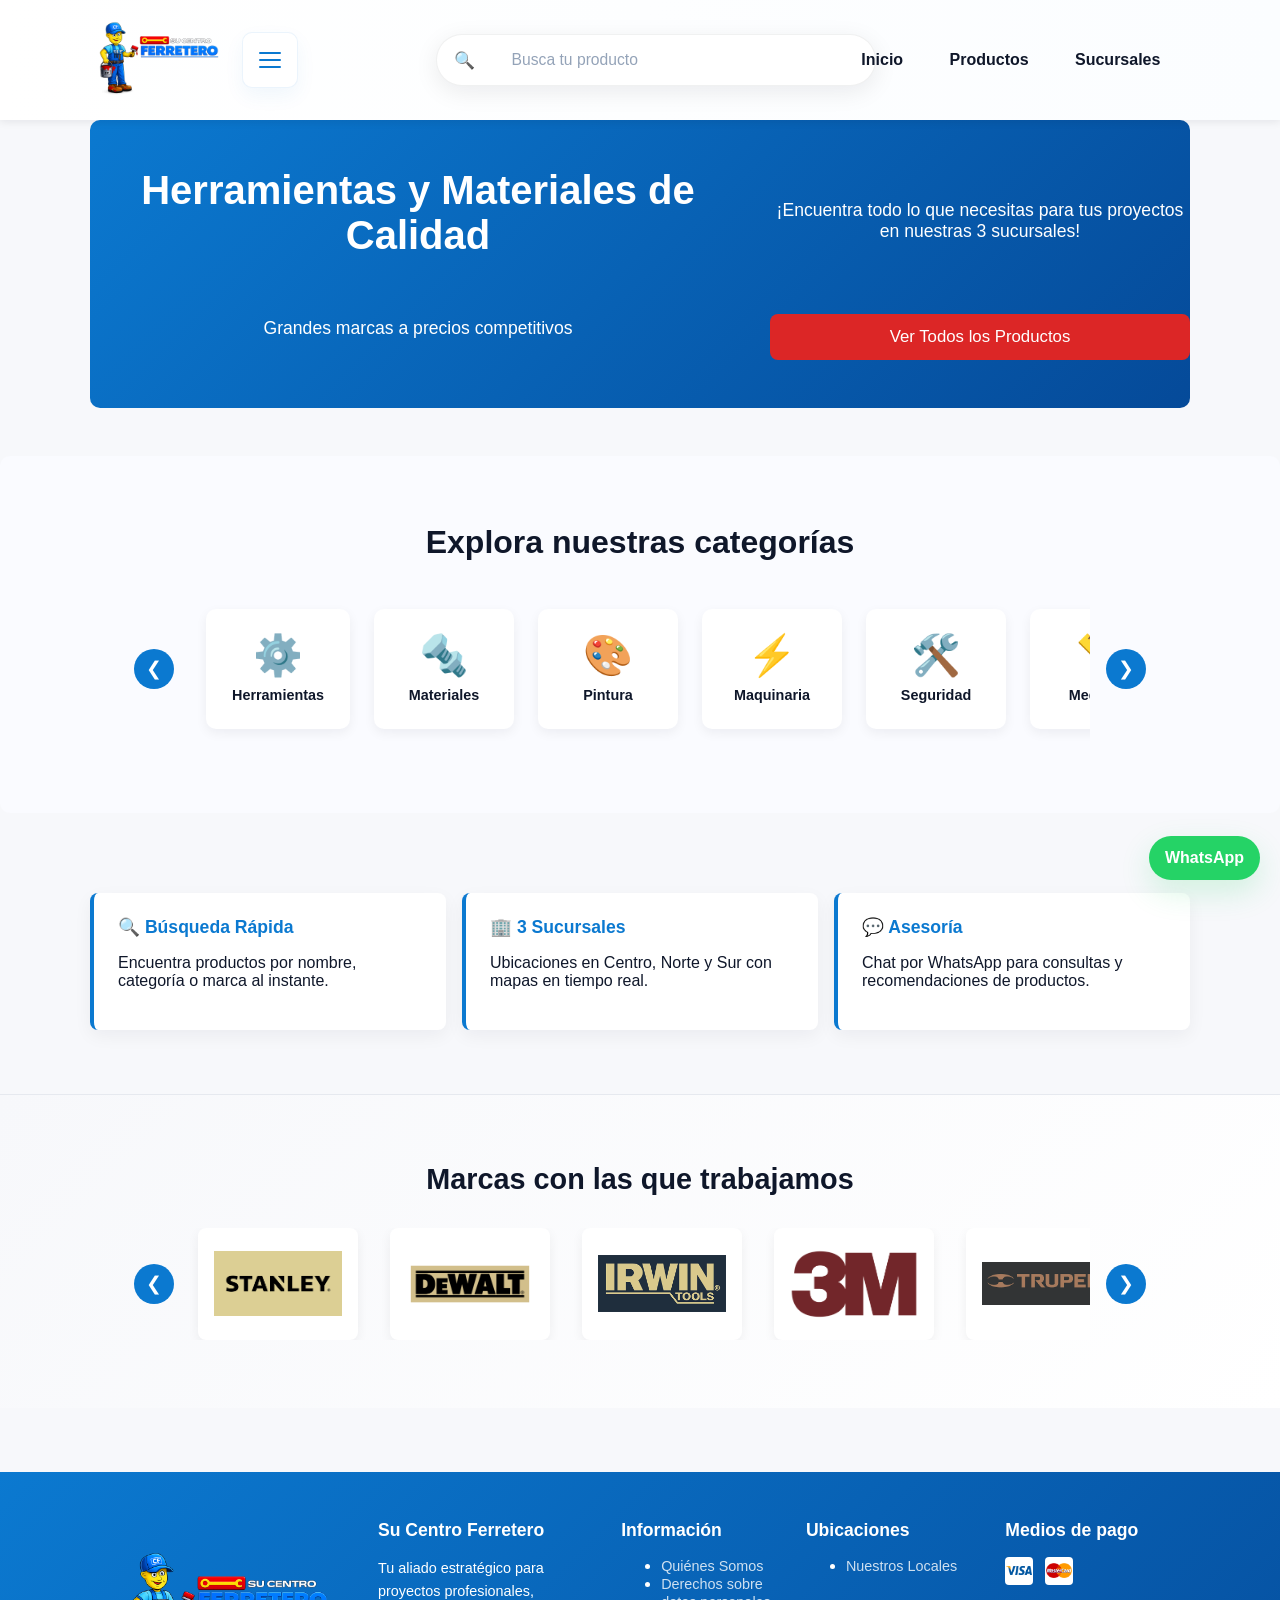
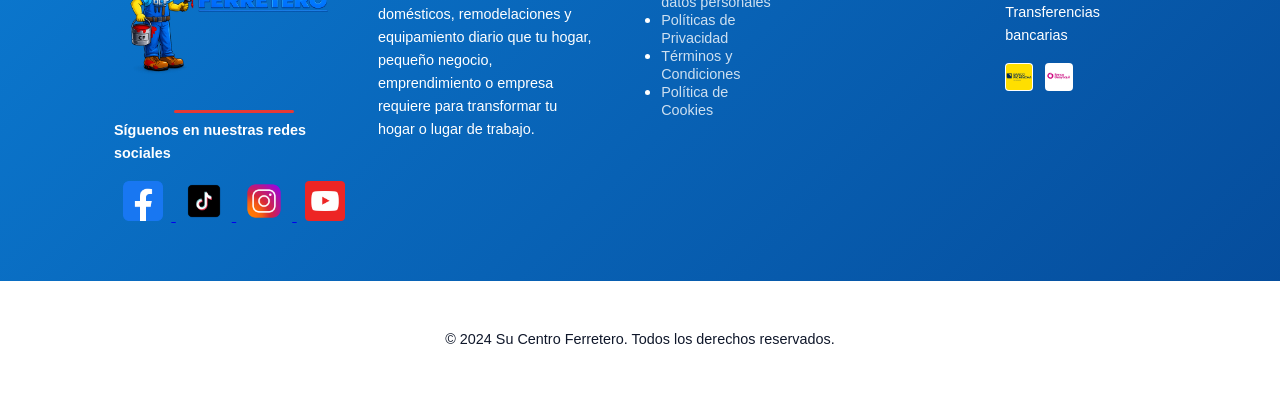
==== index.html @ 07e0f1fb "codigo al 50" ====
<!doctype html>
<html lang="es">
<head>
  <meta charset="utf-8" />
  <meta name="viewport" content="width=device-width,initial-scale=1" />
  <title>Su Centro Ferretero — Inicio</title>
  <link rel="stylesheet" href="styles/style.css?v=4" />
  <link rel="stylesheet" href="styles/animations.css?v=4" />
  <style>
    .hero {
      background: linear-gradient(135deg, #0b79d0 0%, #054a99 100%);
      color: white;
      padding: 3rem 0;
      text-align: center;
      margin-bottom: 2rem;
      border-radius: 10px;
      overflow: hidden;
    }
    .hero h2 {
      font-size: 2.5rem;
      margin: 0 0 1rem 0;
      font-weight: 700;
    }
    .hero p {
      font-size: 1.1rem;
      margin: 0.5rem 0;
    }
    .hero .btn {
      background: #dc2626;
      margin-top: 1rem;
      display: inline-block;
      font-size: 1.05rem;
      padding: 0.8rem 2rem;
    }
    .hero .btn:hover {
      background: #b91c1c;
    }
    
    .categories-section {
      margin: 3rem 0;
    }
    .categories-section h2 {
      text-align: center;
      font-size: 2rem;
      margin-bottom: 2rem;
      color: #0f172a;
    }
    .categories-carousel {
      width: 100%;
      overflow: auto;
      padding: 1rem 0;
    }
    .categories-track {
      display: flex;
      gap: 1.5rem;
      padding: 0 1rem;
    }
    .category-card {
      flex: 0 0 140px;
      display: flex;
      flex-direction: column;
      align-items: center;
      gap: 0.75rem;
      padding: 1.5rem;
      background: white;
      border-radius: 10px;
      box-shadow: 0 4px 12px rgba(12,18,30,0.06);
      transition: all 300ms ease;
      cursor: pointer;
      text-decoration: none;
      color: #0f172a;
      border: 2px solid transparent;
    }
    .category-card:hover {
      transform: translateY(-8px);
      box-shadow: 0 12px 30px rgba(12,18,30,0.15);
      border-color: #0b79d0;
    }
    .category-card .icon {
      font-size: 2.5rem;
      line-height: 1;
    }
    .category-card p {
      font-weight: 600;
      text-align: center;
      font-size: 0.9rem;
      margin: 0;
    }
  </style>
</head>
<body>
  <header class="site-header site-header--home header-style-disensa">
    <div class="container nav-row">
      <div class="brand-controls">
        <a class="logo" href="index.html" title="Inicio"><img src="images/CentroFerre.png" alt="Su Centro Ferretero" /></a>
        <button class="menu-toggle" id="menu-toggle" aria-label="Abrir categorías"><span class="hamburger" aria-hidden="true"></span></button>
      </div>

      <nav class="main-nav">
        <a href="index.html">Inicio</a>
        <a href="products.html">Productos</a>
        <a href="branches.html">Sucursales</a>
      </nav>

      <div class="header-search" role="search">
        <div class="search-box">
          <button id="header-search-btn" class="search-btn search-icon" aria-label="Buscar">🔍</button>
          <input id="header-search" type="search" placeholder="Busca tu producto" aria-label="Buscar" />
        </div>
      </div>

      <div class="header-cta-wrap" aria-hidden="true">
        <!-- placeholder for CTA if desired -->
      </div>
    </div>
  </header>

  <script>
    // Header search: enviar término a products.html usando sessionStorage
    (function(){
      const input = document.getElementById('header-search');
      const btn = document.getElementById('header-search-btn');
      function doSearch(){
        const q = (input && input.value || '').trim();
        if(!q) return;
        sessionStorage.setItem('globalSearch', q);
        window.location.href = 'products.html';
      }
      if(btn) btn.addEventListener('click', doSearch);
      if(input) input.addEventListener('keypress', (e)=>{ if(e.key === 'Enter') doSearch(); });
    })();
  </script>

  <!-- Menú desplegable de categorías -->
  <div class="categories-modal" id="categories-modal">
    <div class="categories-modal-content">
      <button class="close-modal" id="close-modal">✕</button>
      <h2>Categorías</h2>
      <div class="categories-list">
        <div class="category-menu-item">
          <button class="category-toggle">Herramientas ⬇</button>
          <div class="subcategories-list">
            <a href="products.html?cat=Herramientas&subcat=Manuales">Herramientas Manuales</a>
          </div>
        </div>
        <div class="category-menu-item">
          <button class="category-toggle">Maquinaria ⬇</button>
          <div class="subcategories-list">
            <a href="products.html?cat=Maquinaria&subcat=Herramientas Eléctricas">Herramientas Eléctricas</a>
            <a href="products.html?cat=Maquinaria&subcat=Soldadura">Soldadura</a>
          </div>
        </div>
        <div class="category-menu-item">
          <button class="category-toggle">Pintura ⬇</button>
          <div class="subcategories-list">
            <a href="products.html?cat=Pintura&subcat=Aplicadores">Aplicadores</a>
            <a href="products.html?cat=Pintura&subcat=Acabados">Acabados</a>
            <a href="products.html?cat=Pintura&subcat=Accesorios">Accesorios</a>
          </div>
        </div>
        <div class="category-menu-item">
          <button class="category-toggle">Materiales ⬇</button>
          <div class="subcategories-list">
            <a href="products.html?cat=Materiales&subcat=Fasteners">Fasteners</a>
            <a href="products.html?cat=Materiales&subcat=Hardware">Hardware</a>
          </div>
        </div>
        <div class="category-menu-item">
          <button class="category-toggle">Hogar ⬇</button>
          <div class="subcategories-list">
            <a href="products.html?cat=Hogar&subcat=Decoración">Decoración</a>
            <a href="products.html?cat=Hogar&subcat=Muebles">Muebles</a>
            <a href="products.html?cat=Hogar&subcat=Seguridad">Seguridad</a>
            <a href="products.html?cat=Hogar&subcat=Puertas">Puertas</a>
          </div>
        </div>
        <div class="category-menu-item">
          <button class="category-toggle">Seguridad ⬇</button>
          <div class="subcategories-list">
            <a href="products.html?cat=Seguridad&subcat=Protección">Protección Personal</a>
          </div>
        </div>
        <div class="category-menu-item">
          <button class="category-toggle">Medición ⬇</button>
          <div class="subcategories-list">
            <a href="products.html?cat=Medición&subcat=Medidores">Medidores</a>
          </div>
        </div>
      </div>
    </div>
  </div>

  <main>
    <section class="container hero">
      <h2>Herramientas y Materiales de Calidad</h2>
      <p>¡Encuentra todo lo que necesitas para tus proyectos en nuestras 3 sucursales!</p>
      <p>Grandes marcas a precios competitivos</p>
      <a class="btn" href="products.html">Ver Todos los Productos</a>
    </section>

    <section class="categories-section">
      <div class="container">
        <h2>Explora nuestras categorías</h2>
        <div class="carousel-wrapper">
          <button class="carousel-btn prev" onclick="scrollCarousel('categories', -1)">❮</button>
          <div class="categories-carousel" id="categories-carousel">
            <div class="categories-track">
              <a href="products.html" class="category-card" onclick="filterByCategory('Herramientas')">
                <span class="icon">⚙️</span>
                <p>Herramientas</p>
              </a>
              <a href="products.html" class="category-card" onclick="filterByCategory('Materiales')">
                <span class="icon">🔩</span>
                <p>Materiales</p>
              </a>
              <a href="products.html" class="category-card" onclick="filterByCategory('Pintura')">
                <span class="icon">🎨</span>
                <p>Pintura</p>
              </a>
              <a href="products.html" class="category-card" onclick="filterByCategory('Maquinaria')">
                <span class="icon">⚡</span>
                <p>Maquinaria</p>
              </a>
              <a href="products.html" class="category-card" onclick="filterByCategory('Seguridad')">
                <span class="icon">🛠️</span>
                <p>Seguridad</p>
              </a>
              <a href="products.html" class="category-card" onclick="filterByCategory('Medición')">
                <span class="icon">📏</span>
                <p>Medición</p>
              </a>
            </div>
          </div>
          <button class="carousel-btn next" onclick="scrollCarousel('categories', 1)">❯</button>
        </div>
      </div>
    </section>

    <section class="container features">
      <div class="feature-card">
        <h3>🔍 Búsqueda Rápida</h3>
        <p>Encuentra productos por nombre, categoría o marca al instante.</p>
      </div>
      <div class="feature-card">
        <h3>🏢 3 Sucursales</h3>
        <p>Ubicaciones en Centro, Norte y Sur con mapas en tiempo real.</p>
      </div>
      <div class="feature-card">
        <h3>💬 Asesoría</h3>
        <p>Chat por WhatsApp para consultas y recomendaciones de productos.</p>
      </div>
    </section>

    <section class="brands-section">
      <div class="container">
        <h2>Marcas con las que trabajamos</h2>
        <div class="carousel-wrapper">
          <button class="carousel-btn prev" onclick="scrollCarousel('brands', -1)">❮</button>
          <div class="brands-carousel" id="brands-carousel">
          <div class="carousel-track">
            <div class="brand-item" data-brand="Stanley" role="button" tabindex="0">
              <img src="images/Stanley.png" alt="Stanley" title="Stanley" />
            </div>
            <div class="brand-item" data-brand="DeWalt" role="button" tabindex="0">
              <img src="images/DeWalt.png" alt="DeWalt" title="DeWalt" />
            </div>
            <div class="brand-item" data-brand="Irwin" role="button" tabindex="0">
              <img src="images/irwin.png" alt="Irwin" title="Irwin" />
            </div>
            <div class="brand-item" data-brand="3M" role="button" tabindex="0">
              <img src="images/Logo-3M.png" alt="3M" title="3M" />
            </div>
            <div class="brand-item" data-brand="Truper" role="button" tabindex="0">
              <img src="images/truper.png" alt="Truper" title="Truper" />
            </div>
            <div class="brand-item" data-brand="Tigre" role="button" tabindex="0">
              <img src="images/tigre.png" alt="Tigre" title="Tigre" />
            </div>
            <div class="brand-item" data-brand="Norton" role="button" tabindex="0">
              <img src="images/norton.png" alt="Norton" title="Norton" />
            </div>
            <div class="brand-item" data-brand="Plastigama" role="button" tabindex="0">
              <img src="images/Plastigama.jpg" alt="Plastigama" title="Plastigama" />
            </div>
            <div class="brand-item" data-brand="VETO" role="button" tabindex="0">
              <img src="images/VETO.png" alt="VETO" title="VETO" />
            </div>
            <div class="brand-item" data-brand="Volteck" role="button" tabindex="0">
              <img src="images/volteck.png" alt="Volteck" title="Volteck" />
            </div>
            <div class="brand-item" data-brand="Ingco" role="button" tabindex="0">
              <img src="images/Ingco.png" alt="Ingco" title="Ingco" />
            </div>
            <div class="brand-item" data-brand="Maviju" role="button" tabindex="0">
              <img src="images/maviju.png" alt="Maviju" title="Maviju" />
            </div>
            <div class="brand-item" data-brand="Mercury" role="button" tabindex="0">
              <img src="images/Mercury.jpg" alt="Mercury" title="Mercury" />
            </div>
            <div class="brand-item" data-brand="Rival" role="button" tabindex="0">
              <img src="images/rival.png" alt="Rival" title="Rival" />
            </div>
            <div class="brand-item" data-brand="Selva Alegre" role="button" tabindex="0">
              <img src="images/selvalegre.png" alt="Selva Alegre" title="Selva Alegre" />
            </div>
            <div class="brand-item" data-brand="Edesa" role="button" tabindex="0">
              <img src="images/edesa.jpg" alt="Edesa" title="Edesa" />
            </div>
            <div class="brand-item" data-brand="FV" role="button" tabindex="0">
              <img src="images/fv.png" alt="FV" title="FV" />
            </div>
            <div class="brand-item" data-brand="Sika" role="button" tabindex="0">
              <img src="images/sika.png" alt="Sika" title="Sika" />
            </div>
            <div class="brand-item" data-brand="Sylvania" role="button" tabindex="0">
              <img src="images/Sylvania.png" alt="Sylvania" title="Sylvania" />
            </div>
            <div class="brand-item" data-brand="Intaco" role="button" tabindex="0">
              <img src="images/intaco.png" alt="Intaco" title="Intaco" />
            </div>
            <div class="brand-item" data-brand="Adelca" role="button" tabindex="0">
              <img src="images/Adelca.png" alt="Adelca" title="Adelca" />
            </div>
          </div>
        </div>
         <button class="carousel-btn next" onclick="scrollCarousel('brands', 1)">❯</button>
      </div>
    </section>
  </main>

  <!-- Footer -->
  <footer class="site-footer">
    <div class="container footer-content">
      <div class="footer-column footer-brand-centered">
        <img src="images/CentroFerre.png" alt="Su Centro Ferretero" class="footer-logo-large">
        <hr class="brand-underline" />
        <p class="follow-text">Síguenos en nuestras redes sociales</p>
       <div class="footer-socials">
  <a href="#">
    <img src="RedesSociales/facebook.png" alt="Facebook">
  </a>

  <a href="#">
    <img src="RedesSociales/tiktok.png" alt="TikTok">
  </a>

  <a href="#">
    <img src="RedesSociales/instagram.png" alt="Instagram">
  </a>

  <a href="#">
    <img src="RedesSociales/youtube.png" alt="YouTube">
  </a>
</div>
      </div>

      <div class="footer-column">
        <h3 style="margin-top:0">Su Centro Ferretero</h3>
        <p style="max-width:520px">Tu aliado estratégico para proyectos profesionales, domésticos, remodelaciones y equipamiento diario que tu hogar, pequeño negocio, emprendimiento o empresa requiere para transformar tu hogar o lugar de trabajo.</p>
      </div>
      
      <div class="footer-column">
        <h4>Información</h4>
        <ul>
          <li><a href="quien-somos.html">Quiénes Somos</a></li>
          <li><a href="derechos-datos.html">Derechos sobre datos personales</a></li>
          <li><a href="politicas-privacidad.html">Políticas de Privacidad</a></li>
          <li><a href="terminos-condiciones.html">Términos y Condiciones</a></li>
          <li><a href="politica-cookies.html">Política de Cookies</a></li>
        </ul>
      </div>
      
      <div class="footer-column">
        <h4>Ubicaciones</h4>
        <ul>
          <li><a href="branches.html">Nuestros Locales</a></li>
        
        </ul>
      </div>  

      <div class="footer-column">
        <h4>Medios de pago</h4>
        <div class="payment-methods payment-methods--small">
          <img src="pagos/Visa.png" alt="Visa" />
          <img src="pagos/MasterCard.png" alt="MasterCard" />
        </div>
        <p style="font-size:0.9rem;margin-top:1rem">Transferencias bancarias</p>
        <div class="payment-methods payment-methods--small">
        <img src="pagos/pichincha.jpg" alt="Banco Pichincha" />
        <img src="pagos/guayaquil.jpg" alt="Banco Guayaquil" />
        </div>
      </div>
    </div>
    
    <div class="footer-bottom">
      <div class="container">
        <p>&copy; 2024 Su Centro Ferretero. Todos los derechos reservados.</p>
      </div>
    </div>
  </footer>

  <a class="whatsapp-fab" href="https://wa.me/1234567890" target="_blank" rel="noopener">WhatsApp</a>

  <script>
    // Función para hacer scroll en carruseles
    function scrollCarousel(carouselId, direction) {
      const carousel = document.getElementById(carouselId + '-carousel');
      const scrollAmount = 300;
      if (direction === 1) {
        carousel.scrollLeft += scrollAmount;
      } else {
        carousel.scrollLeft -= scrollAmount;
      }
    }

    // Menu desplegable de categorías
    const menuToggle = document.getElementById('menu-toggle');
    const closeModal = document.getElementById('close-modal');
    const modal = document.getElementById('categories-modal');
    const categoryToggles = document.querySelectorAll('.category-toggle');

    if(menuToggle){
      menuToggle.addEventListener('click', () => {
        modal.classList.add('active');
      });
    }

    if(closeModal){
      closeModal.addEventListener('click', () => {
        modal.classList.remove('active');
      });
    }

    modal.addEventListener('click', (e) => {
      if(e.target === modal) modal.classList.remove('active');
    });

    categoryToggles.forEach(toggle => {
      toggle.addEventListener('click', () => {
        const subcategories = toggle.nextElementSibling;
        const isActive = subcategories.classList.contains('active');
        
        // Close all other subcategories
        document.querySelectorAll('.subcategories-list.active').forEach(sub => {
          if(sub !== subcategories){
            sub.classList.remove('active');
            sub.previousElementSibling.classList.remove('active');
          }
        });
        
        // Toggle current
        subcategories.classList.toggle('active');
        toggle.classList.toggle('active');
      });
    });

    // Marca: al hacer click, guardar filtro y navegar a la página de productos
    document.querySelectorAll('.brand-item').forEach(item => {
      item.addEventListener('click', () => {
        const brand = item.dataset.brand || item.getAttribute('data-brand');
        if(brand){
          sessionStorage.setItem('filterBrand', brand);
          window.location.href = 'products.html';
        }
      });
      item.addEventListener('keypress', (e) => {
        if(e.key === 'Enter' || e.key === ' ') item.click();
      });
    });
  </script>

  <script src="scripts/app.js"></script>
</body>
</html>
---- styles/style.css ----
/* Updated: 2026-01-28 - Product Grid Fix */
:root{
  --logo-size:96px;
}

.nav-row .logo img{height:var(--logo-size);margin-right:4px;vertical-align:middle}

.brand-controls{display:flex;align-items:center;gap:0.25rem}

/* Header home specific styles: bigger logo, hamburger button and header search */
.site-header--home .brand-controls .logo img{height:var(--logo-size)}

.site-header--home .menu-toggle{background:#ffffff;border:1px solid rgba(11,121,208,0.08);width:56px;height:56px;border-radius:10px;display:flex;align-items:center;justify-content:center;box-shadow:0 8px 20px rgba(11,121,208,0.06);padding:0}
.site-header--home .menu-toggle .hamburger{display:block;width:22px;height:2px;background:#0b79d0;border-radius:2px;position:relative}
.site-header--home .menu-toggle .hamburger::before,.site-header--home .menu-toggle .hamburger::after{content:"";position:absolute;left:0;width:100%;height:2px;background:#0b79d0;border-radius:2px}
.site-header--home .menu-toggle .hamburger::before{top:-7px}
.site-header--home .menu-toggle .hamburger::after{top:7px}

.site-header--home .header-search{display:flex;align-items:center;margin-left:1rem}
.site-header--home .search-box{display:flex;align-items:center;background:#fff;border-radius:10px;padding:0.18rem;border:1px solid #e6e9ef;box-shadow:0 2px 8px rgba(12,18,30,0.04)}
.site-header--home .search-box input{border:none;padding:0.6rem 0.8rem;min-width:300px;font-size:0.96rem;outline:none}
.site-header--home .search-box input::placeholder{color:#94a3b8}
.site-header--home .search-btn{background:transparent;border:none;padding:0.4rem 0.6rem;cursor:pointer;color:var(--accent);font-size:1.05rem}

/* Header layout (disensa-like) applied as a class so we can reuse on index and products */
.header-style-disensa .nav-row{align-items:center;gap:1rem;position:relative}
.header-style-disensa .brand-controls{flex:0 0 auto;z-index:3}
/* Move main navigation to the right side and keep it vertically centered */
.header-style-disensa .main-nav{display:flex;gap:0.6rem;align-items:center;position:absolute;right:1rem;top:50%;transform:translateY(-50%);z-index:4}
/* Center the search and reduce its width */
.header-style-disensa .header-search{position:absolute;left:50%;transform:translateX(-50%);display:flex;justify-content:center;width:440px;max-width:52vw;z-index:2}
.header-style-disensa .search-box{width:100%;display:flex;align-items:center;border-radius:999px;padding:0.25rem;border:1px solid rgba(12,18,30,0.06);box-shadow:0 6px 24px rgba(12,18,30,0.08);background:var(--card)}
.header-style-disensa .search-box .search-icon{background:transparent;border:none;padding:0.6rem 0.8rem;border-radius:999px;margin-right:0.5rem}
.header-style-disensa .search-box input{border:none;padding:0.75rem 1rem;font-size:0.98rem;border-radius:999px;width:100%;outline:none}
.header-style-disensa .header-cta-wrap{flex:0 0 auto;margin-left:1rem}
.header-style-disensa .header-cta{display:inline-block;padding:0.6rem 1rem;border-radius:8px;border:1px solid currentColor;background:transparent;font-weight:700;text-decoration:none}

@media(max-width:900px){
  .header-style-disensa .header-search{
  width:clamp(260px, 35vw, 340px);
}
}

.site-header--home .main-nav a{padding:0.6rem 0.85rem;border-radius:8px;margin-left:0.6rem;font-weight:700;color:#0f172a;transition:all 220ms ease}
.site-header--home .main-nav a:hover{background:linear-gradient(90deg,rgba(11,121,208,0.06),rgba(11,121,208,0.02));color:var(--accent);transform:translateY(-2px)}

@media(max-width:900px){
  .site-header--home .search-box input{display:none}
  .site-header--home .search-box{padding:0.12rem}
  .site-header--home .brand-controls .logo img{height:64px}
  .site-header--home .menu-toggle{width:44px;height:44px}
}

:root{
  --bg:#f7f8fb;
  --card:#ffffff;
  --accent:#0b79d0;
  --muted:#6b7280;
  --success:#16a34a;
  --danger:#dc2626;
  --container:1100px;
  --radius:8px;
}
*{box-sizing:border-box}
body{font-family:Inter,Segoe UI,Roboto,Arial,sans-serif;margin:0;background:var(--bg);color:#0f172a}
.container{max-width:var(--container);margin:0 auto;padding:1.25rem}
.site-header{background:linear-gradient(90deg,#fff, #fbfdff);box-shadow:0 2px 8px rgba(12,18,30,0.08);position:sticky;top:0;z-index:100}
.nav-row{display:flex;align-items:center;justify-content:space-between;padding:0.75rem 0;gap:0.3rem}
.logo{margin:0;font-size:1.5rem;font-weight:700;color:#0b79d0}
.menu-toggle{background:#0b79d0;color:white;border:none;padding:0.22rem 0.5rem;border-radius:6px;font-weight:600;cursor:pointer;transition:all 300ms ease;display:inline-block;margin-left:0;margin-right:0;font-size:1.25rem}
.menu-toggle:hover{background:#054a99}
.main-nav a{padding:0.5rem 0.7rem;border-radius:8px;margin-left:0.6rem;color:inherit;text-decoration:none;font-weight:700;transition:all 220ms ease}
.main-nav a:hover{background:linear-gradient(90deg,rgba(11,121,208,0.06),rgba(11,121,208,0.02));color:var(--accent);transform:translateY(-2px)}

/* Hamburger button style for products page */
.menu-toggle.hamburger-btn{background:#ffffff;border:1px solid rgba(11,121,208,0.08);width:52px;height:52px;border-radius:10px;display:flex;align-items:center;justify-content:center;box-shadow:0 8px 20px rgba(11,121,208,0.06);padding:0}
.menu-toggle .hamburger{display:block;width:22px;height:2px;background:#0b79d0;border-radius:2px;position:relative}
.menu-toggle .hamburger::before,.menu-toggle .hamburger::after{content:"";position:absolute;left:0;width:100%;height:2px;background:#0b79d0;border-radius:2px}
.menu-toggle .hamburger::before{top:-7px}
.menu-toggle .hamburger::after{top:7px}
.main-nav a:hover{color:#0b79d0}

.categories-modal{display:none;position:fixed;top:0;left:0;width:100%;height:100%;background:rgba(0,0,0,0.5);z-index:200;align-items:flex-start;justify-content:flex-start}
.categories-modal.active{display:flex}
.categories-modal-content{background:white;width:100%;max-width:400px;height:100%;overflow-y:auto;padding:2rem 1.5rem;box-shadow:2px 0 10px rgba(0,0,0,0.1);animation:slideIn 300ms ease}
.close-modal{position:absolute;top:1rem;right:1rem;background:none;border:none;font-size:1.5rem;cursor:pointer;color:#0f172a}
.categories-modal h2{margin:0 0 1.5rem 0;font-size:1.5rem;color:#0f172a}

.categories-list{display:flex;flex-direction:column;gap:0.5rem}
.category-menu-item{border-bottom:1px solid #e6e9ef}
.category-toggle{width:100%;padding:1rem;background:none;border:none;text-align:left;font-weight:600;color:#0f172a;cursor:pointer;display:flex;justify-content:space-between;align-items:center;transition:all 300ms ease;font-size:1rem}
.category-toggle:hover{background:#f7f8fb;color:#0b79d0}
.category-toggle.active{color:#0b79d0}

.subcategories-list{display:none;flex-direction:column;gap:0.5rem;padding:0.5rem 1rem;background:#f7f8fb;border-radius:6px;margin:0.5rem 0}
.subcategories-list.active{display:flex}
.subcategories-list a{padding:0.75rem;color:#6b7280;text-decoration:none;border-left:3px solid transparent;transition:all 300ms ease}
.subcategories-list a:hover{color:#0b79d0;border-left-color:#0b79d0;padding-left:1rem}

@keyframes slideIn{from{transform:translateX(-100%)}to{transform:translateX(0)}}

@media(max-width:900px){
  .menu-toggle{display:inline-block}
}
.hero{display:grid;grid-template-columns:1fr 420px;gap:1.5rem;align-items:center;padding:2rem 0}
.hero img{width:100%;border-radius:10px;box-shadow:0 6px 18px rgba(15,23,42,0.08)}
.hero-content h2{margin:0 0 0.5rem 0;font-size:2rem}
.btn{display:inline-block;background:var(--accent);color:#fff;padding:0.65rem 1rem;border-radius:8px;text-decoration:none}
.features{display:grid;grid-template-columns:repeat(3,1fr);gap:1rem;padding:2rem 0}
.feature-card{background:var(--card);padding:1.5rem;border-radius:var(--radius);box-shadow:0 6px 18px rgba(12,18,30,0.05);transition:all 300ms ease;border-left:4px solid var(--accent)}
.feature-card:hover{transform:translateY(-4px);box-shadow:0 12px 30px rgba(12,18,30,0.12)}
.feature-card h3{margin:0 0 0.5rem 0;color:var(--accent);font-size:1.1rem}

.products-hero{display:flex;justify-content:space-between;align-items:center;padding:1rem 0;position:sticky;top:60px;background:#f7f8fb;z-index:40;border-bottom:2px solid #e6e9ef;box-shadow:0 2px 8px rgba(12,18,30,0.08)}
.search-row{display:flex;gap:0.5rem;align-items:center;flex:1}
input[type=search]{flex:1;padding:0.6rem;border-radius:8px;border:1px solid #e6e9ef}
.small{padding:0.45rem 0.6rem}

.product-grid{display:grid !important;grid-template-columns:repeat(3,1fr) !important;gap:1.5rem;padding:1rem 0;width:100%}
.product-card{background:var(--card);padding:1rem;border-radius:10px;display:flex;flex-direction:column;gap:0.75rem;animation:fadeIn 320ms ease both;transition:all 300ms ease;border:1px solid #f0f2f5;overflow:hidden}
.product-card:hover{box-shadow:0 12px 30px rgba(12,18,30,0.15);transform:translateY(-6px);border-color:var(--accent)}
.product-card img{width:100%;height:160px;object-fit:cover;border-radius:6px;transition:transform 300ms ease}
.product-card:hover img{transform:scale(1.08)}
.product-card > div{flex:1;display:flex;flex-direction:column;gap:0.5rem}
.product-meta{display:flex;justify-content:space-between;align-items:flex-start;gap:0.75rem;flex-wrap:wrap}
.category-tags{display:flex;gap:0.4rem;flex-wrap:wrap;flex:1}
.cat-badge{display:inline-block;padding:0.3rem 0.6rem;background:var(--accent);color:#fff;border-radius:4px;font-size:0.75rem;font-weight:600}
.subcat-badge{display:inline-block;padding:0.3rem 0.6rem;background:rgba(11,121,208,0.1);color:var(--accent);border-radius:4px;font-size:0.75rem;font-weight:500}
.badge{padding:0.25rem 0.5rem;border-radius:999px;font-weight:600;font-size:0.85rem;white-space:nowrap}
.badge.in{background:rgba(22,163,74,0.12);color:var(--success)}
.badge.out{background:rgba(220,38,38,0.08);color:var(--danger)}

.map-section{display:grid;grid-template-columns:1fr 320px;gap:1rem;align-items:start}
.map{height:480px;border-radius:10px;overflow:hidden}
.branch-list{background:var(--card);padding:1rem;border-radius:var(--radius)}
.branch-list ul{list-style:none;padding:0;margin:0}
.branch-list li{padding:0.5rem 0;border-bottom:1px solid #f0f2f5}

.brands-section{background:linear-gradient(135deg,#f7f8fb 0%,#ffffff 100%);padding:3rem 0;margin-top:2rem;border-top:1px solid #e6e9ef}
.brands-section h2{text-align:center;margin:0 0 2rem 0;font-size:1.8rem;color:#0f172a}
.brands-carousel{width:100%;max-width:900px;overflow-x:auto;overflow-y:hidden;scroll-behavior:smooth;-webkit-overflow-scrolling:touch}
.brands-carousel::-webkit-scrollbar{display:none}
.carousel-track{display:flex;gap:2rem;padding:0 0.5rem;width:fit-content}
.brand-item{flex:0 0 160px;display:flex;align-items:center;justify-content:center;background:white;padding:1rem;border-radius:8px;box-shadow:0 4px 12px rgba(12,18,30,0.06);transition:all 300ms ease;cursor:pointer}
.brand-item img{max-width:100%;max-height:80px;object-fit:contain;filter:grayscale(70%);transition:filter 300ms ease}
.brand-item:hover{box-shadow:0 8px 20px rgba(12,18,30,0.12);filter:brightness(0.95)}
.brand-item:hover img{filter:grayscale(0%)}

.whatsapp-fab{position:fixed;right:20px;bottom:20px;background:#25D366;color:#fff;padding:0.8rem 1rem;border-radius:999px;text-decoration:none;box-shadow:0 12px 30px rgba(37,211,102,0.18);font-weight:700;transition:all 300ms ease;z-index:99}
.whatsapp-fab:hover{transform:scale(1.1);box-shadow:0 16px 40px rgba(37,211,102,0.28)}

.categories-section{background:#fafbff;padding:3rem 0;margin:2rem 0;border-radius:10px}
.categories-section h2{text-align:center;margin:0 0 2rem 0;font-size:1.8rem;color:#0f172a}
.carousel-wrapper{display:flex;align-items:center;justify-content:center;gap:1rem;padding:0 1rem}
.categories-carousel{width:100%;max-width:900px;overflow-x:auto;overflow-y:hidden;scroll-behavior:smooth;-webkit-overflow-scrolling:touch}
.categories-carousel::-webkit-scrollbar{display:none}
.categories-track{display:flex;gap:1.5rem;padding:0 0.5rem;width:fit-content}
.category-card{flex:0 0 140px;display:flex;flex-direction:column;align-items:center;justify-content:center;gap:0.75rem;background:white;padding:1.5rem;border-radius:10px;box-shadow:0 4px 12px rgba(12,18,30,0.06);transition:all 300ms ease;cursor:pointer;text-decoration:none;color:#0f172a}
.category-card .icon{font-size:2.5rem}
.category-card p{margin:0;font-weight:600;text-align:center;font-size:0.95rem}
.category-card:hover{box-shadow:0 8px 24px rgba(12,18,30,0.12);transform:translateY(-4px);border-color:var(--accent);background:linear-gradient(135deg,#f0f7ff,#ffffff)}

@keyframes fadeIn{from{opacity:0;transform:translateY(6px)}to{opacity:1;transform:none}}

.subscription-section{background:linear-gradient(135deg,#f0f7ff 0%,#ffffff 100%);padding:3rem 0;margin:3rem 0;border:2px solid #0b79d0;border-radius:10px;text-align:center}
.subscription-section h2{margin:0 0 1.5rem 0;font-size:1.5rem;color:#0f172a}
.btn-large{padding:1rem 2.5rem;font-size:1.1rem;background:#dc2626}
.btn-large:hover{background:#b91c1c}

.carousel-btn{background:#0b79d0;color:white;border:none;width:40px;height:40px;border-radius:50%;font-size:1.2rem;cursor:pointer;transition:all 300ms ease;display:flex;align-items:center;justify-content:center;flex-shrink:0}
.carousel-btn:hover{background:#054a99;transform:scale(1.1)}

.site-footer{background:linear-gradient(135deg,#0b79d0 0%,#054a99 100%);color:white;padding:1.5rem 0 0 0;margin-top:4rem}
.footer-content{display:grid;grid-template-columns:0.8fr 1.5fr 1.1fr 1.2fr 1.1fr;gap:1.5rem;margin-bottom:1rem;align-items:flex-start;padding:1.5rem;border-radius:8px 8px 0 0}
.footer-column h3,.footer-column h4{margin:0 0 1rem 0;font-size:1.1rem;color:#fff}
.footer-column{color:#fff}
.footer-column p{margin:0 0 1rem 0;font-size:0.9rem;line-height:1.6;color:#fff}
.footer-column ul li a{color:rgba(255,255,255,0.8);text-decoration:none;font-size:0.9rem;transition:color 300ms ease}
.footer-column ul li a:hover{color:white}
.social-links{display:flex;gap:1rem}
.social-links a{display:flex;align-items:center;justify-content:center;width:40px;height:40px;background:rgba(255,255,255,0.1);border-radius:50%;color:white;text-decoration:none;font-weight:bold;transition:all 300ms ease}
.social-links a:hover{background:rgba(255,255,255,0.3);transform:scale(1.1)}
.payment-methods{display:flex;gap:0.75rem;flex-wrap:wrap}
.payment-methods img{width:40px;height:40px;border-radius:4px;object-fit:contain;background:white;padding:2px}

/* Small payment icons used in most footers (except products.html) */
.payment-methods--small img{width:28px;height:28px;padding:1px}
.footer-bottom{background:#ffffff;padding:1rem 0;text-align:center;font-size:0.9rem;color:#0f172a}

@media(max-width:900px){ .footer-content{grid-template-columns:repeat(3,1fr)}
}

/* Footer brand layout */
.footer-brand{display:flex;align-items:center;gap:1rem;margin-bottom:1rem}
.footer-logo{height:64px;width:auto;border-radius:6px}
.footer-brand .brand-text h3{margin:0;color:#fff;font-size:1.25rem}
@media(max-width:900px){
  .footer-brand{flex-direction:row;align-items:center}
  .footer-logo{height:48px}
}
/* New centered footer style (Kywi-like) */
.footer-brand-centered{display:flex;flex-direction:column;align-items:center;justify-content:center;padding:1rem 0}
.footer-logo-large{height:160px;width:auto;border-radius:6px;margin-bottom:8px}
.brand-underline{width:120px;height:3px;background:#e53935;border:none;margin:6px 0;border-radius:2px}
.follow-text{color:#fff;font-weight:700;margin:6px 0 10px 0}
.footer-socials img {
  width: 40px;
  margin: 0 8px;
}
.bank-logos{display:flex;gap:0.75rem;flex-wrap:wrap;margin-top:0.5rem}
.bank-logos img{width:60px;height:auto;border-radius:4px;object-fit:contain;background:white;padding:2px}
@media(max-width:900px){
  .footer-logo-large{height:64px}
}

@media(max-width:600px){
  .product-grid{grid-template-columns:1fr;gap:1rem}
  .hero-content h2{font-size:1.5rem}
  .products-hero{flex-direction:column;align-items:flex-start;gap:1rem}
  .search-row{width:100%}
}
---- styles/animations.css ----
/* Small animation helpers */
.floating{animation:floaty 3s ease-in-out infinite}
@keyframes floaty{0%{transform:translateY(0)}50%{transform:translateY(-6px)}100%{transform:translateY(0)}}

.fade-up{animation:fadeUp .5s ease both}
@keyframes fadeUp{from{opacity:0;transform:translateY(8px)}to{opacity:1;transform:none}}
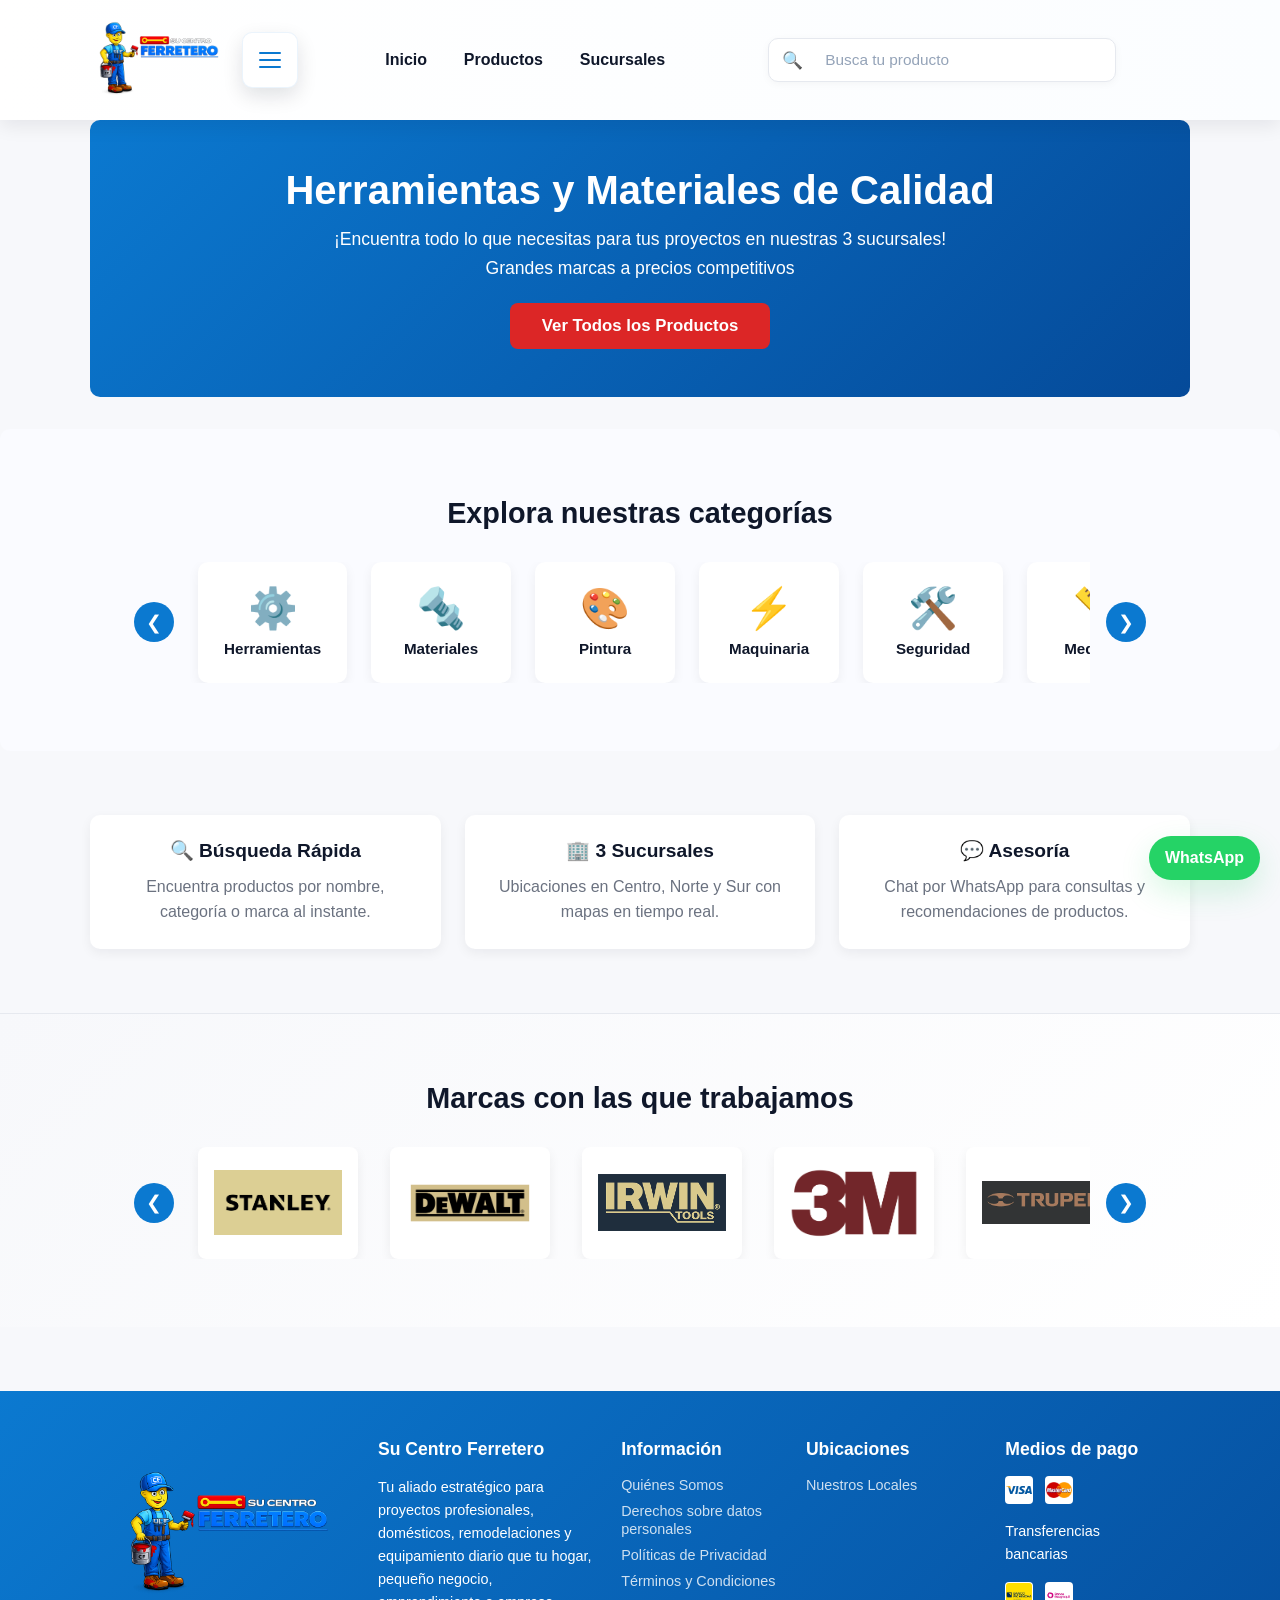
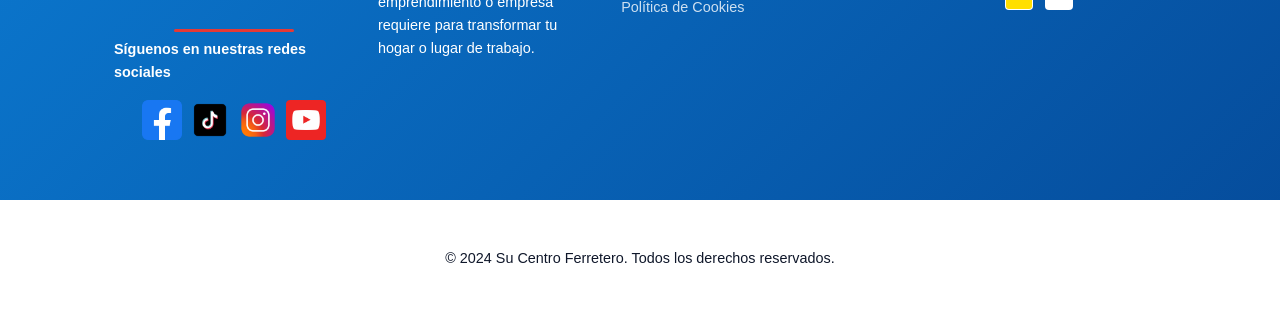
==== commit 7560839b: "codigo optimizado" ====
--- a/index.html
+++ b/index.html
@@ -4,92 +4,12 @@
   <meta charset="utf-8" />
   <meta name="viewport" content="width=device-width,initial-scale=1" />
   <title>Su Centro Ferretero — Inicio</title>
-  <link rel="stylesheet" href="styles/style.css?v=4" />
-  <link rel="stylesheet" href="styles/animations.css?v=4" />
-  <style>
-    .hero {
-      background: linear-gradient(135deg, #0b79d0 0%, #054a99 100%);
-      color: white;
-      padding: 3rem 0;
-      text-align: center;
-      margin-bottom: 2rem;
-      border-radius: 10px;
-      overflow: hidden;
-    }
-    .hero h2 {
-      font-size: 2.5rem;
-      margin: 0 0 1rem 0;
-      font-weight: 700;
-    }
-    .hero p {
-      font-size: 1.1rem;
-      margin: 0.5rem 0;
-    }
-    .hero .btn {
-      background: #dc2626;
-      margin-top: 1rem;
-      display: inline-block;
-      font-size: 1.05rem;
-      padding: 0.8rem 2rem;
-    }
-    .hero .btn:hover {
-      background: #b91c1c;
-    }
-    
-    .categories-section {
-      margin: 3rem 0;
-    }
-    .categories-section h2 {
-      text-align: center;
-      font-size: 2rem;
-      margin-bottom: 2rem;
-      color: #0f172a;
-    }
-    .categories-carousel {
-      width: 100%;
-      overflow: auto;
-      padding: 1rem 0;
-    }
-    .categories-track {
-      display: flex;
-      gap: 1.5rem;
-      padding: 0 1rem;
-    }
-    .category-card {
-      flex: 0 0 140px;
-      display: flex;
-      flex-direction: column;
-      align-items: center;
-      gap: 0.75rem;
-      padding: 1.5rem;
-      background: white;
-      border-radius: 10px;
-      box-shadow: 0 4px 12px rgba(12,18,30,0.06);
-      transition: all 300ms ease;
-      cursor: pointer;
-      text-decoration: none;
-      color: #0f172a;
-      border: 2px solid transparent;
-    }
-    .category-card:hover {
-      transform: translateY(-8px);
-      box-shadow: 0 12px 30px rgba(12,18,30,0.15);
-      border-color: #0b79d0;
-    }
-    .category-card .icon {
-      font-size: 2.5rem;
-      line-height: 1;
-    }
-    .category-card p {
-      font-weight: 600;
-      text-align: center;
-      font-size: 0.9rem;
-      margin: 0;
-    }
-  </style>
+  <link rel="stylesheet" href="styles/style.css?v=5" />
+  <link rel="stylesheet" href="styles/shared-styles.css?v=5" />
+  <link rel="stylesheet" href="styles/animations.css?v=5" />
 </head>
 <body>
-  <header class="site-header site-header--home header-style-disensa">
+  <header class="site-header site-header--home header-search">
     <div class="container nav-row">
       <div class="brand-controls">
         <a class="logo" href="index.html" title="Inicio"><img src="images/CentroFerre.png" alt="Su Centro Ferretero" /></a>
@@ -109,9 +29,7 @@
         </div>
       </div>
 
-      <div class="header-cta-wrap" aria-hidden="true">
-        <!-- placeholder for CTA if desired -->
-      </div>
+      <div class="header-cta-wrap" aria-hidden="true"></div>
     </div>
   </header>
 
@@ -336,21 +254,10 @@
         <hr class="brand-underline" />
         <p class="follow-text">Síguenos en nuestras redes sociales</p>
        <div class="footer-socials">
-  <a href="#">
-    <img src="RedesSociales/facebook.png" alt="Facebook">
-  </a>
-
-  <a href="#">
-    <img src="RedesSociales/tiktok.png" alt="TikTok">
-  </a>
-
-  <a href="#">
-    <img src="RedesSociales/instagram.png" alt="Instagram">
-  </a>
-
-  <a href="#">
-    <img src="RedesSociales/youtube.png" alt="YouTube">
-  </a>
+  <a href="#"><img src="RedesSociales/facebook.png" alt="Facebook"></a>
+  <a href="#"><img src="RedesSociales/tiktok.png" alt="TikTok"></a>
+  <a href="#"><img src="RedesSociales/instagram.png" alt="Instagram"></a>
+  <a href="#"><img src="RedesSociales/youtube.png" alt="YouTube"></a>
 </div>
       </div>
 
@@ -374,7 +281,6 @@
         <h4>Ubicaciones</h4>
         <ul>
           <li><a href="branches.html">Nuestros Locales</a></li>
-        
         </ul>
       </div>  
 
--- a/styles/style.css
+++ b/styles/style.css
@@ -1,221 +1,971 @@
-/* Updated: 2026-01-28 - Product Grid Fix */
-:root{
-  --logo-size:96px;
-}
-
-.nav-row .logo img{height:var(--logo-size);margin-right:4px;vertical-align:middle}
-
-.brand-controls{display:flex;align-items:center;gap:0.25rem}
-
-/* Header home specific styles: bigger logo, hamburger button and header search */
-.site-header--home .brand-controls .logo img{height:var(--logo-size)}
-
-.site-header--home .menu-toggle{background:#ffffff;border:1px solid rgba(11,121,208,0.08);width:56px;height:56px;border-radius:10px;display:flex;align-items:center;justify-content:center;box-shadow:0 8px 20px rgba(11,121,208,0.06);padding:0}
-.site-header--home .menu-toggle .hamburger{display:block;width:22px;height:2px;background:#0b79d0;border-radius:2px;position:relative}
-.site-header--home .menu-toggle .hamburger::before,.site-header--home .menu-toggle .hamburger::after{content:"";position:absolute;left:0;width:100%;height:2px;background:#0b79d0;border-radius:2px}
-.site-header--home .menu-toggle .hamburger::before{top:-7px}
-.site-header--home .menu-toggle .hamburger::after{top:7px}
-
-.site-header--home .header-search{display:flex;align-items:center;margin-left:1rem}
-.site-header--home .search-box{display:flex;align-items:center;background:#fff;border-radius:10px;padding:0.18rem;border:1px solid #e6e9ef;box-shadow:0 2px 8px rgba(12,18,30,0.04)}
-.site-header--home .search-box input{border:none;padding:0.6rem 0.8rem;min-width:300px;font-size:0.96rem;outline:none}
-.site-header--home .search-box input::placeholder{color:#94a3b8}
-.site-header--home .search-btn{background:transparent;border:none;padding:0.4rem 0.6rem;cursor:pointer;color:var(--accent);font-size:1.05rem}
-
-/* Header layout (disensa-like) applied as a class so we can reuse on index and products */
-.header-style-disensa .nav-row{align-items:center;gap:1rem;position:relative}
-.header-style-disensa .brand-controls{flex:0 0 auto;z-index:3}
-/* Move main navigation to the right side and keep it vertically centered */
-.header-style-disensa .main-nav{display:flex;gap:0.6rem;align-items:center;position:absolute;right:1rem;top:50%;transform:translateY(-50%);z-index:4}
-/* Center the search and reduce its width */
-.header-style-disensa .header-search{position:absolute;left:50%;transform:translateX(-50%);display:flex;justify-content:center;width:440px;max-width:52vw;z-index:2}
-.header-style-disensa .search-box{width:100%;display:flex;align-items:center;border-radius:999px;padding:0.25rem;border:1px solid rgba(12,18,30,0.06);box-shadow:0 6px 24px rgba(12,18,30,0.08);background:var(--card)}
-.header-style-disensa .search-box .search-icon{background:transparent;border:none;padding:0.6rem 0.8rem;border-radius:999px;margin-right:0.5rem}
-.header-style-disensa .search-box input{border:none;padding:0.75rem 1rem;font-size:0.98rem;border-radius:999px;width:100%;outline:none}
-.header-style-disensa .header-cta-wrap{flex:0 0 auto;margin-left:1rem}
-.header-style-disensa .header-cta{display:inline-block;padding:0.6rem 1rem;border-radius:8px;border:1px solid currentColor;background:transparent;font-weight:700;text-decoration:none}
-
-@media(max-width:900px){
-  .header-style-disensa .header-search{
-  width:clamp(260px, 35vw, 340px);
-}
-}
-
-.site-header--home .main-nav a{padding:0.6rem 0.85rem;border-radius:8px;margin-left:0.6rem;font-weight:700;color:#0f172a;transition:all 220ms ease}
-.site-header--home .main-nav a:hover{background:linear-gradient(90deg,rgba(11,121,208,0.06),rgba(11,121,208,0.02));color:var(--accent);transform:translateY(-2px)}
-
-@media(max-width:900px){
-  .site-header--home .search-box input{display:none}
-  .site-header--home .search-box{padding:0.12rem}
-  .site-header--home .brand-controls .logo img{height:64px}
-  .site-header--home .menu-toggle{width:44px;height:44px}
-}
-
-:root{
-  --bg:#f7f8fb;
-  --card:#ffffff;
-  --accent:#0b79d0;
-  --muted:#6b7280;
-  --success:#16a34a;
-  --danger:#dc2626;
-  --container:1100px;
-  --radius:8px;
-}
-*{box-sizing:border-box}
-body{font-family:Inter,Segoe UI,Roboto,Arial,sans-serif;margin:0;background:var(--bg);color:#0f172a}
-.container{max-width:var(--container);margin:0 auto;padding:1.25rem}
-.site-header{background:linear-gradient(90deg,#fff, #fbfdff);box-shadow:0 2px 8px rgba(12,18,30,0.08);position:sticky;top:0;z-index:100}
-.nav-row{display:flex;align-items:center;justify-content:space-between;padding:0.75rem 0;gap:0.3rem}
-.logo{margin:0;font-size:1.5rem;font-weight:700;color:#0b79d0}
-.menu-toggle{background:#0b79d0;color:white;border:none;padding:0.22rem 0.5rem;border-radius:6px;font-weight:600;cursor:pointer;transition:all 300ms ease;display:inline-block;margin-left:0;margin-right:0;font-size:1.25rem}
-.menu-toggle:hover{background:#054a99}
-.main-nav a{padding:0.5rem 0.7rem;border-radius:8px;margin-left:0.6rem;color:inherit;text-decoration:none;font-weight:700;transition:all 220ms ease}
-.main-nav a:hover{background:linear-gradient(90deg,rgba(11,121,208,0.06),rgba(11,121,208,0.02));color:var(--accent);transform:translateY(-2px)}
-
-/* Hamburger button style for products page */
-.menu-toggle.hamburger-btn{background:#ffffff;border:1px solid rgba(11,121,208,0.08);width:52px;height:52px;border-radius:10px;display:flex;align-items:center;justify-content:center;box-shadow:0 8px 20px rgba(11,121,208,0.06);padding:0}
-.menu-toggle .hamburger{display:block;width:22px;height:2px;background:#0b79d0;border-radius:2px;position:relative}
-.menu-toggle .hamburger::before,.menu-toggle .hamburger::after{content:"";position:absolute;left:0;width:100%;height:2px;background:#0b79d0;border-radius:2px}
-.menu-toggle .hamburger::before{top:-7px}
-.menu-toggle .hamburger::after{top:7px}
-.main-nav a:hover{color:#0b79d0}
-
-.categories-modal{display:none;position:fixed;top:0;left:0;width:100%;height:100%;background:rgba(0,0,0,0.5);z-index:200;align-items:flex-start;justify-content:flex-start}
-.categories-modal.active{display:flex}
-.categories-modal-content{background:white;width:100%;max-width:400px;height:100%;overflow-y:auto;padding:2rem 1.5rem;box-shadow:2px 0 10px rgba(0,0,0,0.1);animation:slideIn 300ms ease}
-.close-modal{position:absolute;top:1rem;right:1rem;background:none;border:none;font-size:1.5rem;cursor:pointer;color:#0f172a}
-.categories-modal h2{margin:0 0 1.5rem 0;font-size:1.5rem;color:#0f172a}
-
-.categories-list{display:flex;flex-direction:column;gap:0.5rem}
-.category-menu-item{border-bottom:1px solid #e6e9ef}
-.category-toggle{width:100%;padding:1rem;background:none;border:none;text-align:left;font-weight:600;color:#0f172a;cursor:pointer;display:flex;justify-content:space-between;align-items:center;transition:all 300ms ease;font-size:1rem}
-.category-toggle:hover{background:#f7f8fb;color:#0b79d0}
-.category-toggle.active{color:#0b79d0}
-
-.subcategories-list{display:none;flex-direction:column;gap:0.5rem;padding:0.5rem 1rem;background:#f7f8fb;border-radius:6px;margin:0.5rem 0}
-.subcategories-list.active{display:flex}
-.subcategories-list a{padding:0.75rem;color:#6b7280;text-decoration:none;border-left:3px solid transparent;transition:all 300ms ease}
-.subcategories-list a:hover{color:#0b79d0;border-left-color:#0b79d0;padding-left:1rem}
-
-@keyframes slideIn{from{transform:translateX(-100%)}to{transform:translateX(0)}}
-
-@media(max-width:900px){
-  .menu-toggle{display:inline-block}
-}
-.hero{display:grid;grid-template-columns:1fr 420px;gap:1.5rem;align-items:center;padding:2rem 0}
-.hero img{width:100%;border-radius:10px;box-shadow:0 6px 18px rgba(15,23,42,0.08)}
-.hero-content h2{margin:0 0 0.5rem 0;font-size:2rem}
-.btn{display:inline-block;background:var(--accent);color:#fff;padding:0.65rem 1rem;border-radius:8px;text-decoration:none}
-.features{display:grid;grid-template-columns:repeat(3,1fr);gap:1rem;padding:2rem 0}
-.feature-card{background:var(--card);padding:1.5rem;border-radius:var(--radius);box-shadow:0 6px 18px rgba(12,18,30,0.05);transition:all 300ms ease;border-left:4px solid var(--accent)}
-.feature-card:hover{transform:translateY(-4px);box-shadow:0 12px 30px rgba(12,18,30,0.12)}
-.feature-card h3{margin:0 0 0.5rem 0;color:var(--accent);font-size:1.1rem}
-
-.products-hero{display:flex;justify-content:space-between;align-items:center;padding:1rem 0;position:sticky;top:60px;background:#f7f8fb;z-index:40;border-bottom:2px solid #e6e9ef;box-shadow:0 2px 8px rgba(12,18,30,0.08)}
-.search-row{display:flex;gap:0.5rem;align-items:center;flex:1}
-input[type=search]{flex:1;padding:0.6rem;border-radius:8px;border:1px solid #e6e9ef}
-.small{padding:0.45rem 0.6rem}
-
-.product-grid{display:grid !important;grid-template-columns:repeat(3,1fr) !important;gap:1.5rem;padding:1rem 0;width:100%}
-.product-card{background:var(--card);padding:1rem;border-radius:10px;display:flex;flex-direction:column;gap:0.75rem;animation:fadeIn 320ms ease both;transition:all 300ms ease;border:1px solid #f0f2f5;overflow:hidden}
-.product-card:hover{box-shadow:0 12px 30px rgba(12,18,30,0.15);transform:translateY(-6px);border-color:var(--accent)}
-.product-card img{width:100%;height:160px;object-fit:cover;border-radius:6px;transition:transform 300ms ease}
-.product-card:hover img{transform:scale(1.08)}
-.product-card > div{flex:1;display:flex;flex-direction:column;gap:0.5rem}
-.product-meta{display:flex;justify-content:space-between;align-items:flex-start;gap:0.75rem;flex-wrap:wrap}
-.category-tags{display:flex;gap:0.4rem;flex-wrap:wrap;flex:1}
-.cat-badge{display:inline-block;padding:0.3rem 0.6rem;background:var(--accent);color:#fff;border-radius:4px;font-size:0.75rem;font-weight:600}
-.subcat-badge{display:inline-block;padding:0.3rem 0.6rem;background:rgba(11,121,208,0.1);color:var(--accent);border-radius:4px;font-size:0.75rem;font-weight:500}
-.badge{padding:0.25rem 0.5rem;border-radius:999px;font-weight:600;font-size:0.85rem;white-space:nowrap}
-.badge.in{background:rgba(22,163,74,0.12);color:var(--success)}
-.badge.out{background:rgba(220,38,38,0.08);color:var(--danger)}
-
-.map-section{display:grid;grid-template-columns:1fr 320px;gap:1rem;align-items:start}
-.map{height:480px;border-radius:10px;overflow:hidden}
-.branch-list{background:var(--card);padding:1rem;border-radius:var(--radius)}
-.branch-list ul{list-style:none;padding:0;margin:0}
-.branch-list li{padding:0.5rem 0;border-bottom:1px solid #f0f2f5}
-
-.brands-section{background:linear-gradient(135deg,#f7f8fb 0%,#ffffff 100%);padding:3rem 0;margin-top:2rem;border-top:1px solid #e6e9ef}
-.brands-section h2{text-align:center;margin:0 0 2rem 0;font-size:1.8rem;color:#0f172a}
-.brands-carousel{width:100%;max-width:900px;overflow-x:auto;overflow-y:hidden;scroll-behavior:smooth;-webkit-overflow-scrolling:touch}
-.brands-carousel::-webkit-scrollbar{display:none}
-.carousel-track{display:flex;gap:2rem;padding:0 0.5rem;width:fit-content}
-.brand-item{flex:0 0 160px;display:flex;align-items:center;justify-content:center;background:white;padding:1rem;border-radius:8px;box-shadow:0 4px 12px rgba(12,18,30,0.06);transition:all 300ms ease;cursor:pointer}
-.brand-item img{max-width:100%;max-height:80px;object-fit:contain;filter:grayscale(70%);transition:filter 300ms ease}
-.brand-item:hover{box-shadow:0 8px 20px rgba(12,18,30,0.12);filter:brightness(0.95)}
-.brand-item:hover img{filter:grayscale(0%)}
-
-.whatsapp-fab{position:fixed;right:20px;bottom:20px;background:#25D366;color:#fff;padding:0.8rem 1rem;border-radius:999px;text-decoration:none;box-shadow:0 12px 30px rgba(37,211,102,0.18);font-weight:700;transition:all 300ms ease;z-index:99}
-.whatsapp-fab:hover{transform:scale(1.1);box-shadow:0 16px 40px rgba(37,211,102,0.28)}
-
-.categories-section{background:#fafbff;padding:3rem 0;margin:2rem 0;border-radius:10px}
-.categories-section h2{text-align:center;margin:0 0 2rem 0;font-size:1.8rem;color:#0f172a}
-.carousel-wrapper{display:flex;align-items:center;justify-content:center;gap:1rem;padding:0 1rem}
-.categories-carousel{width:100%;max-width:900px;overflow-x:auto;overflow-y:hidden;scroll-behavior:smooth;-webkit-overflow-scrolling:touch}
-.categories-carousel::-webkit-scrollbar{display:none}
-.categories-track{display:flex;gap:1.5rem;padding:0 0.5rem;width:fit-content}
-.category-card{flex:0 0 140px;display:flex;flex-direction:column;align-items:center;justify-content:center;gap:0.75rem;background:white;padding:1.5rem;border-radius:10px;box-shadow:0 4px 12px rgba(12,18,30,0.06);transition:all 300ms ease;cursor:pointer;text-decoration:none;color:#0f172a}
-.category-card .icon{font-size:2.5rem}
-.category-card p{margin:0;font-weight:600;text-align:center;font-size:0.95rem}
-.category-card:hover{box-shadow:0 8px 24px rgba(12,18,30,0.12);transform:translateY(-4px);border-color:var(--accent);background:linear-gradient(135deg,#f0f7ff,#ffffff)}
-
-@keyframes fadeIn{from{opacity:0;transform:translateY(6px)}to{opacity:1;transform:none}}
-
-.subscription-section{background:linear-gradient(135deg,#f0f7ff 0%,#ffffff 100%);padding:3rem 0;margin:3rem 0;border:2px solid #0b79d0;border-radius:10px;text-align:center}
-.subscription-section h2{margin:0 0 1.5rem 0;font-size:1.5rem;color:#0f172a}
-.btn-large{padding:1rem 2.5rem;font-size:1.1rem;background:#dc2626}
-.btn-large:hover{background:#b91c1c}
-
-.carousel-btn{background:#0b79d0;color:white;border:none;width:40px;height:40px;border-radius:50%;font-size:1.2rem;cursor:pointer;transition:all 300ms ease;display:flex;align-items:center;justify-content:center;flex-shrink:0}
-.carousel-btn:hover{background:#054a99;transform:scale(1.1)}
-
-.site-footer{background:linear-gradient(135deg,#0b79d0 0%,#054a99 100%);color:white;padding:1.5rem 0 0 0;margin-top:4rem}
-.footer-content{display:grid;grid-template-columns:0.8fr 1.5fr 1.1fr 1.2fr 1.1fr;gap:1.5rem;margin-bottom:1rem;align-items:flex-start;padding:1.5rem;border-radius:8px 8px 0 0}
-.footer-column h3,.footer-column h4{margin:0 0 1rem 0;font-size:1.1rem;color:#fff}
-.footer-column{color:#fff}
-.footer-column p{margin:0 0 1rem 0;font-size:0.9rem;line-height:1.6;color:#fff}
-.footer-column ul li a{color:rgba(255,255,255,0.8);text-decoration:none;font-size:0.9rem;transition:color 300ms ease}
-.footer-column ul li a:hover{color:white}
-.social-links{display:flex;gap:1rem}
-.social-links a{display:flex;align-items:center;justify-content:center;width:40px;height:40px;background:rgba(255,255,255,0.1);border-radius:50%;color:white;text-decoration:none;font-weight:bold;transition:all 300ms ease}
-.social-links a:hover{background:rgba(255,255,255,0.3);transform:scale(1.1)}
-.payment-methods{display:flex;gap:0.75rem;flex-wrap:wrap}
-.payment-methods img{width:40px;height:40px;border-radius:4px;object-fit:contain;background:white;padding:2px}
-
-/* Small payment icons used in most footers (except products.html) */
-.payment-methods--small img{width:28px;height:28px;padding:1px}
-.footer-bottom{background:#ffffff;padding:1rem 0;text-align:center;font-size:0.9rem;color:#0f172a}
-
-@media(max-width:900px){ .footer-content{grid-template-columns:repeat(3,1fr)}
-}
-
-/* Footer brand layout */
-.footer-brand{display:flex;align-items:center;gap:1rem;margin-bottom:1rem}
-.footer-logo{height:64px;width:auto;border-radius:6px}
-.footer-brand .brand-text h3{margin:0;color:#fff;font-size:1.25rem}
-@media(max-width:900px){
-  .footer-brand{flex-direction:row;align-items:center}
-  .footer-logo{height:48px}
-}
-/* New centered footer style (Kywi-like) */
-.footer-brand-centered{display:flex;flex-direction:column;align-items:center;justify-content:center;padding:1rem 0}
-.footer-logo-large{height:160px;width:auto;border-radius:6px;margin-bottom:8px}
-.brand-underline{width:120px;height:3px;background:#e53935;border:none;margin:6px 0;border-radius:2px}
-.follow-text{color:#fff;font-weight:700;margin:6px 0 10px 0}
+/* ===================================
+   VARIABLES CSS GLOBALES
+   =================================== */
+:root {
+  /* Colores */
+  --bg: #f7f8fb;
+  --card: #ffffff;
+  --accent: #0b79d0;
+  --accent-dark: #054a99;
+  --muted: #6b7280;
+  --text-primary: #0f172a;
+  --success: #16a34a;
+  --danger: #dc2626;
+  --danger-dark: #b91c1c;
+  --border-light: #e6e9ef;
+  --border-lighter: #f0f2f5;
+  
+  /* Dimensiones */
+  --logo-size: 96px;
+  --container: 1100px;
+  --radius: 8px;
+  
+  /* Sombras */
+  --shadow-sm: 0 2px 8px rgba(12, 18, 30, 0.04);
+  --shadow-md: 0 4px 12px rgba(12, 18, 30, 0.06);
+  --shadow-lg: 0 6px 18px rgba(12, 18, 30, 0.08);
+  --shadow-xl: 0 8px 20px rgba(12, 18, 30, 0.12);
+  --shadow-2xl: 0 12px 30px rgba(12, 18, 30, 0.15);
+}
+
+/* ===================================
+   RESET Y ESTILOS BASE
+   =================================== */
+* {
+  box-sizing: border-box;
+}
+
+body {
+  font-family: Inter, Segoe UI, Roboto, Arial, sans-serif;
+  margin: 0;
+  background: var(--bg);
+  color: var(--text-primary);
+}
+
+.container {
+  max-width: var(--container);
+  margin: 0 auto;
+  padding: 1.25rem;
+}
+
+/* ===================================
+   HEADER - ESTILOS BASE
+   =================================== */
+.site-header {
+  background: linear-gradient(90deg, #fff, #fbfdff);
+  box-shadow: var(--shadow-lg);
+  position: sticky;
+  top: 0;
+  z-index: 100;
+}
+
+.nav-row {
+  display: flex;
+  align-items: center;
+  justify-content: space-between;
+  padding: 0.75rem 0;
+  gap: 0.3rem;
+}
+
+.brand-controls {
+  display: flex;
+  align-items: center;
+  gap: 0.25rem;
+}
+
+.logo {
+  margin: 0;
+  font-size: 1.5rem;
+  font-weight: 700;
+  color: var(--accent);
+}
+
+.logo img {
+  height: var(--logo-size);
+  margin-right: 4px;
+  vertical-align: middle;
+}
+
+/* ===================================
+   NAVEGACIÓN PRINCIPAL
+   =================================== */
+.main-nav {
+  display: flex;
+  gap: 0.6rem;
+  align-items: center;
+}
+
+.main-nav a {
+  padding: 0.5rem 0.7rem;
+  border-radius: var(--radius);
+  color: inherit;
+  text-decoration: none;
+  font-weight: 700;
+  transition: all 220ms ease;
+}
+
+.main-nav a:hover {
+  background: linear-gradient(90deg, rgba(11, 121, 208, 0.06), rgba(11, 121, 208, 0.02));
+  color: var(--accent);
+  transform: translateY(-2px);
+}
+
+/* ===================================
+   HEADER HOME - ESTILOS ESPECÍFICOS
+   =================================== */
+.site-header--home .brand-controls .logo img {
+  height: var(--logo-size);
+}
+
+.site-header--home .main-nav a {
+  padding: 0.6rem 0.85rem;
+}
+
+/* Botón hamburguesa */
+.menu-toggle,
+.site-header--home .menu-toggle {
+  background: #ffffff;
+  border: 1px solid rgba(11, 121, 208, 0.08);
+  width: 56px;
+  height: 56px;
+  border-radius: 10px;
+  display: flex;
+  align-items: center;
+  justify-content: center;
+  box-shadow: var(--shadow-xl);
+  padding: 0;
+  cursor: pointer;
+  transition: all 300ms ease;
+}
+
+.menu-toggle:hover {
+  background: #f0f7ff;
+}
+
+.menu-toggle .hamburger {
+  display: block;
+  width: 22px;
+  height: 2px;
+  background: var(--accent);
+  border-radius: 2px;
+  position: relative;
+}
+
+.menu-toggle .hamburger::before,
+.menu-toggle .hamburger::after {
+  content: "";
+  position: absolute;
+  left: 0;
+  width: 100%;
+  height: 2px;
+  background: var(--accent);
+  border-radius: 2px;
+}
+
+.menu-toggle .hamburger::before {
+  top: -7px;
+}
+
+.menu-toggle .hamburger::after {
+  top: 7px;
+}
+
+/* ===================================
+   HEADER SEARCH
+   =================================== */
+.site-header--home .header-search {
+  display: flex;
+  align-items: center;
+  margin-left: 1rem;
+}
+
+.site-header--home .search-box {
+  display: flex;
+  align-items: center;
+  background: #fff;
+  border-radius: 10px;
+  padding: 0.18rem;
+  border: 1px solid var(--border-light);
+  box-shadow: var(--shadow-sm);
+}
+
+.site-header--home .search-box input {
+  border: none;
+  padding: 0.6rem 0.8rem;
+  min-width: 300px;
+  font-size: 0.96rem;
+  outline: none;
+}
+
+.site-header--home .search-box input::placeholder {
+  color: #94a3b8;
+}
+
+.site-header--home .search-btn {
+  background: transparent;
+  border: none;
+  padding: 0.4rem 0.6rem;
+  cursor: pointer;
+  color: var(--accent);
+  font-size: 1.05rem;
+}
+
+/* ===================================
+   MODAL DE CATEGORÍAS
+   =================================== */
+.categories-modal {
+  display: none;
+  position: fixed;
+  top: 0;
+  left: 0;
+  width: 100%;
+  height: 100%;
+  background: rgba(0, 0, 0, 0.5);
+  z-index: 200;
+  align-items: flex-start;
+  justify-content: flex-start;
+}
+
+.categories-modal.active {
+  display: flex;
+}
+
+.categories-modal-content {
+  background: white;
+  width: 100%;
+  max-width: 400px;
+  height: 100%;
+  overflow-y: auto;
+  padding: 2rem 1.5rem;
+  box-shadow: 2px 0 10px rgba(0, 0, 0, 0.1);
+  animation: slideIn 300ms ease;
+}
+
+.close-modal {
+  position: absolute;
+  top: 1rem;
+  right: 1rem;
+  background: none;
+  border: none;
+  font-size: 1.5rem;
+  cursor: pointer;
+  color: var(--text-primary);
+}
+
+.categories-modal h2 {
+  margin: 0 0 1.5rem 0;
+  font-size: 1.5rem;
+  color: var(--text-primary);
+}
+
+.categories-list {
+  display: flex;
+  flex-direction: column;
+  gap: 0.5rem;
+}
+
+.category-menu-item {
+  border-bottom: 1px solid var(--border-light);
+}
+
+.category-toggle {
+  width: 100%;
+  padding: 1rem;
+  background: none;
+  border: none;
+  text-align: left;
+  font-weight: 600;
+  color: var(--text-primary);
+  cursor: pointer;
+  display: flex;
+  justify-content: space-between;
+  align-items: center;
+  transition: all 300ms ease;
+  font-size: 1rem;
+}
+
+.category-toggle:hover,
+.category-toggle.active {
+  background: var(--bg);
+  color: var(--accent);
+}
+
+.subcategories-list {
+  display: none;
+  flex-direction: column;
+  gap: 0.5rem;
+  padding: 0.5rem 1rem;
+  background: var(--bg);
+  border-radius: 6px;
+  margin: 0.5rem 0;
+}
+
+.subcategories-list.active {
+  display: flex;
+}
+
+.subcategories-list a {
+  padding: 0.75rem;
+  color: var(--muted);
+  text-decoration: none;
+  border-left: 3px solid transparent;
+  transition: all 300ms ease;
+}
+
+.subcategories-list a:hover {
+  color: var(--accent);
+  border-left-color: var(--accent);
+  padding-left: 1rem;
+}
+
+/* ===================================
+   BOTONES
+   =================================== */
+.btn {
+  display: inline-block;
+  background: var(--accent);
+  color: #fff;
+  padding: 0.65rem 1rem;
+  border-radius: var(--radius);
+  text-decoration: none;
+  font-weight: 600;
+  transition: all 300ms ease;
+  border: none;
+  cursor: pointer;
+}
+
+.btn:hover {
+  background: var(--accent-dark);
+  transform: translateY(-2px);
+  box-shadow: var(--shadow-xl);
+}
+
+.btn.small {
+  padding: 0.45rem 0.6rem;
+  font-size: 0.9rem;
+}
+
+.btn-large {
+  padding: 1rem 2.5rem;
+  font-size: 1.1rem;
+  background: var(--danger);
+}
+
+.btn-large:hover {
+  background: var(--danger-dark);
+}
+
+/* ===================================
+   FEATURES SECTION
+   =================================== */
+.features {
+  display: grid;
+  grid-template-columns: repeat(3, 1fr);
+  gap: 1.5rem;
+  padding: 2rem 0;
+}
+
+.feature-card {
+  background: var(--card);
+  padding: 1.5rem;
+  border-radius: 10px;
+  text-align: center;
+  box-shadow: var(--shadow-md);
+  transition: all 300ms ease;
+}
+
+.feature-card h3 {
+  margin: 0 0 0.75rem 0;
+  color: var(--text-primary);
+  font-size: 1.2rem;
+}
+
+.feature-card p {
+  margin: 0;
+  color: var(--muted);
+  line-height: 1.6;
+}
+
+.feature-card:hover {
+  transform: translateY(-4px);
+  box-shadow: var(--shadow-2xl);
+}
+
+/* ===================================
+   PRODUCTOS
+   =================================== */
+.products-hero {
+  display: flex;
+  justify-content: space-between;
+  align-items: center;
+  padding: 1rem 0;
+  position: sticky;
+  top: 60px;
+  background: var(--bg);
+  z-index: 40;
+  border-bottom: 2px solid var(--border-light);
+  box-shadow: var(--shadow-lg);
+}
+
+.search-row {
+  display: flex;
+  gap: 0.5rem;
+  align-items: center;
+  flex: 1;
+}
+
+input[type=search],
+input[type=text] {
+  flex: 1;
+  padding: 0.6rem;
+  border-radius: var(--radius);
+  border: 1px solid var(--border-light);
+  outline: none;
+  transition: border-color 300ms ease;
+}
+
+input[type=search]:focus,
+input[type=text]:focus {
+  border-color: var(--accent);
+}
+
+select {
+  padding: 0.6rem;
+  border-radius: var(--radius);
+  border: 1px solid var(--border-light);
+  outline: none;
+  transition: border-color 300ms ease;
+  background: white;
+}
+
+select:focus {
+  border-color: var(--accent);
+}
+
+.product-grid {
+  display: grid !important;
+  grid-template-columns: repeat(3, 1fr) !important;
+  gap: 1.5rem !important;
+  padding: 1rem 0 !important;
+  width: 100% !important;
+}
+
+.product-card {
+  background: var(--card);
+  padding: 1rem;
+  border-radius: 10px;
+  display: flex !important;
+  flex-direction: column !important;
+  gap: 0.75rem;
+  animation: fadeIn 320ms ease both;
+  transition: all 300ms ease;
+  border: 1px solid var(--border-lighter);
+  overflow: hidden;
+}
+
+.product-card:hover {
+  box-shadow: var(--shadow-2xl);
+  transform: translateY(-6px);
+  border-color: var(--accent);
+}
+
+.product-card img {
+  width: 100%;
+  height: 160px;
+  object-fit: cover;
+  border-radius: 6px;
+  transition: transform 300ms ease;
+}
+
+.product-card:hover img {
+  transform: scale(1.08);
+}
+
+.product-card > div {
+  flex: 1;
+  display: flex;
+  flex-direction: column;
+  gap: 0.5rem;
+}
+
+.product-meta {
+  display: flex;
+  justify-content: space-between;
+  align-items: flex-start;
+  gap: 0.75rem;
+  flex-wrap: wrap;
+}
+
+.category-tags {
+  display: flex;
+  gap: 0.4rem;
+  flex-wrap: wrap;
+  flex: 1;
+}
+
+/* Badges */
+.cat-badge {
+  display: inline-block;
+  padding: 0.3rem 0.6rem;
+  background: var(--accent);
+  color: #fff;
+  border-radius: 4px;
+  font-size: 0.75rem;
+  font-weight: 600;
+}
+
+.subcat-badge {
+  display: inline-block;
+  padding: 0.3rem 0.6rem;
+  background: rgba(11, 121, 208, 0.1);
+  color: var(--accent);
+  border-radius: 4px;
+  font-size: 0.75rem;
+  font-weight: 500;
+}
+
+.badge {
+  padding: 0.25rem 0.5rem;
+  border-radius: 999px;
+  font-weight: 600;
+  font-size: 0.85rem;
+  white-space: nowrap;
+}
+
+.badge.in {
+  background: rgba(22, 163, 74, 0.12);
+  color: var(--success);
+}
+
+.badge.out {
+  background: rgba(220, 38, 38, 0.08);
+  color: var(--danger);
+}
+
+/* ===================================
+   SECCIÓN DE MARCAS (CARRUSEL)
+   =================================== */
+.brands-section {
+  background: linear-gradient(135deg, #f7f8fb 0%, #ffffff 100%);
+  padding: 3rem 0;
+  margin-top: 2rem;
+  border-top: 1px solid var(--border-light);
+}
+
+.brands-section h2 {
+  text-align: center;
+  margin: 0 0 2rem 0;
+  font-size: 1.8rem;
+  color: var(--text-primary);
+}
+
+.carousel-wrapper {
+  display: flex;
+  align-items: center;
+  justify-content: center;
+  gap: 1rem;
+  padding: 0 1rem;
+}
+
+.brands-carousel {
+  width: 100%;
+  max-width: 900px;
+  overflow-x: auto;
+  overflow-y: hidden;
+  scroll-behavior: smooth;
+  -webkit-overflow-scrolling: touch;
+}
+
+.brands-carousel::-webkit-scrollbar {
+  display: none;
+}
+
+.carousel-track {
+  display: flex;
+  gap: 2rem;
+  padding: 0 0.5rem;
+  width: fit-content;
+}
+
+.brand-item {
+  flex: 0 0 160px;
+  display: flex;
+  align-items: center;
+  justify-content: center;
+  background: white;
+  padding: 1rem;
+  border-radius: var(--radius);
+  box-shadow: var(--shadow-md);
+  transition: all 300ms ease;
+  cursor: pointer;
+}
+
+.brand-item img {
+  max-width: 100%;
+  max-height: 80px;
+  object-fit: contain;
+  filter: grayscale(70%);
+  transition: filter 300ms ease;
+}
+
+.brand-item:hover {
+  box-shadow: var(--shadow-xl);
+  transform: scale(1.05);
+}
+
+.brand-item:hover img {
+  filter: grayscale(0%);
+}
+
+/* ===================================
+   SECCIÓN DE CATEGORÍAS (CARRUSEL)
+   =================================== */
+.categories-section {
+  background: #fafbff;
+  padding: 3rem 0;
+  margin: 2rem 0;
+  border-radius: 10px;
+}
+
+.categories-section h2 {
+  text-align: center;
+  margin: 0 0 2rem 0;
+  font-size: 1.8rem;
+  color: var(--text-primary);
+}
+
+.categories-carousel {
+  width: 100%;
+  max-width: 900px;
+  overflow-x: auto;
+  overflow-y: hidden;
+  scroll-behavior: smooth;
+  -webkit-overflow-scrolling: touch;
+}
+
+.categories-carousel::-webkit-scrollbar {
+  display: none;
+}
+
+.categories-track {
+  display: flex;
+  gap: 1.5rem;
+  padding: 0 0.5rem;
+  width: fit-content;
+}
+
+.category-card {
+  flex: 0 0 140px;
+  display: flex;
+  flex-direction: column;
+  align-items: center;
+  justify-content: center;
+  gap: 0.75rem;
+  background: white;
+  padding: 1.5rem;
+  border-radius: 10px;
+  box-shadow: var(--shadow-md);
+  transition: all 300ms ease;
+  cursor: pointer;
+  text-decoration: none;
+  color: var(--text-primary);
+  border: 2px solid transparent;
+}
+
+.category-card .icon {
+  font-size: 2.5rem;
+  line-height: 1;
+}
+
+.category-card p {
+  margin: 0;
+  font-weight: 600;
+  text-align: center;
+  font-size: 0.95rem;
+}
+
+.category-card:hover {
+  box-shadow: 0 12px 30px rgba(12, 18, 30, 0.15);
+  transform: translateY(-8px);
+  border-color: var(--accent);
+  background: linear-gradient(135deg, #f0f7ff, #ffffff);
+}
+
+/* Botones de carrusel */
+.carousel-btn {
+  background: var(--accent);
+  color: white;
+  border: none;
+  width: 40px;
+  height: 40px;
+  border-radius: 50%;
+  font-size: 1.2rem;
+  cursor: pointer;
+  transition: all 300ms ease;
+  display: flex;
+  align-items: center;
+  justify-content: center;
+  flex-shrink: 0;
+}
+
+.carousel-btn:hover {
+  background: var(--accent-dark);
+  transform: scale(1.1);
+}
+
+/* ===================================
+   FOOTER
+   =================================== */
+.site-footer {
+  background: linear-gradient(135deg, #0b79d0 0%, #054a99 100%);
+  color: white;
+  padding: 1.5rem 0 0 0;
+  margin-top: 4rem;
+}
+
+.footer-content {
+  display: grid;
+  grid-template-columns: 0.8fr 1.5fr 1.1fr 1.2fr 1.1fr;
+  gap: 1.5rem;
+  margin-bottom: 1rem;
+  align-items: flex-start;
+  padding: 1.5rem;
+  border-radius: 8px 8px 0 0;
+}
+
+.footer-column h3,
+.footer-column h4 {
+  margin: 0 0 1rem 0;
+  font-size: 1.1rem;
+  color: #fff;
+}
+
+.footer-column {
+  color: #fff;
+}
+
+.footer-column p {
+  margin: 0 0 1rem 0;
+  font-size: 0.9rem;
+  line-height: 1.6;
+  color: #fff;
+}
+
+.footer-column ul {
+  list-style: none;
+  padding: 0;
+  margin: 0;
+}
+
+.footer-column ul li {
+  margin-bottom: 0.5rem;
+}
+
+.footer-column ul li a {
+  color: rgba(255, 255, 255, 0.8);
+  text-decoration: none;
+  font-size: 0.9rem;
+  transition: color 300ms ease;
+}
+
+.footer-column ul li a:hover {
+  color: white;
+}
+
+/* Footer brand - centrado */
+.footer-brand-centered {
+  display: flex;
+  flex-direction: column;
+  align-items: center;
+  justify-content: center;
+  padding: 1rem 0;
+}
+
+.footer-logo-large {
+  height: 160px;
+  width: auto;
+  border-radius: 6px;
+  margin-bottom: 8px;
+}
+
+.brand-underline {
+  width: 120px;
+  height: 3px;
+  background: #e53935;
+  border: none;
+  margin: 6px 0;
+  border-radius: 2px;
+}
+
+.follow-text {
+  color: #fff;
+  font-weight: 700;
+  margin: 6px 0 10px 0;
+}
+
+.footer-socials {
+  display: flex;
+  gap: 0.5rem;
+  align-items: center;
+  justify-content: center;
+}
+
+.footer-socials a {
+  display: inline-block;
+  transition: transform 300ms ease;
+}
+
+.footer-socials a:hover {
+  transform: scale(1.1);
+}
+
 .footer-socials img {
   width: 40px;
-  margin: 0 8px;
-}
-.bank-logos{display:flex;gap:0.75rem;flex-wrap:wrap;margin-top:0.5rem}
-.bank-logos img{width:60px;height:auto;border-radius:4px;object-fit:contain;background:white;padding:2px}
-@media(max-width:900px){
-  .footer-logo-large{height:64px}
-}
-
-@media(max-width:600px){
-  .product-grid{grid-template-columns:1fr;gap:1rem}
-  .hero-content h2{font-size:1.5rem}
-  .products-hero{flex-direction:column;align-items:flex-start;gap:1rem}
-  .search-row{width:100%}
-}
+  height: 40px;
+  object-fit: contain;
+}
+
+/* Métodos de pago */
+.payment-methods {
+  display: flex;
+  gap: 0.75rem;
+  flex-wrap: wrap;
+}
+
+.payment-methods img {
+  width: 40px;
+  height: 40px;
+  border-radius: 4px;
+  object-fit: contain;
+  background: white;
+  padding: 2px;
+}
+
+.payment-methods--small img {
+  width: 28px;
+  height: 28px;
+  padding: 1px;
+}
+
+.footer-bottom {
+  background: #ffffff;
+  padding: 1rem 0;
+  text-align: center;
+  font-size: 0.9rem;
+  color: var(--text-primary);
+}
+
+/* ===================================
+   WHATSAPP FAB
+   =================================== */
+.whatsapp-fab {
+  position: fixed;
+  right: 20px;
+  bottom: 20px;
+  background: #25D366;
+  color: #fff;
+  padding: 0.8rem 1rem;
+  border-radius: 999px;
+  text-decoration: none;
+  box-shadow: 0 12px 30px rgba(37, 211, 102, 0.18);
+  font-weight: 700;
+  transition: all 300ms ease;
+  z-index: 99;
+}
+
+.whatsapp-fab:hover {
+  transform: scale(1.1);
+  box-shadow: 0 16px 40px rgba(37, 211, 102, 0.28);
+}
+
+/* ===================================
+   ANIMACIONES
+   =================================== */
+@keyframes fadeIn {
+  from {
+    opacity: 0;
+    transform: translateY(6px);
+  }
+  to {
+    opacity: 1;
+    transform: none;
+  }
+}
+
+@keyframes slideIn {
+  from {
+    transform: translateX(-100%);
+  }
+  to {
+    transform: translateX(0);
+  }
+}
+
+/* ===================================
+   MEDIA QUERIES - RESPONSIVE
+   =================================== */
+
+/* Tablets y pantallas medianas */
+@media (max-width: 900px) {
+  .site-header--home .search-box input {
+    min-width: 200px;
+  }
+  
+  .site-header--home .brand-controls .logo img {
+    height: 64px;
+  }
+  
+  .site-header--home .menu-toggle,
+  .menu-toggle {
+    width: 44px;
+    height: 44px;
+  }
+  
+  /* Grid de productos */
+  .product-grid {
+    grid-template-columns: repeat(2, 1fr) !important;
+  }
+  
+  /* Footer */
+  .footer-content {
+    grid-template-columns: repeat(2, 1fr);
+  }
+  
+  .footer-logo-large {
+    height: 80px;
+  }
+}
+
+/* Móviles */
+@media (max-width: 600px) {
+  .site-header--home .search-box input {
+    display: none;
+  }
+  
+  .site-header--home .search-box {
+    padding: 0.12rem;
+  }
+  
+  /* Grid de productos */
+  .product-grid {
+    grid-template-columns: 1fr !important;
+    gap: 1rem !important;
+  }
+  
+  /* Productos hero */
+  .products-hero {
+    flex-direction: column;
+    align-items: flex-start;
+    gap: 1rem;
+  }
+  
+  .search-row {
+    width: 100%;
+    flex-direction: column;
+  }
+  
+  /* Footer */
+  .footer-content {
+    grid-template-columns: 1fr;
+  }
+}
--- a/styles/shared-styles.css
+++ b/styles/shared-styles.css
@@ -0,0 +1,221 @@
+/* ===================================
+   ESTILOS COMPARTIDOS PARA PÁGINAS INFORMATIVAS
+   =================================== */
+
+/* Hero section para páginas informativas */
+.about-hero {
+  background: linear-gradient(135deg, #0b79d0 0%, #054a99 100%);
+  color: white;
+  padding: 3rem 0;
+  text-align: center;
+  margin-bottom: 3rem;
+  border-radius: 10px;
+}
+
+.about-hero h1 {
+  font-size: 2.5rem;
+  margin: 0 0 1rem 0;
+  font-weight: 700;
+}
+
+.about-hero p {
+  font-size: 1.1rem;
+  margin: 0;
+}
+
+/* Secciones de información */
+.info-section {
+  margin-bottom: 3rem;
+}
+
+.info-section h2 {
+  color: #0b79d0;
+  font-size: 2rem;
+  margin-bottom: 1rem;
+  border-bottom: 3px solid #e53935;
+  padding-bottom: 0.5rem;
+  display: inline-block;
+}
+
+.info-section p {
+  font-size: 1rem;
+  line-height: 1.8;
+  color: #0f172a;
+  max-width: 800px;
+  margin-bottom: 1rem;
+}
+
+.info-section ul {
+  margin-left: 1.5rem;
+  margin-bottom: 1rem;
+}
+
+.info-section li {
+  margin-bottom: 0.5rem;
+  line-height: 1.6;
+}
+
+/* Contenido de políticas */
+.policy-content {
+  background: #f8f9fa;
+  padding: 2rem;
+  border-radius: 8px;
+  margin-top: 1rem;
+}
+
+.policy-content h3 {
+  color: #054a99;
+  margin-top: 1.5rem;
+  margin-bottom: 0.75rem;
+}
+
+.policy-content h3:first-child {
+  margin-top: 0;
+}
+
+.policy-content p,
+.policy-content ul {
+  font-size: 1rem;
+  line-height: 1.8;
+  color: #0f172a;
+  margin-bottom: 1rem;
+}
+
+.policy-content ul {
+  margin-left: 1.5rem;
+}
+
+.policy-content li {
+  margin-bottom: 0.5rem;
+  line-height: 1.6;
+}
+
+/* ===================================
+   ESTILOS PARA INDEX.HTML - HERO
+   =================================== */
+
+/* Hero principal de inicio */
+.hero {
+  background: linear-gradient(135deg, #0b79d0 0%, #054a99 100%);
+  color: white;
+  padding: 3rem 0;
+  text-align: center;
+  margin-bottom: 2rem;
+  border-radius: 10px;
+  overflow: hidden;
+}
+
+.hero h2 {
+  font-size: 2.5rem;
+  margin: 0 0 1rem 0;
+  font-weight: 700;
+}
+
+.hero p {
+  font-size: 1.1rem;
+  margin: 0.5rem 0;
+}
+
+.hero .btn {
+  background: #dc2626;
+  margin-top: 1rem;
+  display: inline-block;
+  font-size: 1.05rem;
+  padding: 0.8rem 2rem;
+}
+
+.hero .btn:hover {
+  background: #b91c1c;
+}
+
+/* ===================================
+   ESTILOS PARA BRANCHES.HTML
+   =================================== */
+
+.branches-hero {
+  padding: 2rem 0;
+  text-align: center;
+}
+
+.branches-hero h2 {
+  margin: 0 0 0.5rem 0;
+  font-size: 2rem;
+  color: #0f172a;
+}
+
+.branches-hero p {
+  color: #6b7280;
+  margin: 0;
+}
+
+.map-section {
+  display: grid;
+  grid-template-columns: 2fr 1fr;
+  gap: 2rem;
+  margin: 2rem 0;
+  align-items: start;
+}
+
+.map {
+  height: 500px;
+  border-radius: 10px;
+  overflow: hidden;
+  box-shadow: 0 6px 18px rgba(12, 18, 30, 0.08);
+}
+
+.branch-list {
+  display: flex;
+  flex-direction: column;
+  gap: 1.5rem;
+}
+
+.branch-card {
+  background: #ffffff;
+  padding: 1.5rem;
+  border-radius: 10px;
+  box-shadow: 0 4px 12px rgba(12, 18, 30, 0.06);
+  border-left: 4px solid #0b79d0;
+  transition: all 300ms ease;
+}
+
+.branch-card:hover {
+  box-shadow: 0 8px 20px rgba(12, 18, 30, 0.12);
+  transform: translateY(-2px);
+}
+
+.branch-card h3 {
+  margin: 0 0 0.75rem 0;
+  color: #0b79d0;
+  font-size: 1.1rem;
+}
+
+.branch-info {
+  display: flex;
+  flex-direction: column;
+  gap: 0.5rem;
+  font-size: 0.95rem;
+}
+
+.branch-info p {
+  margin: 0;
+  color: #6b7280;
+}
+
+.branch-info strong {
+  color: #0f172a;
+}
+
+.leaflet-popup-content {
+  font-size: 0.9rem;
+}
+
+/* Responsive para mapa de sucursales */
+@media (max-width: 900px) {
+  .map-section {
+    grid-template-columns: 1fr;
+  }
+  
+  .map {
+    height: 350px;
+  }
+}
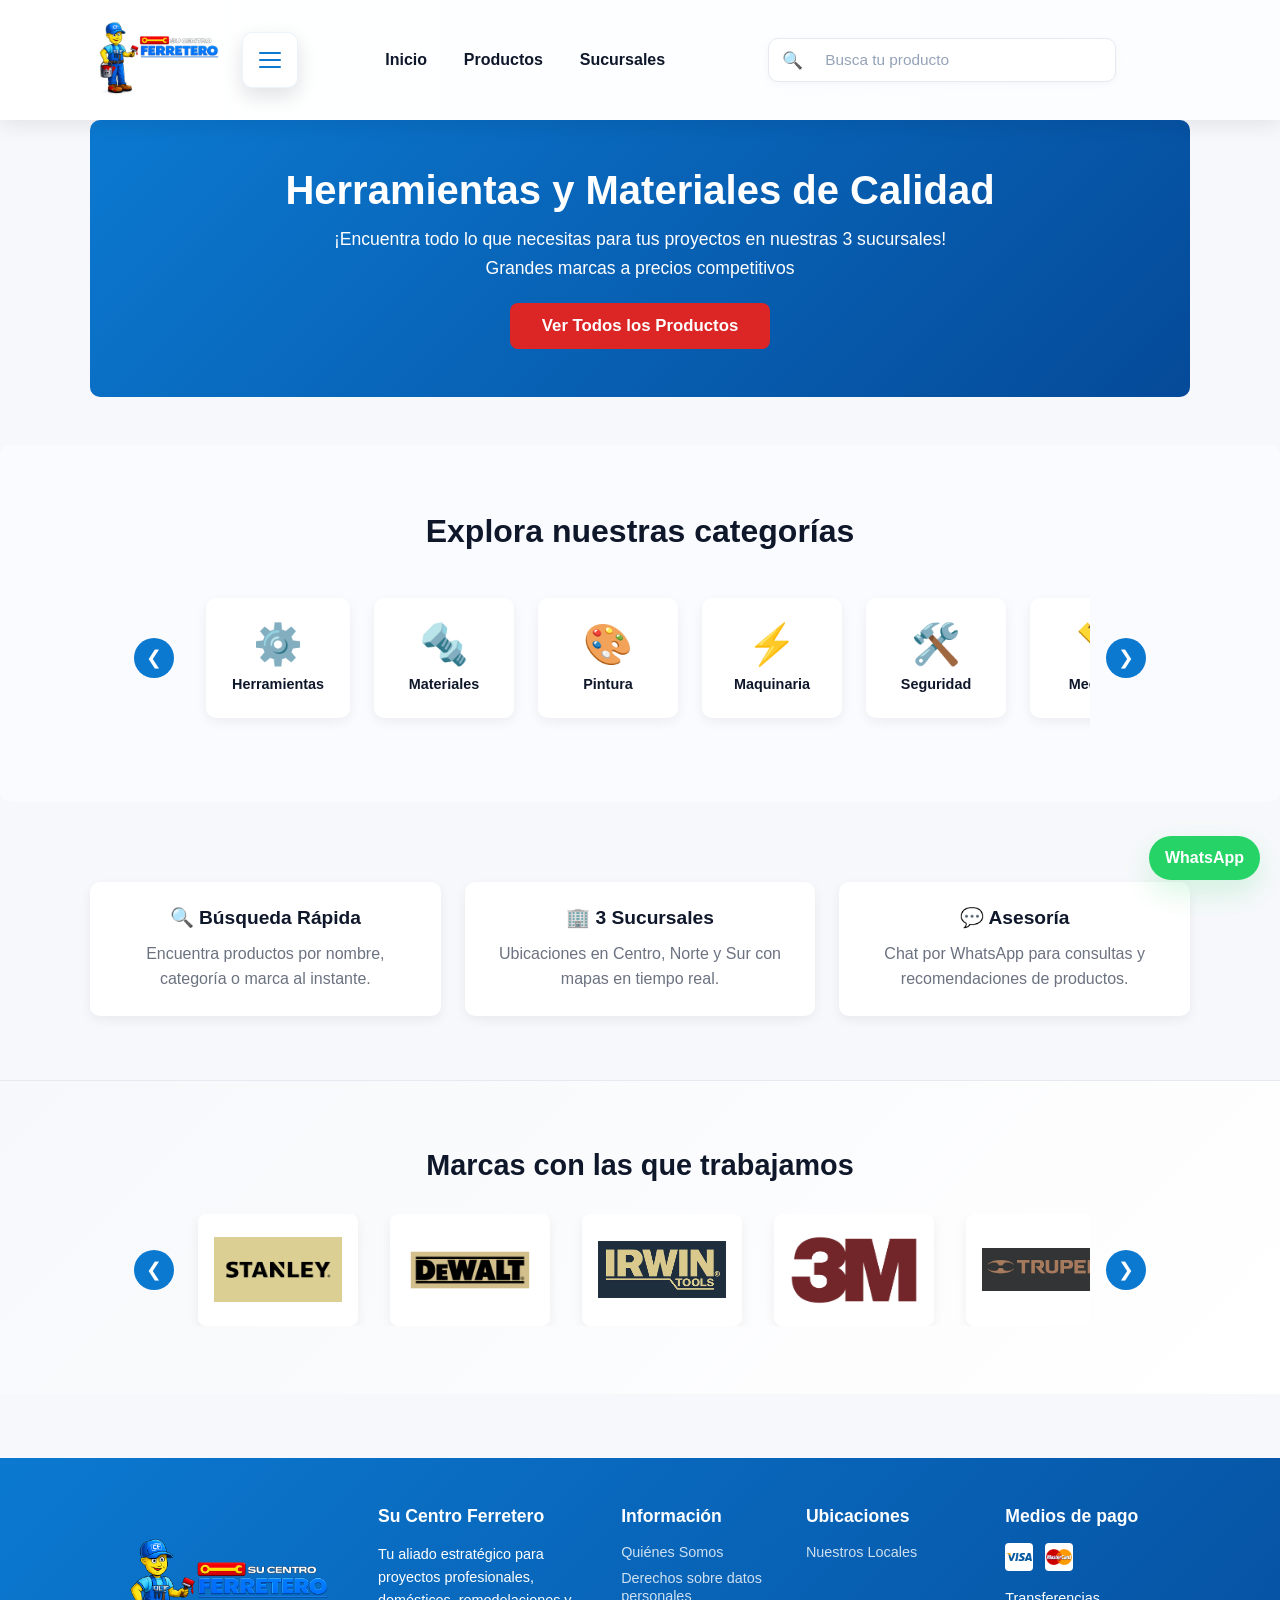
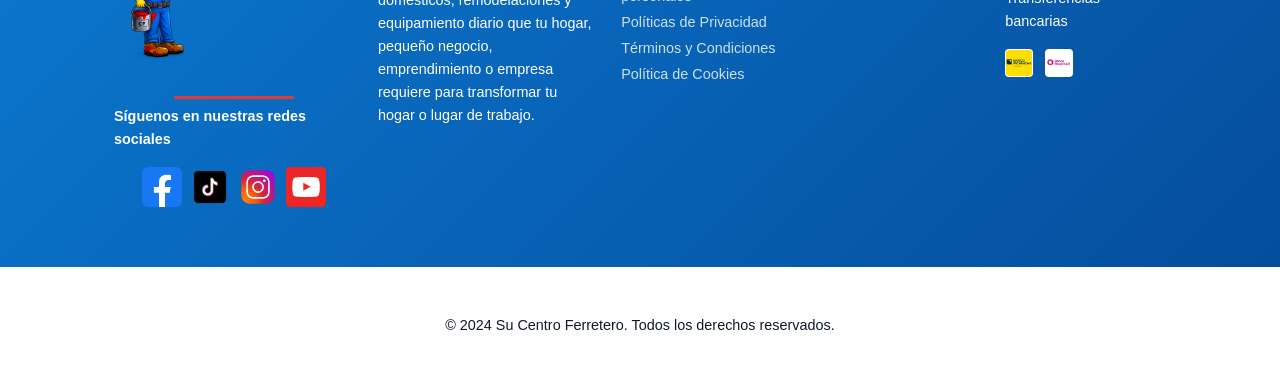
==== commit d6c97f9d: "Creacion Whatsapp" ====
--- a/index.html
+++ b/index.html
@@ -4,9 +4,89 @@
   <meta charset="utf-8" />
   <meta name="viewport" content="width=device-width,initial-scale=1" />
   <title>Su Centro Ferretero — Inicio</title>
-  <link rel="stylesheet" href="styles/style.css?v=5" />
-  <link rel="stylesheet" href="styles/shared-styles.css?v=5" />
-  <link rel="stylesheet" href="styles/animations.css?v=5" />
+  <link rel="stylesheet" href="styles/style.css?v=4" />
+  <link rel="stylesheet" href="styles/animations.css?v=4" />
+  <style>
+    .hero {
+      background: linear-gradient(135deg, #0b79d0 0%, #054a99 100%);
+      color: white;
+      padding: 3rem 0;
+      text-align: center;
+      margin-bottom: 2rem;
+      border-radius: 10px;
+      overflow: hidden;
+    }
+    .hero h2 {
+      font-size: 2.5rem;
+      margin: 0 0 1rem 0;
+      font-weight: 700;
+    }
+    .hero p {
+      font-size: 1.1rem;
+      margin: 0.5rem 0;
+    }
+    .hero .btn {
+      background: #dc2626;
+      margin-top: 1rem;
+      display: inline-block;
+      font-size: 1.05rem;
+      padding: 0.8rem 2rem;
+    }
+    .hero .btn:hover {
+      background: #b91c1c;
+    }
+    
+    .categories-section {
+      margin: 3rem 0;
+    }
+    .categories-section h2 {
+      text-align: center;
+      font-size: 2rem;
+      margin-bottom: 2rem;
+      color: #0f172a;
+    }
+    .categories-carousel {
+      width: 100%;
+      overflow: auto;
+      padding: 1rem 0;
+    }
+    .categories-track {
+      display: flex;
+      gap: 1.5rem;
+      padding: 0 1rem;
+    }
+    .category-card {
+      flex: 0 0 140px;
+      display: flex;
+      flex-direction: column;
+      align-items: center;
+      gap: 0.75rem;
+      padding: 1.5rem;
+      background: white;
+      border-radius: 10px;
+      box-shadow: 0 4px 12px rgba(12,18,30,0.06);
+      transition: all 300ms ease;
+      cursor: pointer;
+      text-decoration: none;
+      color: #0f172a;
+      border: 2px solid transparent;
+    }
+    .category-card:hover {
+      transform: translateY(-8px);
+      box-shadow: 0 12px 30px rgba(12,18,30,0.15);
+      border-color: #0b79d0;
+    }
+    .category-card .icon {
+      font-size: 2.5rem;
+      line-height: 1;
+    }
+    .category-card p {
+      font-weight: 600;
+      text-align: center;
+      font-size: 0.9rem;
+      margin: 0;
+    }
+  </style>
 </head>
 <body>
   <header class="site-header site-header--home header-search">
@@ -29,7 +109,9 @@
         </div>
       </div>
 
-      <div class="header-cta-wrap" aria-hidden="true"></div>
+      <div class="header-cta-wrap" aria-hidden="true">
+        <!-- placeholder for CTA if desired -->
+      </div>
     </div>
   </header>
 
@@ -254,10 +336,21 @@
         <hr class="brand-underline" />
         <p class="follow-text">Síguenos en nuestras redes sociales</p>
        <div class="footer-socials">
-  <a href="#"><img src="RedesSociales/facebook.png" alt="Facebook"></a>
-  <a href="#"><img src="RedesSociales/tiktok.png" alt="TikTok"></a>
-  <a href="#"><img src="RedesSociales/instagram.png" alt="Instagram"></a>
-  <a href="#"><img src="RedesSociales/youtube.png" alt="YouTube"></a>
+  <a href="#">
+    <img src="RedesSociales/facebook.png">
+  </a>
+
+  <a href="#">
+    <img src="RedesSociales/tiktok.png">
+  </a>
+
+  <a href="#">
+    <img src="RedesSociales/instagram.png">
+  </a>
+
+  <a href="#">
+    <img src="RedesSociales/youtube.png" alt="YouTube">
+  </a>
 </div>
       </div>
 
@@ -281,6 +374,7 @@
         <h4>Ubicaciones</h4>
         <ul>
           <li><a href="branches.html">Nuestros Locales</a></li>
+        
         </ul>
       </div>  
 
@@ -305,7 +399,7 @@
     </div>
   </footer>
 
-  <a class="whatsapp-fab" href="https://wa.me/1234567890" target="_blank" rel="noopener">WhatsApp</a>
+  <a class="whatsapp-fab" href="https://wa.me/0985569688" target="_blank" rel="noopener">WhatsApp</a>
 
   <script>
     // Función para hacer scroll en carruseles
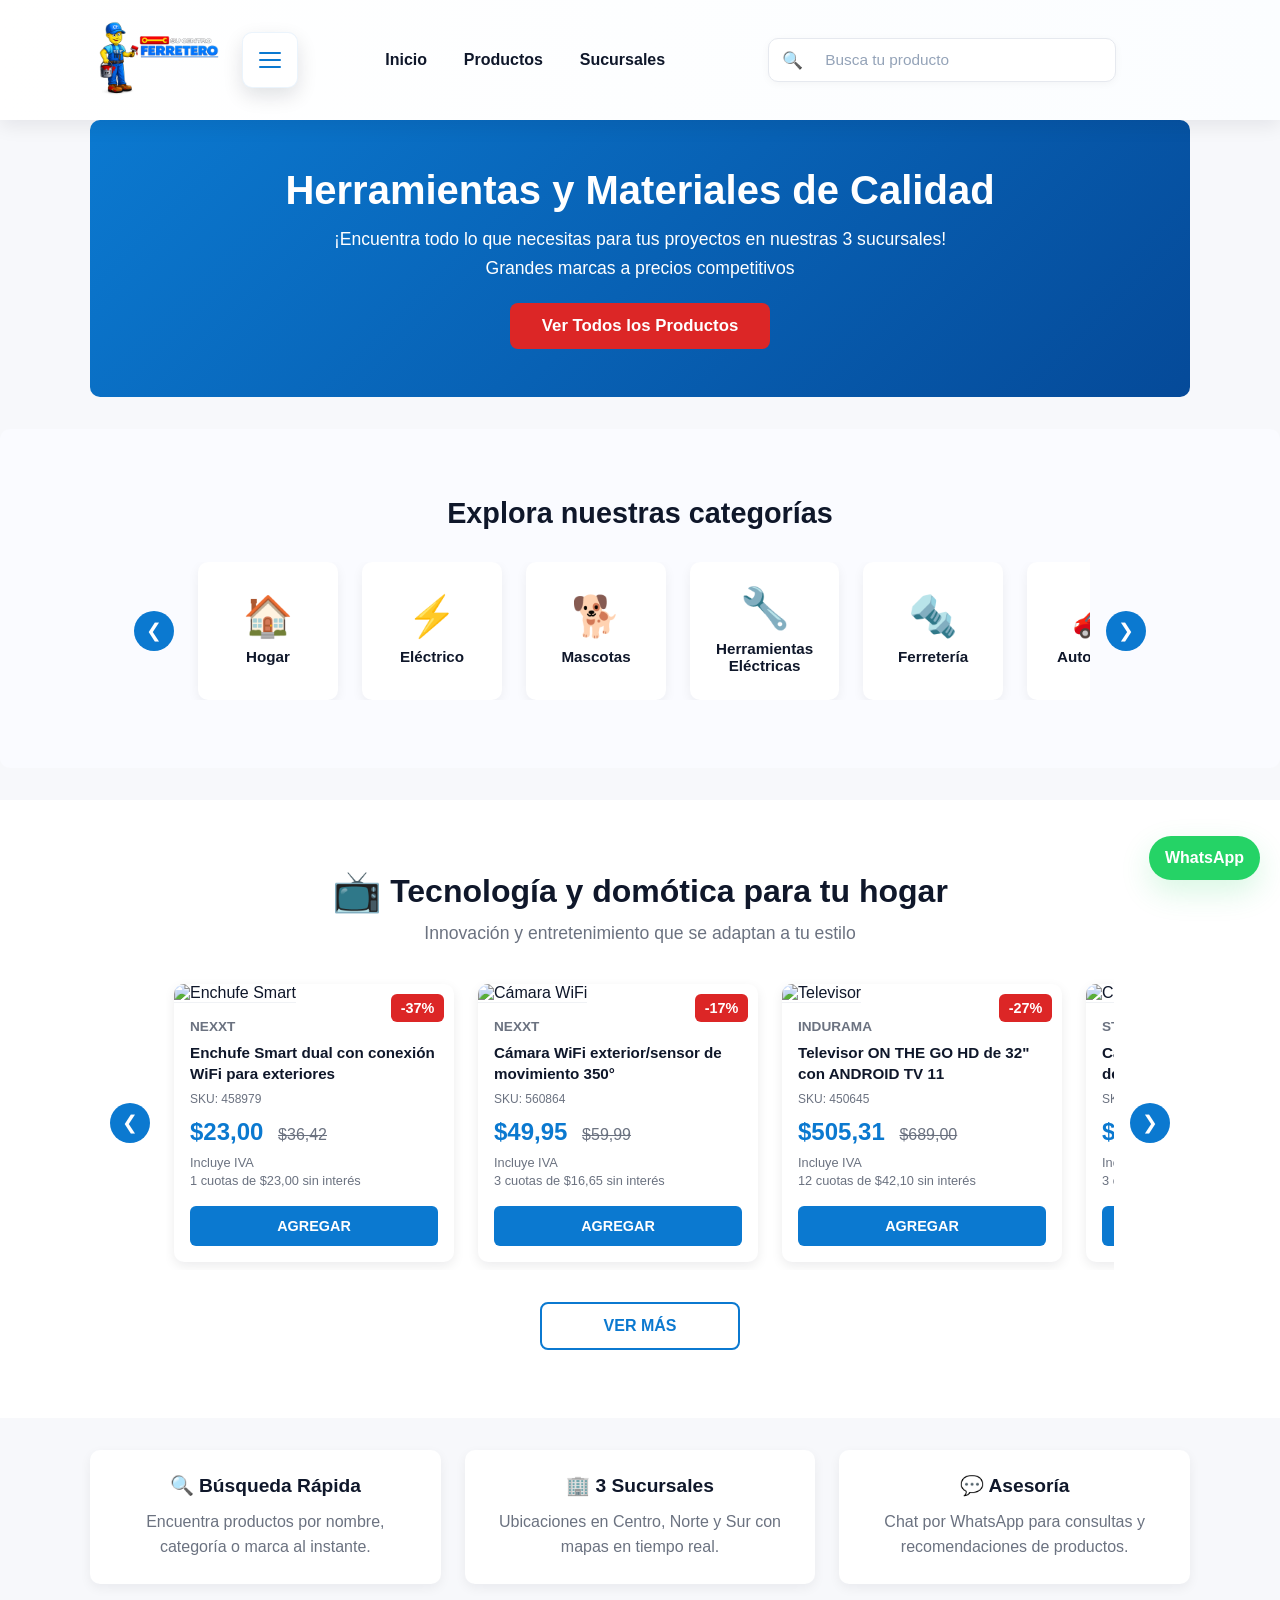
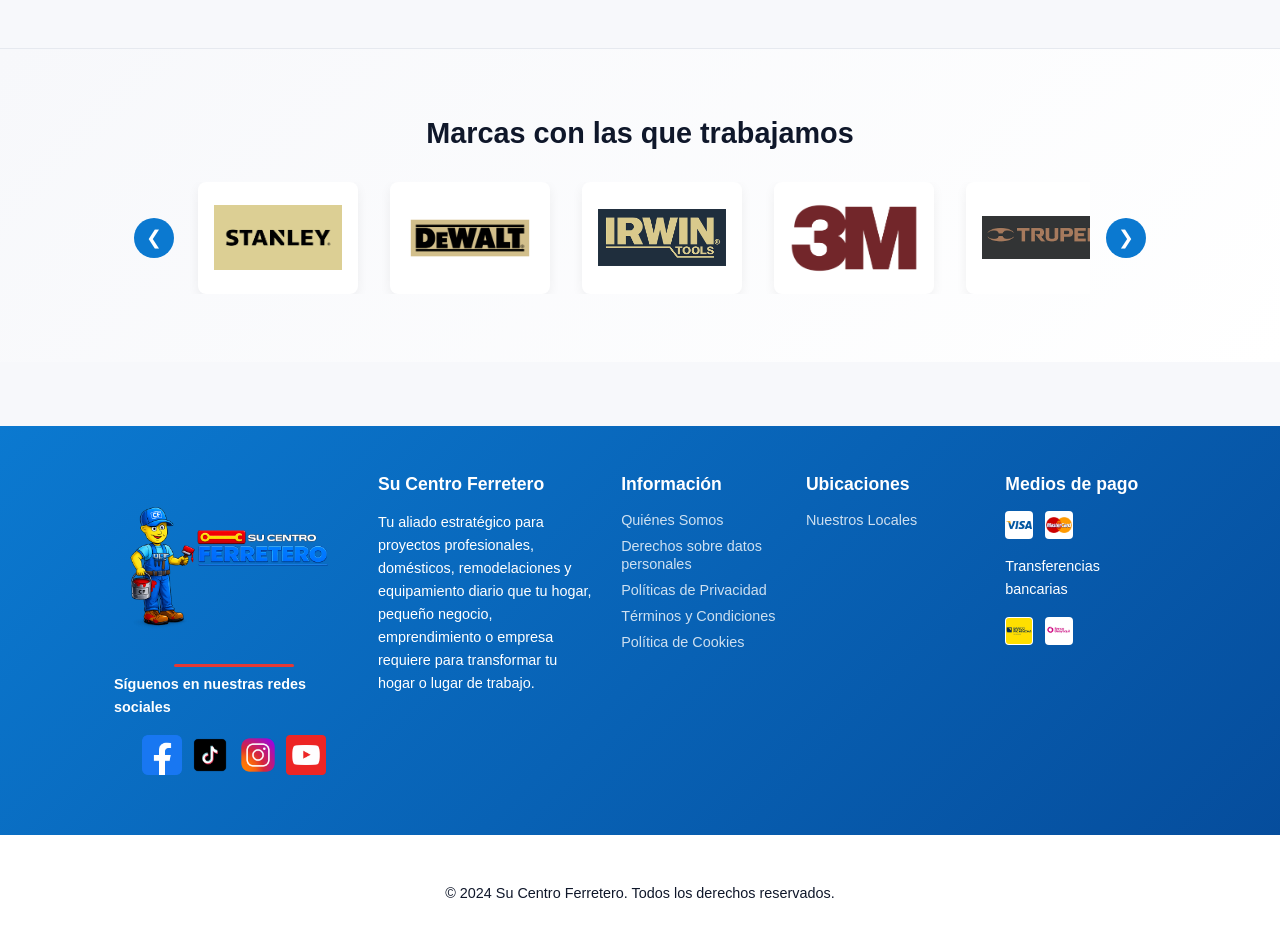
==== commit 04fd3dda: "subcategorias" ====
--- a/index.html
+++ b/index.html
@@ -4,89 +4,9 @@
   <meta charset="utf-8" />
   <meta name="viewport" content="width=device-width,initial-scale=1" />
   <title>Su Centro Ferretero — Inicio</title>
-  <link rel="stylesheet" href="styles/style.css?v=4" />
-  <link rel="stylesheet" href="styles/animations.css?v=4" />
-  <style>
-    .hero {
-      background: linear-gradient(135deg, #0b79d0 0%, #054a99 100%);
-      color: white;
-      padding: 3rem 0;
-      text-align: center;
-      margin-bottom: 2rem;
-      border-radius: 10px;
-      overflow: hidden;
-    }
-    .hero h2 {
-      font-size: 2.5rem;
-      margin: 0 0 1rem 0;
-      font-weight: 700;
-    }
-    .hero p {
-      font-size: 1.1rem;
-      margin: 0.5rem 0;
-    }
-    .hero .btn {
-      background: #dc2626;
-      margin-top: 1rem;
-      display: inline-block;
-      font-size: 1.05rem;
-      padding: 0.8rem 2rem;
-    }
-    .hero .btn:hover {
-      background: #b91c1c;
-    }
-    
-    .categories-section {
-      margin: 3rem 0;
-    }
-    .categories-section h2 {
-      text-align: center;
-      font-size: 2rem;
-      margin-bottom: 2rem;
-      color: #0f172a;
-    }
-    .categories-carousel {
-      width: 100%;
-      overflow: auto;
-      padding: 1rem 0;
-    }
-    .categories-track {
-      display: flex;
-      gap: 1.5rem;
-      padding: 0 1rem;
-    }
-    .category-card {
-      flex: 0 0 140px;
-      display: flex;
-      flex-direction: column;
-      align-items: center;
-      gap: 0.75rem;
-      padding: 1.5rem;
-      background: white;
-      border-radius: 10px;
-      box-shadow: 0 4px 12px rgba(12,18,30,0.06);
-      transition: all 300ms ease;
-      cursor: pointer;
-      text-decoration: none;
-      color: #0f172a;
-      border: 2px solid transparent;
-    }
-    .category-card:hover {
-      transform: translateY(-8px);
-      box-shadow: 0 12px 30px rgba(12,18,30,0.15);
-      border-color: #0b79d0;
-    }
-    .category-card .icon {
-      font-size: 2.5rem;
-      line-height: 1;
-    }
-    .category-card p {
-      font-weight: 600;
-      text-align: center;
-      font-size: 0.9rem;
-      margin: 0;
-    }
-  </style>
+  <link rel="stylesheet" href="styles/style.css?v=5" />
+  <link rel="stylesheet" href="styles/shared-styles.css?v=5" />
+  <link rel="stylesheet" href="styles/animations.css?v=5" />
 </head>
 <body>
   <header class="site-header site-header--home header-search">
@@ -109,14 +29,12 @@
         </div>
       </div>
 
-      <div class="header-cta-wrap" aria-hidden="true">
-        <!-- placeholder for CTA if desired -->
-      </div>
+      <div class="header-cta-wrap" aria-hidden="true"></div>
     </div>
   </header>
 
   <script>
-    // Header search: enviar término a products.html usando sessionStorage
+    // Header search
     (function(){
       const input = document.getElementById('header-search');
       const btn = document.getElementById('header-search-btn');
@@ -140,50 +58,50 @@
         <div class="category-menu-item">
           <button class="category-toggle">Herramientas ⬇</button>
           <div class="subcategories-list">
-            <a href="products.html?cat=Herramientas&subcat=Manuales">Herramientas Manuales</a>
-          </div>
-        </div>
-        <div class="category-menu-item">
-          <button class="category-toggle">Maquinaria ⬇</button>
-          <div class="subcategories-list">
-            <a href="products.html?cat=Maquinaria&subcat=Herramientas Eléctricas">Herramientas Eléctricas</a>
-            <a href="products.html?cat=Maquinaria&subcat=Soldadura">Soldadura</a>
+            <a href="#" onclick="filterByCategory('Herramientas', 'Manuales'); return false;">Herramientas Manuales</a>
+            <a href="#" onclick="filterByCategory('Herramientas', 'Eléctricas'); return false;">Herramientas Eléctricas</a>
+          </div>
+        </div>
+        <div class="category-menu-item">
+          <button class="category-toggle">Tecnología ⬇</button>
+          <div class="subcategories-list">
+            <a href="#" onclick="filterByCategory('Tecnología', 'Seguridad'); return false;">Cámaras y Seguridad</a>
+            <a href="#" onclick="filterByCategory('Tecnología', 'Domótica'); return false;">Domótica</a>
+          </div>
+        </div>
+        <div class="category-menu-item">
+          <button class="category-toggle">Baños ⬇</button>
+          <div class="subcategories-list">
+            <a href="#" onclick="filterByCategory('Baños', 'Grifería'); return false;">Grifería</a>
+            <a href="#" onclick="filterByCategory('Baños', 'Accesorios'); return false;">Accesorios</a>
           </div>
         </div>
         <div class="category-menu-item">
           <button class="category-toggle">Pintura ⬇</button>
           <div class="subcategories-list">
-            <a href="products.html?cat=Pintura&subcat=Aplicadores">Aplicadores</a>
-            <a href="products.html?cat=Pintura&subcat=Acabados">Acabados</a>
-            <a href="products.html?cat=Pintura&subcat=Accesorios">Accesorios</a>
+            <a href="#" onclick="filterByCategory('Pintura', 'Aplicadores'); return false;">Aplicadores</a>
+            <a href="#" onclick="filterByCategory('Pintura', 'Acabados'); return false;">Acabados</a>
           </div>
         </div>
         <div class="category-menu-item">
           <button class="category-toggle">Materiales ⬇</button>
           <div class="subcategories-list">
-            <a href="products.html?cat=Materiales&subcat=Fasteners">Fasteners</a>
-            <a href="products.html?cat=Materiales&subcat=Hardware">Hardware</a>
-          </div>
-        </div>
-        <div class="category-menu-item">
-          <button class="category-toggle">Hogar ⬇</button>
-          <div class="subcategories-list">
-            <a href="products.html?cat=Hogar&subcat=Decoración">Decoración</a>
-            <a href="products.html?cat=Hogar&subcat=Muebles">Muebles</a>
-            <a href="products.html?cat=Hogar&subcat=Seguridad">Seguridad</a>
-            <a href="products.html?cat=Hogar&subcat=Puertas">Puertas</a>
-          </div>
-        </div>
-        <div class="category-menu-item">
-          <button class="category-toggle">Seguridad ⬇</button>
-          <div class="subcategories-list">
-            <a href="products.html?cat=Seguridad&subcat=Protección">Protección Personal</a>
-          </div>
-        </div>
-        <div class="category-menu-item">
-          <button class="category-toggle">Medición ⬇</button>
-          <div class="subcategories-list">
-            <a href="products.html?cat=Medición&subcat=Medidores">Medidores</a>
+            <a href="#" onclick="filterByCategory('Materiales', 'Fasteners'); return false;">Fasteners</a>
+            <a href="#" onclick="filterByCategory('Materiales', 'Hardware'); return false;">Hardware</a>
+          </div>
+        </div>
+        <div class="category-menu-item">
+          <button class="category-toggle">Iluminación ⬇</button>
+          <div class="subcategories-list">
+            <a href="#" onclick="filterByCategory('Iluminación', 'LED'); return false;">LED</a>
+            <a href="#" onclick="filterByCategory('Iluminación', 'Decorativa'); return false;">Decorativa</a>
+          </div>
+        </div>
+        <div class="category-menu-item">
+          <button class="category-toggle">Plomería ⬇</button>
+          <div class="subcategories-list">
+            <a href="#" onclick="filterByCategory('Plomería', 'Tuberías'); return false;">Tuberías</a>
+            <a href="#" onclick="filterByCategory('Plomería', 'Válvulas'); return false;">Válvulas</a>
           </div>
         </div>
       </div>
@@ -198,6 +116,7 @@
       <a class="btn" href="products.html">Ver Todos los Productos</a>
     </section>
 
+    <!-- TODAS LAS CATEGORÍAS -->
     <section class="categories-section">
       <div class="container">
         <h2>Explora nuestras categorías</h2>
@@ -205,29 +124,93 @@
           <button class="carousel-btn prev" onclick="scrollCarousel('categories', -1)">❮</button>
           <div class="categories-carousel" id="categories-carousel">
             <div class="categories-track">
-              <a href="products.html" class="category-card" onclick="filterByCategory('Herramientas')">
+              <a href="#" class="category-card" onclick="filterByCategory('Hogar'); return false;">
+                <span class="icon">🏠</span>
+                <p>Hogar</p>
+              </a>
+              <a href="#" class="category-card" onclick="filterByCategory('Eléctrico'); return false;">
+                <span class="icon">⚡</span>
+                <p>Eléctrico</p>
+              </a>
+              <a href="#" class="category-card" onclick="filterByCategory('Mascotas'); return false;">
+                <span class="icon">🐕</span>
+                <p>Mascotas</p>
+              </a>
+              <a href="#" class="category-card" onclick="filterByCategory('Herramientas'); return false;">
+                <span class="icon">🔧</span>
+                <p>Herramientas Eléctricas</p>
+              </a>
+              <a href="#" class="category-card" onclick="filterByCategory('Ferretería'); return false;">
+                <span class="icon">🔩</span>
+                <p>Ferretería</p>
+              </a>
+              <a href="#" class="category-card" onclick="filterByCategory('Automotriz'); return false;">
+                <span class="icon">🚗</span>
+                <p>Automotriz</p>
+              </a>
+              <a href="#" class="category-card" onclick="filterByCategory('Pisos'); return false;">
+                <span class="icon">📦</span>
+                <p>Pisos</p>
+              </a>
+              <a href="#" class="category-card" onclick="filterByCategory('Materiales'); return false;">
+                <span class="icon">🧱</span>
+                <p>Material Eléctrico</p>
+              </a>
+              <a href="#" class="category-card" onclick="filterByCategory('Baños'); return false;">
+                <span class="icon">🚿</span>
+                <p>Baños</p>
+              </a>
+              <a href="#" class="category-card" onclick="filterByCategory('Iluminación'); return false;">
+                <span class="icon">💡</span>
+                <p>Iluminación</p>
+              </a>
+              <a href="#" class="category-card" onclick="filterByCategory('Muebles'); return false;">
+                <span class="icon">🪑</span>
+                <p>Muebles</p>
+              </a>
+              <a href="#" class="category-card" onclick="filterByCategory('Pintura'); return false;">
+                <span class="icon">🎨</span>
+                <p>Pinturas</p>
+              </a>
+              <a href="#" class="category-card" onclick="filterByCategory('Plomería'); return false;">
+                <span class="icon">🔧</span>
+                <p>Plomería</p>
+              </a>
+              <a href="#" class="category-card" onclick="filterByCategory('Jardín'); return false;">
+                <span class="icon">🌱</span>
+                <p>Jardín</p>
+              </a>
+              <a href="#" class="category-card" onclick="filterByCategory('Limpieza'); return false;">
+                <span class="icon">🧹</span>
+                <p>Limpieza</p>
+              </a>
+              <a href="#" class="category-card" onclick="filterByCategory('Tecnología'); return false;">
+                <span class="icon">📺</span>
+                <p>Tecnología y Domótica</p>
+              </a>
+              <a href="#" class="category-card" onclick="filterByCategory('Máquinas'); return false;">
                 <span class="icon">⚙️</span>
-                <p>Herramientas</p>
-              </a>
-              <a href="products.html" class="category-card" onclick="filterByCategory('Materiales')">
-                <span class="icon">🔩</span>
-                <p>Materiales</p>
-              </a>
-              <a href="products.html" class="category-card" onclick="filterByCategory('Pintura')">
-                <span class="icon">🎨</span>
-                <p>Pintura</p>
-              </a>
-              <a href="products.html" class="category-card" onclick="filterByCategory('Maquinaria')">
-                <span class="icon">⚡</span>
-                <p>Maquinaria</p>
-              </a>
-              <a href="products.html" class="category-card" onclick="filterByCategory('Seguridad')">
-                <span class="icon">🛠️</span>
-                <p>Seguridad</p>
-              </a>
-              <a href="products.html" class="category-card" onclick="filterByCategory('Medición')">
-                <span class="icon">📏</span>
-                <p>Medición</p>
+                <p>Máquinas</p>
+              </a>
+              <a href="#" class="category-card" onclick="filterByCategory('Deportes'); return false;">
+                <span class="icon">⛺</span>
+                <p>Deportes</p>
+              </a>
+              <a href="#" class="category-card" onclick="filterByCategory('Señalética'); return false;">
+                <span class="icon">⚠️</span>
+                <p>Señalética</p>
+              </a>
+              <a href="#" class="category-card" onclick="filterByCategory('Seguridad'); return false;">
+                <span class="icon">🦺</span>
+                <p>Seguridad Industrial</p>
+              </a>
+              <a href="#" class="category-card" onclick="filterByCategory('Cocina'); return false;">
+                <span class="icon">🍳</span>
+                <p>Decoración de Cocina</p>
+              </a>
+              <a href="#" class="category-card" onclick="filterByCategory('Puertas'); return false;">
+                <span class="icon">🚪</span>
+                <p>Puertas y Ventanas</p>
               </a>
             </div>
           </div>
@@ -236,6 +219,96 @@
       </div>
     </section>
 
+    <!-- PRODUCTOS DESTACADOS - TECNOLOGÍA -->
+    <section class="featured-products">
+      <div class="container">
+        <h2 class="section-title">
+          <span class="icon">📺</span> Tecnología y domótica para tu hogar
+        </h2>
+        <p class="section-subtitle">Innovación y entretenimiento que se adaptan a tu estilo</p>
+        
+        <div class="products-carousel-wrapper">
+          <button class="carousel-btn prev" onclick="scrollCarousel('tech', -1)">❮</button>
+          <div class="products-carousel" id="tech-carousel">
+            <div class="products-track">
+              <!-- Producto 1 -->
+              <div class="featured-product-card">
+                <span class="discount-badge">-37%</span>
+                <img src="https://picsum.photos/seed/tech1/300/300" alt="Enchufe Smart">
+                <div class="product-info">
+                  <p class="brand">NEXXT</p>
+                  <h3>Enchufe Smart dual con conexión WiFi para exteriores</h3>
+                  <p class="sku">SKU: 458979</p>
+                  <p class="price">$23,00 <span class="old-price">$36,42</span></p>
+                  <p class="installments">Incluye IVA<br>1 cuotas de $23,00 sin interés</p>
+                  <button class="btn-add">AGREGAR</button>
+                </div>
+              </div>
+              
+              <!-- Producto 2 -->
+              <div class="featured-product-card">
+                <span class="discount-badge">-17%</span>
+                <img src="https://picsum.photos/seed/tech2/300/300" alt="Cámara WiFi">
+                <div class="product-info">
+                  <p class="brand">NEXXT</p>
+                  <h3>Cámara WiFi exterior/sensor de movimiento 350°</h3>
+                  <p class="sku">SKU: 560864</p>
+                  <p class="price">$49,95 <span class="old-price">$59,99</span></p>
+                  <p class="installments">Incluye IVA<br>3 cuotas de $16,65 sin interés</p>
+                  <button class="btn-add">AGREGAR</button>
+                </div>
+              </div>
+              
+              <!-- Producto 3 -->
+              <div class="featured-product-card">
+                <span class="discount-badge">-27%</span>
+                <img src="https://picsum.photos/seed/tech3/300/300" alt="Televisor">
+                <div class="product-info">
+                  <p class="brand">INDURAMA</p>
+                  <h3>Televisor ON THE GO HD de 32" con ANDROID TV 11</h3>
+                  <p class="sku">SKU: 450645</p>
+                  <p class="price">$505,31 <span class="old-price">$689,00</span></p>
+                  <p class="installments">Incluye IVA<br>12 cuotas de $42,10 sin interés</p>
+                  <button class="btn-add">AGREGAR</button>
+                </div>
+              </div>
+              
+              <!-- Producto 4 -->
+              <div class="featured-product-card">
+                <span class="discount-badge">-12%</span>
+                <img src="https://picsum.photos/seed/tech4/300/300" alt="Cámara Seguridad">
+                <div class="product-info">
+                  <p class="brand">STEREN</p>
+                  <h3>Cámara de seguridad WiFi con detector de movimiento</h3>
+                  <p class="sku">SKU: 560801</p>
+                  <p class="price">$34,99 <span class="old-price">$39,95</span></p>
+                  <p class="installments">Incluye IVA<br>3 cuotas de $11,66 sin interés</p>
+                  <button class="btn-add">AGREGAR</button>
+                </div>
+              </div>
+              
+              <!-- Producto 5 -->
+              <div class="featured-product-card">
+                <span class="discount-badge">-11%</span>
+                <img src="https://picsum.photos/seed/tech5/300/300" alt="KIT Cámara Smart">
+                <div class="product-info">
+                  <p class="brand">NEXXT</p>
+                  <h3>KIT cámara Smart inalámbrica para interiores y exteriores</h3>
+                  <p class="sku">SKU: 560883</p>
+                  <p class="price">$79,99 <span class="old-price">$89,95</span></p>
+                  <p class="installments">Incluye IVA<br>6 cuotas de $13,33 sin interés</p>
+                  <button class="btn-add">AGREGAR</button>
+                </div>
+              </div>
+            </div>
+          </div>
+          <button class="carousel-btn next" onclick="scrollCarousel('tech', 1)">❯</button>
+        </div>
+        <a href="products.html?cat=Tecnología" class="btn-view-more">VER MÁS</a>
+      </div>
+    </section>
+
+    <!-- Features -->
     <section class="container features">
       <div class="feature-card">
         <h3>🔍 Búsqueda Rápida</h3>
@@ -251,6 +324,7 @@
       </div>
     </section>
 
+    <!-- Marcas -->
     <section class="brands-section">
       <div class="container">
         <h2>Marcas con las que trabajamos</h2>
@@ -291,18 +365,6 @@
             <div class="brand-item" data-brand="Ingco" role="button" tabindex="0">
               <img src="images/Ingco.png" alt="Ingco" title="Ingco" />
             </div>
-            <div class="brand-item" data-brand="Maviju" role="button" tabindex="0">
-              <img src="images/maviju.png" alt="Maviju" title="Maviju" />
-            </div>
-            <div class="brand-item" data-brand="Mercury" role="button" tabindex="0">
-              <img src="images/Mercury.jpg" alt="Mercury" title="Mercury" />
-            </div>
-            <div class="brand-item" data-brand="Rival" role="button" tabindex="0">
-              <img src="images/rival.png" alt="Rival" title="Rival" />
-            </div>
-            <div class="brand-item" data-brand="Selva Alegre" role="button" tabindex="0">
-              <img src="images/selvalegre.png" alt="Selva Alegre" title="Selva Alegre" />
-            </div>
             <div class="brand-item" data-brand="Edesa" role="button" tabindex="0">
               <img src="images/edesa.jpg" alt="Edesa" title="Edesa" />
             </div>
@@ -311,12 +373,6 @@
             </div>
             <div class="brand-item" data-brand="Sika" role="button" tabindex="0">
               <img src="images/sika.png" alt="Sika" title="Sika" />
-            </div>
-            <div class="brand-item" data-brand="Sylvania" role="button" tabindex="0">
-              <img src="images/Sylvania.png" alt="Sylvania" title="Sylvania" />
-            </div>
-            <div class="brand-item" data-brand="Intaco" role="button" tabindex="0">
-              <img src="images/intaco.png" alt="Intaco" title="Intaco" />
             </div>
             <div class="brand-item" data-brand="Adelca" role="button" tabindex="0">
               <img src="images/Adelca.png" alt="Adelca" title="Adelca" />
@@ -336,21 +392,10 @@
         <hr class="brand-underline" />
         <p class="follow-text">Síguenos en nuestras redes sociales</p>
        <div class="footer-socials">
-  <a href="#">
-    <img src="RedesSociales/facebook.png">
-  </a>
-
-  <a href="#">
-    <img src="RedesSociales/tiktok.png">
-  </a>
-
-  <a href="#">
-    <img src="RedesSociales/instagram.png">
-  </a>
-
-  <a href="#">
-    <img src="RedesSociales/youtube.png" alt="YouTube">
-  </a>
+  <a href="#"><img src="RedesSociales/facebook.png" alt="Facebook"></a>
+  <a href="#"><img src="RedesSociales/tiktok.png" alt="TikTok"></a>
+  <a href="#"><img src="RedesSociales/instagram.png" alt="Instagram"></a>
+  <a href="#"><img src="RedesSociales/youtube.png" alt="YouTube"></a>
 </div>
       </div>
 
@@ -374,7 +419,6 @@
         <h4>Ubicaciones</h4>
         <ul>
           <li><a href="branches.html">Nuestros Locales</a></li>
-        
         </ul>
       </div>  
 
@@ -399,7 +443,7 @@
     </div>
   </footer>
 
-  <a class="whatsapp-fab" href="https://wa.me/0985569688" target="_blank" rel="noopener">WhatsApp</a>
+  <a class="whatsapp-fab" href="https://wa.me/1234567890" target="_blank" rel="noopener">WhatsApp</a>
 
   <script>
     // Función para hacer scroll en carruseles
@@ -438,7 +482,6 @@
     categoryToggles.forEach(toggle => {
       toggle.addEventListener('click', () => {
         const subcategories = toggle.nextElementSibling;
-        const isActive = subcategories.classList.contains('active');
         
         // Close all other subcategories
         document.querySelectorAll('.subcategories-list.active').forEach(sub => {
--- a/styles/style.css
+++ b/styles/style.css
@@ -938,12 +938,26 @@
 
 /* Móviles */
 @media (max-width: 600px) {
+  /* Header */
   .site-header--home .search-box input {
     display: none;
   }
   
   .site-header--home .search-box {
     padding: 0.12rem;
+  }
+  
+  .logo img {
+    height: 60px !important;
+  }
+  
+  .main-nav {
+    gap: 0.3rem;
+  }
+  
+  .main-nav a {
+    font-size: 0.85rem;
+    padding: 0.4rem 0.5rem;
   }
   
   /* Grid de productos */
@@ -957,6 +971,23 @@
     flex-direction: column;
     align-items: flex-start;
     gap: 1rem;
+    padding: 0.75rem 0;
+  }
+  
+  .products-hero h2 {
+    font-size: 1.5rem;
+  }
+  
+  .filter-row {
+    width: 100%;
+    flex-direction: column !important;
+    gap: 0.5rem !important;
+  }
+  
+  .filter-row select,
+  .filter-row label,
+  .filter-row button {
+    width: 100%;
   }
   
   .search-row {
@@ -964,8 +995,327 @@
     flex-direction: column;
   }
   
+  /* Hero section */
+  .hero h2 {
+    font-size: 1.75rem !important;
+  }
+  
+  .hero p {
+    font-size: 0.95rem !important;
+  }
+  
+  /* Features */
+  .features {
+    grid-template-columns: 1fr;
+    gap: 1rem;
+  }
+  
+  /* Categorías section */
+  .categories-section h2,
+  .brands-section h2 {
+    font-size: 1.5rem;
+  }
+  
+  .category-card,
+  .brand-item {
+    flex: 0 0 120px;
+  }
+  
+  .carousel-btn {
+    width: 35px;
+    height: 35px;
+    font-size: 1rem;
+  }
+  
   /* Footer */
   .footer-content {
     grid-template-columns: 1fr;
-  }
-}
+    gap: 2rem;
+  }
+  
+  .footer-logo-large {
+    height: 100px;
+  }
+  
+  .footer-column h3,
+  .footer-column h4 {
+    font-size: 1rem;
+  }
+  
+  /* WhatsApp FAB */
+  .whatsapp-fab {
+    padding: 0.6rem 0.8rem;
+    font-size: 0.9rem;
+    right: 15px;
+    bottom: 15px;
+  }
+  
+  /* Container padding */
+  .container {
+    padding: 0.75rem;
+  }
+}
+
+/* Móviles muy pequeños */
+@media (max-width: 375px) {
+  .logo img {
+    height: 50px !important;
+  }
+  
+  .main-nav a {
+    font-size: 0.75rem;
+    padding: 0.3rem 0.4rem;
+  }
+  
+  .menu-toggle {
+    width: 40px !important;
+    height: 40px !important;
+  }
+  
+  .hero h2 {
+    font-size: 1.5rem !important;
+  }
+  
+  .category-card,
+  .brand-item {
+    flex: 0 0 100px;
+  }
+}
+
+/* ===================================
+   PRODUCTOS DESTACADOS EN INDEX
+   =================================== */
+.featured-products {
+  padding: 3rem 0;
+  background: #fff;
+}
+
+.featured-products--alt {
+  background: #f9fafb;
+}
+
+.section-title {
+  text-align: center;
+  font-size: 2rem;
+  color: var(--text-primary);
+  margin: 0 0 0.5rem 0;
+  display: flex;
+  align-items: center;
+  justify-content: center;
+  gap: 0.5rem;
+}
+
+.section-title .icon {
+  font-size: 2.5rem;
+}
+
+.section-subtitle {
+  text-align: center;
+  color: var(--muted);
+  margin: 0 0 2rem 0;
+  font-size: 1.1rem;
+}
+
+.products-carousel-wrapper {
+  display: flex;
+  align-items: center;
+  gap: 1rem;
+  margin-bottom: 2rem;
+}
+
+.products-carousel {
+  width: 100%;
+  overflow-x: auto;
+  overflow-y: hidden;
+  scroll-behavior: smooth;
+  -webkit-overflow-scrolling: touch;
+}
+
+.products-carousel::-webkit-scrollbar {
+  height: 8px;
+}
+
+.products-carousel::-webkit-scrollbar-track {
+  background: #f1f1f1;
+  border-radius: 4px;
+}
+
+.products-carousel::-webkit-scrollbar-thumb {
+  background: var(--accent);
+  border-radius: 4px;
+}
+
+.products-track {
+  display: flex;
+  gap: 1.5rem;
+  padding: 0.5rem;
+  width: fit-content;
+}
+
+.featured-product-card {
+  flex: 0 0 280px;
+  background: white;
+  border-radius: 10px;
+  box-shadow: 0 4px 12px rgba(12, 18, 30, 0.08);
+  overflow: hidden;
+  transition: all 300ms ease;
+  position: relative;
+}
+
+.featured-product-card:hover {
+  transform: translateY(-8px);
+  box-shadow: 0 12px 30px rgba(12, 18, 30, 0.15);
+}
+
+.discount-badge {
+  position: absolute;
+  top: 10px;
+  right: 10px;
+  background: var(--danger);
+  color: white;
+  padding: 0.4rem 0.6rem;
+  border-radius: 6px;
+  font-weight: 700;
+  font-size: 0.9rem;
+  z-index: 2;
+}
+
+.featured-product-card img {
+  width: 100%;
+  height: 200px;
+  object-fit: cover;
+  border-bottom: 1px solid #f0f2f5;
+}
+
+.product-info {
+  padding: 1rem;
+}
+
+.product-info .brand {
+  color: var(--muted);
+  font-size: 0.85rem;
+  font-weight: 600;
+  margin: 0 0 0.5rem 0;
+  text-transform: uppercase;
+}
+
+.product-info h3 {
+  font-size: 0.95rem;
+  margin: 0 0 0.5rem 0;
+  color: var(--text-primary);
+  line-height: 1.4;
+  min-height: 2.8em;
+  display: -webkit-box;
+  -webkit-line-clamp: 2;
+  -webkit-box-orient: vertical;
+  overflow: hidden;
+}
+
+.product-info .sku {
+  color: var(--muted);
+  font-size: 0.75rem;
+  margin: 0 0 0.75rem 0;
+}
+
+.product-info .price {
+  font-size: 1.5rem;
+  font-weight: 700;
+  color: var(--accent);
+  margin: 0 0 0.5rem 0;
+}
+
+.product-info .old-price {
+  font-size: 1rem;
+  color: var(--muted);
+  text-decoration: line-through;
+  font-weight: 400;
+  margin-left: 0.5rem;
+}
+
+.product-info .installments {
+  font-size: 0.8rem;
+  color: var(--muted);
+  margin: 0 0 1rem 0;
+  line-height: 1.4;
+}
+
+.btn-add {
+  width: 100%;
+  background: var(--accent);
+  color: white;
+  border: none;
+  padding: 0.75rem;
+  border-radius: 6px;
+  font-weight: 700;
+  cursor: pointer;
+  transition: all 300ms ease;
+  font-size: 0.9rem;
+}
+
+.btn-add:hover {
+  background: var(--accent-dark);
+  transform: translateY(-2px);
+  box-shadow: 0 4px 12px rgba(11, 121, 208, 0.3);
+}
+
+.btn-view-more {
+  display: inline-block;
+  margin: 0 auto;
+  padding: 0.8rem 2rem;
+  background: transparent;
+  color: var(--accent);
+  border: 2px solid var(--accent);
+  border-radius: 8px;
+  font-weight: 700;
+  text-decoration: none;
+  transition: all 300ms ease;
+  text-align: center;
+  display: block;
+  max-width: 200px;
+  margin: 0 auto;
+}
+
+.btn-view-more:hover {
+  background: var(--accent);
+  color: white;
+  transform: translateY(-2px);
+  box-shadow: 0 4px 12px rgba(11, 121, 208, 0.3);
+}
+
+/* Responsive para productos destacados */
+@media (max-width: 900px) {
+  .featured-product-card {
+    flex: 0 0 240px;
+  }
+  
+  .section-title {
+    font-size: 1.5rem;
+  }
+  
+  .section-title .icon {
+    font-size: 2rem;
+  }
+}
+
+@media (max-width: 600px) {
+  .featured-product-card {
+    flex: 0 0 220px;
+  }
+  
+  .section-title {
+    font-size: 1.3rem;
+    flex-direction: column;
+  }
+  
+  .section-subtitle {
+    font-size: 0.95rem;
+  }
+  
+  .products-carousel-wrapper {
+    flex-direction: column;
+  }
+  
+  .carousel-btn {
+    display: none;
+  }
+}
--- a/styles/shared-styles.css
+++ b/styles/shared-styles.css
@@ -0,0 +1,221 @@
+/* ===================================
+   ESTILOS COMPARTIDOS PARA PÁGINAS INFORMATIVAS
+   =================================== */
+
+/* Hero section para páginas informativas */
+.about-hero {
+  background: linear-gradient(135deg, #0b79d0 0%, #054a99 100%);
+  color: white;
+  padding: 3rem 0;
+  text-align: center;
+  margin-bottom: 3rem;
+  border-radius: 10px;
+}
+
+.about-hero h1 {
+  font-size: 2.5rem;
+  margin: 0 0 1rem 0;
+  font-weight: 700;
+}
+
+.about-hero p {
+  font-size: 1.1rem;
+  margin: 0;
+}
+
+/* Secciones de información */
+.info-section {
+  margin-bottom: 3rem;
+}
+
+.info-section h2 {
+  color: #0b79d0;
+  font-size: 2rem;
+  margin-bottom: 1rem;
+  border-bottom: 3px solid #e53935;
+  padding-bottom: 0.5rem;
+  display: inline-block;
+}
+
+.info-section p {
+  font-size: 1rem;
+  line-height: 1.8;
+  color: #0f172a;
+  max-width: 800px;
+  margin-bottom: 1rem;
+}
+
+.info-section ul {
+  margin-left: 1.5rem;
+  margin-bottom: 1rem;
+}
+
+.info-section li {
+  margin-bottom: 0.5rem;
+  line-height: 1.6;
+}
+
+/* Contenido de políticas */
+.policy-content {
+  background: #f8f9fa;
+  padding: 2rem;
+  border-radius: 8px;
+  margin-top: 1rem;
+}
+
+.policy-content h3 {
+  color: #054a99;
+  margin-top: 1.5rem;
+  margin-bottom: 0.75rem;
+}
+
+.policy-content h3:first-child {
+  margin-top: 0;
+}
+
+.policy-content p,
+.policy-content ul {
+  font-size: 1rem;
+  line-height: 1.8;
+  color: #0f172a;
+  margin-bottom: 1rem;
+}
+
+.policy-content ul {
+  margin-left: 1.5rem;
+}
+
+.policy-content li {
+  margin-bottom: 0.5rem;
+  line-height: 1.6;
+}
+
+/* ===================================
+   ESTILOS PARA INDEX.HTML - HERO
+   =================================== */
+
+/* Hero principal de inicio */
+.hero {
+  background: linear-gradient(135deg, #0b79d0 0%, #054a99 100%);
+  color: white;
+  padding: 3rem 0;
+  text-align: center;
+  margin-bottom: 2rem;
+  border-radius: 10px;
+  overflow: hidden;
+}
+
+.hero h2 {
+  font-size: 2.5rem;
+  margin: 0 0 1rem 0;
+  font-weight: 700;
+}
+
+.hero p {
+  font-size: 1.1rem;
+  margin: 0.5rem 0;
+}
+
+.hero .btn {
+  background: #dc2626;
+  margin-top: 1rem;
+  display: inline-block;
+  font-size: 1.05rem;
+  padding: 0.8rem 2rem;
+}
+
+.hero .btn:hover {
+  background: #b91c1c;
+}
+
+/* ===================================
+   ESTILOS PARA BRANCHES.HTML
+   =================================== */
+
+.branches-hero {
+  padding: 2rem 0;
+  text-align: center;
+}
+
+.branches-hero h2 {
+  margin: 0 0 0.5rem 0;
+  font-size: 2rem;
+  color: #0f172a;
+}
+
+.branches-hero p {
+  color: #6b7280;
+  margin: 0;
+}
+
+.map-section {
+  display: grid;
+  grid-template-columns: 2fr 1fr;
+  gap: 2rem;
+  margin: 2rem 0;
+  align-items: start;
+}
+
+.map {
+  height: 500px;
+  border-radius: 10px;
+  overflow: hidden;
+  box-shadow: 0 6px 18px rgba(12, 18, 30, 0.08);
+}
+
+.branch-list {
+  display: flex;
+  flex-direction: column;
+  gap: 1.5rem;
+}
+
+.branch-card {
+  background: #ffffff;
+  padding: 1.5rem;
+  border-radius: 10px;
+  box-shadow: 0 4px 12px rgba(12, 18, 30, 0.06);
+  border-left: 4px solid #0b79d0;
+  transition: all 300ms ease;
+}
+
+.branch-card:hover {
+  box-shadow: 0 8px 20px rgba(12, 18, 30, 0.12);
+  transform: translateY(-2px);
+}
+
+.branch-card h3 {
+  margin: 0 0 0.75rem 0;
+  color: #0b79d0;
+  font-size: 1.1rem;
+}
+
+.branch-info {
+  display: flex;
+  flex-direction: column;
+  gap: 0.5rem;
+  font-size: 0.95rem;
+}
+
+.branch-info p {
+  margin: 0;
+  color: #6b7280;
+}
+
+.branch-info strong {
+  color: #0f172a;
+}
+
+.leaflet-popup-content {
+  font-size: 0.9rem;
+}
+
+/* Responsive para mapa de sucursales */
+@media (max-width: 900px) {
+  .map-section {
+    grid-template-columns: 1fr;
+  }
+  
+  .map {
+    height: 350px;
+  }
+}
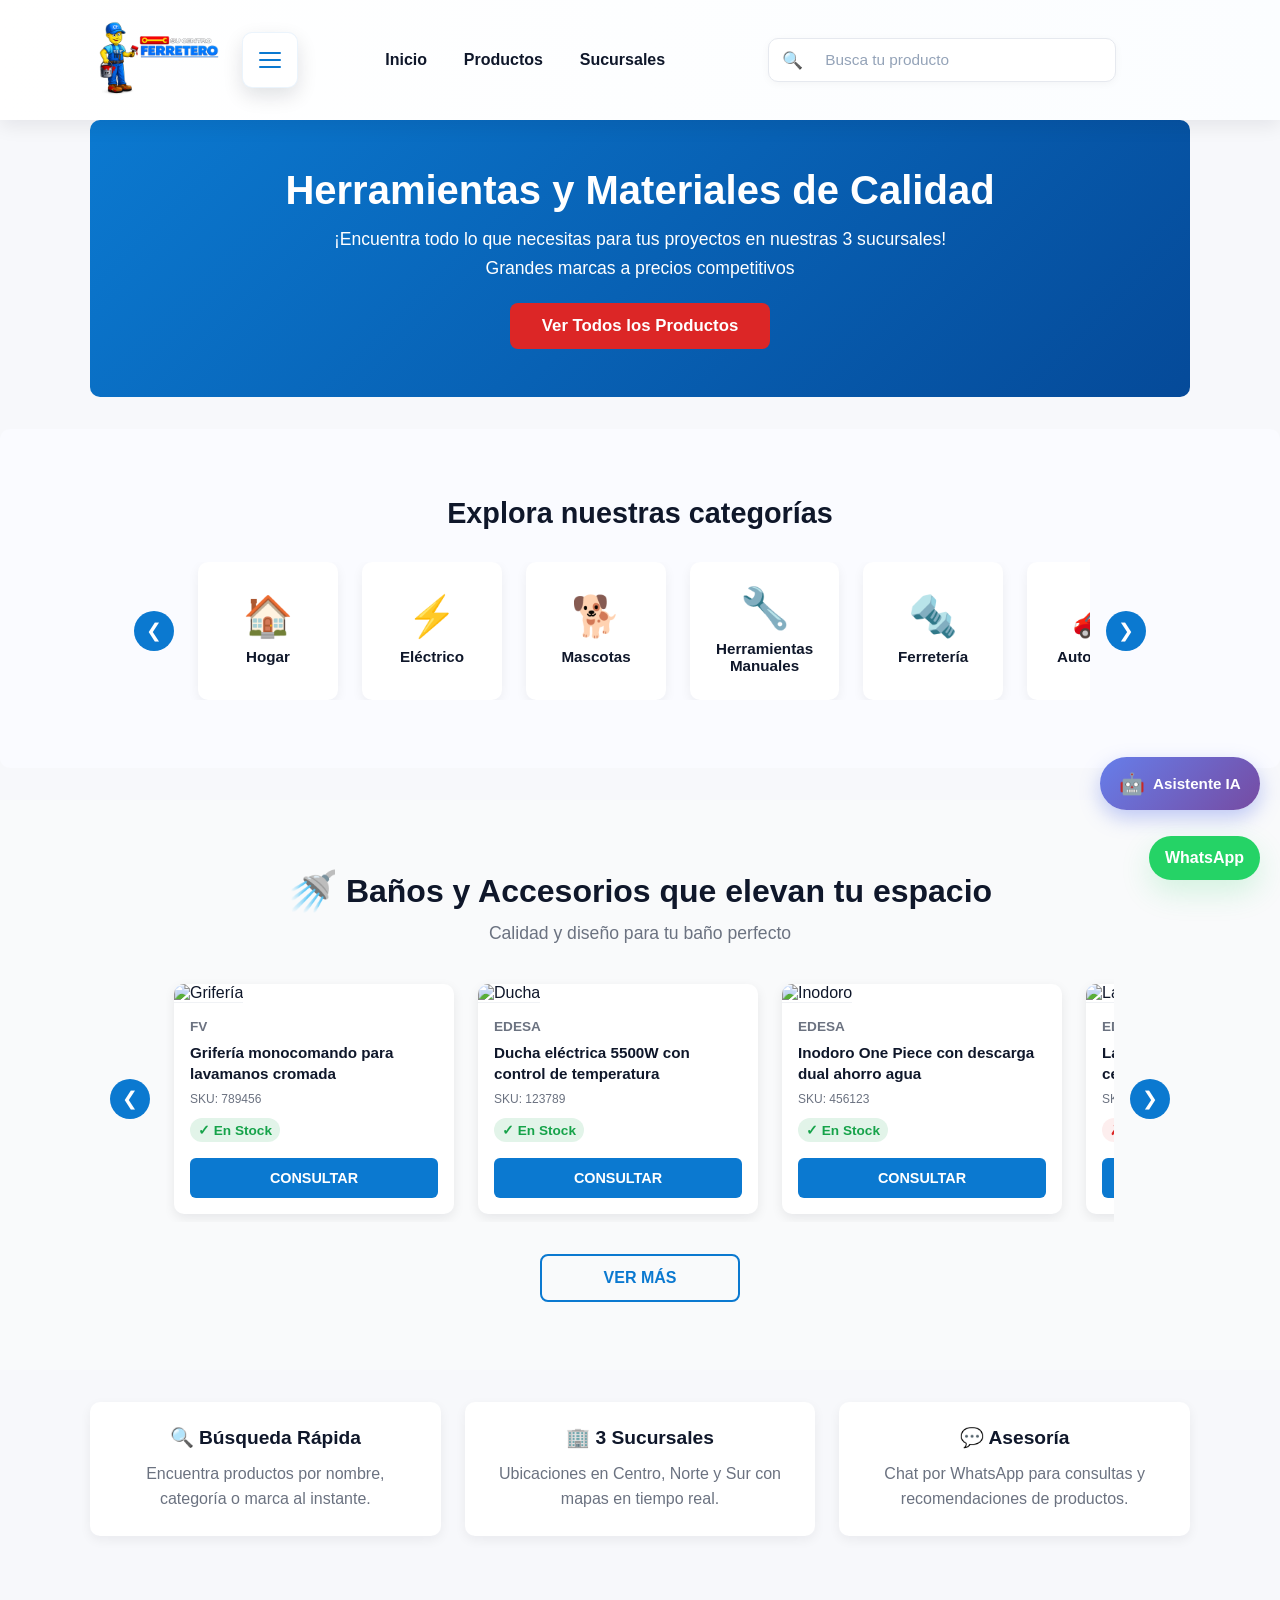
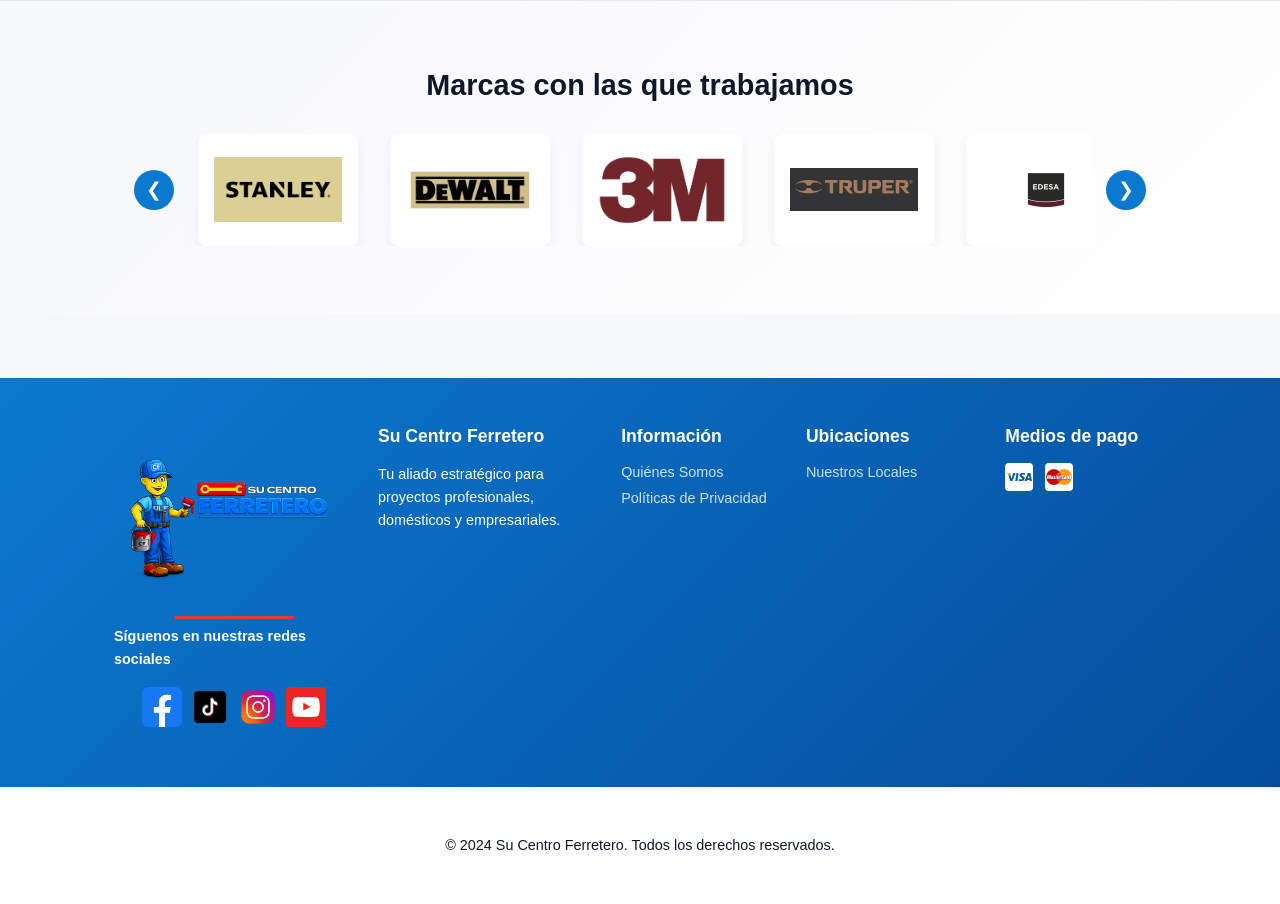
==== commit aef5a6d9: "chatboot" ====
--- a/index.html
+++ b/index.html
@@ -34,10 +34,55 @@
   </header>
 
   <script>
-    // Header search
     (function(){
       const input = document.getElementById('header-search');
       const btn = document.getElementById('header-search-btn');
+      
+      // Función para filtrar por categoría
+      window.filterByCategory = function(category) {
+        // Limpiar filtros anteriores
+        sessionStorage.removeItem('globalSearch');
+        sessionStorage.removeItem('filterBrand');
+        
+        // Guardar la categoría seleccionada
+        sessionStorage.setItem('filterCategory', category);
+        
+        // Redirigir a products.html
+        window.location.href = 'products.html';
+      };
+
+      // Función para mostrar detalles del producto en modal
+      window.showProductDetail = function(product) {
+        const modal = document.createElement('div');
+        modal.className = 'product-detail-modal';
+        modal.innerHTML = `
+          <div class="product-detail-content">
+            <button class="close-detail" onclick="this.closest('.product-detail-modal').remove()">✕</button>
+            <div style="display:grid; grid-template-columns:1fr 1fr; gap:2rem; align-items:start;">
+              <div>
+                <img src="${product.image}" alt="${product.name}" style="width:100%; border-radius:8px;" />
+              </div>
+              <div>
+                <p style="color:#6b7280; font-size:0.85rem; margin:0 0 0.5rem 0; font-weight:600; text-transform:uppercase;">${product.brand}</p>
+                <h2 style="margin:0 0 1rem 0;">${product.name}</h2>
+                <p style="color:#6b7280; font-size:0.9rem; margin-bottom:1rem;">${product.description || 'Producto de calidad premium.'}</p>
+                <div style="background:#f3f4f6; padding:1rem; border-radius:8px; margin-bottom:1.5rem;">
+                  <p style="margin:0.5rem 0;"><strong>SKU:</strong> ${product.sku}</p>
+                  <p style="margin:0.5rem 0;"><strong>Estado:</strong> <span class="badge ${product.inStock ? 'in' : 'out'}" style="margin-left:0.5rem;">${product.inStock ? '✓ En Stock' : '✗ Agotado'}</span></p>
+                </div>
+                <button class="btn" style="width:100%; padding:0.75rem; cursor:pointer;" onclick="window.open('https://wa.me/593985569688?text=Hola%20quiero%20consultar%20sobre%20el%20producto:%20${encodeURIComponent(product.name)}%20(SKU:%20${product.sku})', '_blank'); this.closest('.product-detail-modal').remove();">
+                  CONSULTAR VÍA WHATSAPP
+                </button>
+              </div>
+            </div>
+          </div>
+        `;
+        modal.addEventListener('click', (e) => {
+          if(e.target === modal) modal.remove();
+        });
+        document.body.appendChild(modal);
+      };
+      
       function doSearch(){
         const q = (input && input.value || '').trim();
         if(!q) return;
@@ -49,59 +94,61 @@
     })();
   </script>
 
-  <!-- Menú desplegable de categorías -->
   <div class="categories-modal" id="categories-modal">
     <div class="categories-modal-content">
       <button class="close-modal" id="close-modal">✕</button>
       <h2>Categorías</h2>
       <div class="categories-list">
         <div class="category-menu-item">
+          <button class="category-toggle">Hogar ⬇</button>
+          <div class="subcategories-list">
+            <a href="#" onclick="filterByCategory('Hogar'); return false;">Hogar y Confort</a>
+          </div>
+        </div>
+        <div class="category-menu-item">
           <button class="category-toggle">Herramientas ⬇</button>
           <div class="subcategories-list">
-            <a href="#" onclick="filterByCategory('Herramientas', 'Manuales'); return false;">Herramientas Manuales</a>
-            <a href="#" onclick="filterByCategory('Herramientas', 'Eléctricas'); return false;">Herramientas Eléctricas</a>
+            <a href="#" onclick="filterByCategory('Herramientas Manuales'); return false;">Herramientas Manuales</a>
+            <a href="#" onclick="filterByCategory('Herramientas Eléctricas'); return false;">Herramientas Eléctricas</a>
           </div>
         </div>
         <div class="category-menu-item">
           <button class="category-toggle">Tecnología ⬇</button>
           <div class="subcategories-list">
-            <a href="#" onclick="filterByCategory('Tecnología', 'Seguridad'); return false;">Cámaras y Seguridad</a>
-            <a href="#" onclick="filterByCategory('Tecnología', 'Domótica'); return false;">Domótica</a>
+            <a href="#" onclick="filterByCategory('Tecnología'); return false;">Tecnología y Domótica</a>
           </div>
         </div>
         <div class="category-menu-item">
           <button class="category-toggle">Baños ⬇</button>
           <div class="subcategories-list">
-            <a href="#" onclick="filterByCategory('Baños', 'Grifería'); return false;">Grifería</a>
-            <a href="#" onclick="filterByCategory('Baños', 'Accesorios'); return false;">Accesorios</a>
-          </div>
-        </div>
-        <div class="category-menu-item">
-          <button class="category-toggle">Pintura ⬇</button>
-          <div class="subcategories-list">
-            <a href="#" onclick="filterByCategory('Pintura', 'Aplicadores'); return false;">Aplicadores</a>
-            <a href="#" onclick="filterByCategory('Pintura', 'Acabados'); return false;">Acabados</a>
-          </div>
-        </div>
-        <div class="category-menu-item">
-          <button class="category-toggle">Materiales ⬇</button>
-          <div class="subcategories-list">
-            <a href="#" onclick="filterByCategory('Materiales', 'Fasteners'); return false;">Fasteners</a>
-            <a href="#" onclick="filterByCategory('Materiales', 'Hardware'); return false;">Hardware</a>
-          </div>
-        </div>
-        <div class="category-menu-item">
-          <button class="category-toggle">Iluminación ⬇</button>
-          <div class="subcategories-list">
-            <a href="#" onclick="filterByCategory('Iluminación', 'LED'); return false;">LED</a>
-            <a href="#" onclick="filterByCategory('Iluminación', 'Decorativa'); return false;">Decorativa</a>
-          </div>
-        </div>
-        <div class="category-menu-item">
-          <button class="category-toggle">Plomería ⬇</button>
-          <div class="subcategories-list">
-            <a href="#" onclick="filterByCategory('Plomería', 'Tuberías'); return false;">Tuberías</a>
-            <a href="#" onclick="filterByCategory('Plomería', 'Válvulas'); return false;">Válvulas</a>
+            <a href="#" onclick="filterByCategory('Baños'); return false;">Baños y Accesorios</a>
+          </div>
+        </div>
+        <div class="category-menu-item">
+          <button class="category-toggle">Construcción ⬇</button>
+          <div class="subcategories-list">
+            <a href="#" onclick="filterByCategory('Pintura'); return false;">Pintura y Acabados</a>
+            <a href="#" onclick="filterByCategory('Materiales'); return false;">Materiales</a>
+            <a href="#" onclick="filterByCategory('Pisos'); return false;">Pisos</a>
+          </div>
+        </div>
+        <div class="category-menu-item">
+          <button class="category-toggle">Instalaciones ⬇</button>
+          <div class="subcategories-list">
+            <a href="#" onclick="filterByCategory('Plomería'); return false;">Plomería</a>
+            <a href="#" onclick="filterByCategory('Eléctrico'); return false;">Eléctrico</a>
+          </div>
+        </div>
+        <div class="category-menu-item">
+          <button class="category-toggle">Tienda ⬇</button>
+          <div class="subcategories-list">
+            <a href="#" onclick="filterByCategory('Mascotas'); return false;">Mascotas</a>
+            <a href="#" onclick="filterByCategory('Ferretería'); return false;">Ferretería</a>
+            <a href="#" onclick="filterByCategory('Automotriz'); return false;">Automotriz</a>
+            <a href="#" onclick="filterByCategory('Jardín'); return false;">Jardín</a>
+            <a href="#" onclick="filterByCategory('Limpieza'); return false;">Limpieza</a>
+            <a href="#" onclick="filterByCategory('Iluminación'); return false;">Iluminación</a>
+            <a href="#" onclick="filterByCategory('Seguridad'); return false;">Seguridad Industrial</a>
           </div>
         </div>
       </div>
@@ -116,7 +163,6 @@
       <a class="btn" href="products.html">Ver Todos los Productos</a>
     </section>
 
-    <!-- TODAS LAS CATEGORÍAS -->
     <section class="categories-section">
       <div class="container">
         <h2>Explora nuestras categorías</h2>
@@ -136,9 +182,9 @@
                 <span class="icon">🐕</span>
                 <p>Mascotas</p>
               </a>
-              <a href="#" class="category-card" onclick="filterByCategory('Herramientas'); return false;">
+              <a href="#" class="category-card" onclick="filterByCategory('Herramientas Manuales'); return false;">
                 <span class="icon">🔧</span>
-                <p>Herramientas Eléctricas</p>
+                <p>Herramientas Manuales</p>
               </a>
               <a href="#" class="category-card" onclick="filterByCategory('Ferretería'); return false;">
                 <span class="icon">🔩</span>
@@ -154,7 +200,7 @@
               </a>
               <a href="#" class="category-card" onclick="filterByCategory('Materiales'); return false;">
                 <span class="icon">🧱</span>
-                <p>Material Eléctrico</p>
+                <p>Materiales</p>
               </a>
               <a href="#" class="category-card" onclick="filterByCategory('Baños'); return false;">
                 <span class="icon">🚿</span>
@@ -164,13 +210,9 @@
                 <span class="icon">💡</span>
                 <p>Iluminación</p>
               </a>
-              <a href="#" class="category-card" onclick="filterByCategory('Muebles'); return false;">
-                <span class="icon">🪑</span>
-                <p>Muebles</p>
-              </a>
               <a href="#" class="category-card" onclick="filterByCategory('Pintura'); return false;">
                 <span class="icon">🎨</span>
-                <p>Pinturas</p>
+                <p>Pintura</p>
               </a>
               <a href="#" class="category-card" onclick="filterByCategory('Plomería'); return false;">
                 <span class="icon">🔧</span>
@@ -184,33 +226,13 @@
                 <span class="icon">🧹</span>
                 <p>Limpieza</p>
               </a>
-              <a href="#" class="category-card" onclick="filterByCategory('Tecnología'); return false;">
-                <span class="icon">📺</span>
-                <p>Tecnología y Domótica</p>
-              </a>
-              <a href="#" class="category-card" onclick="filterByCategory('Máquinas'); return false;">
-                <span class="icon">⚙️</span>
-                <p>Máquinas</p>
-              </a>
-              <a href="#" class="category-card" onclick="filterByCategory('Deportes'); return false;">
-                <span class="icon">⛺</span>
-                <p>Deportes</p>
-              </a>
-              <a href="#" class="category-card" onclick="filterByCategory('Señalética'); return false;">
-                <span class="icon">⚠️</span>
-                <p>Señalética</p>
+              <a href="#" class="category-card" onclick="filterByCategory('Herramientas Eléctricas'); return false;">
+                <span class="icon">⚡</span>
+                <p>Herramientas Eléctricas</p>
               </a>
               <a href="#" class="category-card" onclick="filterByCategory('Seguridad'); return false;">
                 <span class="icon">🦺</span>
-                <p>Seguridad Industrial</p>
-              </a>
-              <a href="#" class="category-card" onclick="filterByCategory('Cocina'); return false;">
-                <span class="icon">🍳</span>
-                <p>Decoración de Cocina</p>
-              </a>
-              <a href="#" class="category-card" onclick="filterByCategory('Puertas'); return false;">
-                <span class="icon">🚪</span>
-                <p>Puertas y Ventanas</p>
+                <p>Seguridad</p>
               </a>
             </div>
           </div>
@@ -219,96 +241,69 @@
       </div>
     </section>
 
-    <!-- PRODUCTOS DESTACADOS - TECNOLOGÍA -->
-    <section class="featured-products">
+    <!-- PRODUCTOS DESTACADOS - BAÑOS (SIN PRECIOS) -->
+    <section class="featured-products featured-products--alt">
       <div class="container">
         <h2 class="section-title">
-          <span class="icon">📺</span> Tecnología y domótica para tu hogar
+          <span class="icon">🚿</span> Baños y Accesorios que elevan tu espacio
         </h2>
-        <p class="section-subtitle">Innovación y entretenimiento que se adaptan a tu estilo</p>
+        <p class="section-subtitle">Calidad y diseño para tu baño perfecto</p>
         
         <div class="products-carousel-wrapper">
-          <button class="carousel-btn prev" onclick="scrollCarousel('tech', -1)">❮</button>
-          <div class="products-carousel" id="tech-carousel">
+          <button class="carousel-btn prev" onclick="scrollCarousel('bath', -1)">❮</button>
+          <div class="products-carousel" id="bath-carousel">
             <div class="products-track">
-              <!-- Producto 1 -->
-              <div class="featured-product-card">
-                <span class="discount-badge">-37%</span>
-                <img src="https://picsum.photos/seed/tech1/300/300" alt="Enchufe Smart">
-                <div class="product-info">
-                  <p class="brand">NEXXT</p>
-                  <h3>Enchufe Smart dual con conexión WiFi para exteriores</h3>
-                  <p class="sku">SKU: 458979</p>
-                  <p class="price">$23,00 <span class="old-price">$36,42</span></p>
-                  <p class="installments">Incluye IVA<br>1 cuotas de $23,00 sin interés</p>
-                  <button class="btn-add">AGREGAR</button>
+              <div class="featured-product-card-simple" onclick="showProductDetail({id:101, name:'Grifería monocomando lavamanos cromada', brand:'FV', sku:'789456', inStock:true, image:'https://picsum.photos/seed/bath1/300/300', description:'Grifería monocomando cromada elegante para lavamanos.'})" style="cursor:pointer;">
+                <img src="https://picsum.photos/seed/bath1/300/300" alt="Grifería">
+                <div class="product-info-simple">
+                  <p class="brand">FV</p>
+                  <h3>Grifería monocomando para lavamanos cromada</h3>
+                  <p class="sku">SKU: 789456</p>
+                  <span class="badge in">✓ En Stock</span>
+                  <button class="btn-consult" onclick="event.stopPropagation(); window.open('https://wa.me/593985569688?text=Hola%20quiero%20consultar%20sobre:%20Grifería%20monocomando%20(SKU:%20789456)', '_blank');">CONSULTAR</button>
                 </div>
               </div>
               
-              <!-- Producto 2 -->
-              <div class="featured-product-card">
-                <span class="discount-badge">-17%</span>
-                <img src="https://picsum.photos/seed/tech2/300/300" alt="Cámara WiFi">
-                <div class="product-info">
-                  <p class="brand">NEXXT</p>
-                  <h3>Cámara WiFi exterior/sensor de movimiento 350°</h3>
-                  <p class="sku">SKU: 560864</p>
-                  <p class="price">$49,95 <span class="old-price">$59,99</span></p>
-                  <p class="installments">Incluye IVA<br>3 cuotas de $16,65 sin interés</p>
-                  <button class="btn-add">AGREGAR</button>
+              <div class="featured-product-card-simple" onclick="showProductDetail({id:102, name:'Ducha eléctrica 5500W control temperatura', brand:'EDESA', sku:'123789', inStock:true, image:'https://picsum.photos/seed/bath2/300/300', description:'Ducha eléctrica 5500W con control de temperatura ajustable.'})" style="cursor:pointer;">
+                <img src="https://picsum.photos/seed/bath2/300/300" alt="Ducha">
+                <div class="product-info-simple">
+                  <p class="brand">EDESA</p>
+                  <h3>Ducha eléctrica 5500W con control de temperatura</h3>
+                  <p class="sku">SKU: 123789</p>
+                  <span class="badge in">✓ En Stock</span>
+                  <button class="btn-consult" onclick="event.stopPropagation(); window.open('https://wa.me/593985569688?text=Hola%20quiero%20consultar%20sobre:%20Ducha%20eléctrica%205500W%20(SKU:%20123789)', '_blank');">CONSULTAR</button>
                 </div>
               </div>
               
-              <!-- Producto 3 -->
-              <div class="featured-product-card">
-                <span class="discount-badge">-27%</span>
-                <img src="https://picsum.photos/seed/tech3/300/300" alt="Televisor">
-                <div class="product-info">
-                  <p class="brand">INDURAMA</p>
-                  <h3>Televisor ON THE GO HD de 32" con ANDROID TV 11</h3>
-                  <p class="sku">SKU: 450645</p>
-                  <p class="price">$505,31 <span class="old-price">$689,00</span></p>
-                  <p class="installments">Incluye IVA<br>12 cuotas de $42,10 sin interés</p>
-                  <button class="btn-add">AGREGAR</button>
+              <div class="featured-product-card-simple" onclick="showProductDetail({id:103, name:'Inodoro One Piece descarga dual ahorro agua', brand:'EDESA', sku:'456123', inStock:true, image:'https://picsum.photos/seed/bath3/300/300', description:'Inodoro con descarga dual para ahorrar agua.'})" style="cursor:pointer;">
+                <img src="https://picsum.photos/seed/bath3/300/300" alt="Inodoro">
+                <div class="product-info-simple">
+                  <p class="brand">EDESA</p>
+                  <h3>Inodoro One Piece con descarga dual ahorro agua</h3>
+                  <p class="sku">SKU: 456123</p>
+                  <span class="badge in">✓ En Stock</span>
+                  <button class="btn-consult" onclick="event.stopPropagation(); window.open('https://wa.me/593985569688?text=Hola%20quiero%20consultar%20sobre:%20Inodoro%20One%20Piece%20(SKU:%20456123)', '_blank');">CONSULTAR</button>
                 </div>
               </div>
               
-              <!-- Producto 4 -->
-              <div class="featured-product-card">
-                <span class="discount-badge">-12%</span>
-                <img src="https://picsum.photos/seed/tech4/300/300" alt="Cámara Seguridad">
-                <div class="product-info">
-                  <p class="brand">STEREN</p>
-                  <h3>Cámara de seguridad WiFi con detector de movimiento</h3>
-                  <p class="sku">SKU: 560801</p>
-                  <p class="price">$34,99 <span class="old-price">$39,95</span></p>
-                  <p class="installments">Incluye IVA<br>3 cuotas de $11,66 sin interés</p>
-                  <button class="btn-add">AGREGAR</button>
+              <div class="featured-product-card-simple" onclick="showProductDetail({id:104, name:'Lavamanos con pedestal cerámico blanco', brand:'EDESA', sku:'654987', inStock:false, image:'https://picsum.photos/seed/bath4/300/300', description:'Lavamanos cerámico blanco con pedestal.'})" style="cursor:pointer;">
+                <img src="https://picsum.photos/seed/bath4/300/300" alt="Lavamanos">
+                <div class="product-info-simple">
+                  <p class="brand">EDESA</p>
+                  <h3>Lavamanos con pedestal cerámico blanco</h3>
+                  <p class="sku">SKU: 654987</p>
+                  <span class="badge out">✗ Agotado</span>
+                  <button class="btn-consult" onclick="event.stopPropagation(); window.open('https://wa.me/593985569688?text=Hola%20quiero%20consultar%20sobre:%20Lavamanos%20con%20pedestal%20(SKU:%20654987)', '_blank');">CONSULTAR</button>
                 </div>
               </div>
-              
-              <!-- Producto 5 -->
-              <div class="featured-product-card">
-                <span class="discount-badge">-11%</span>
-                <img src="https://picsum.photos/seed/tech5/300/300" alt="KIT Cámara Smart">
-                <div class="product-info">
-                  <p class="brand">NEXXT</p>
-                  <h3>KIT cámara Smart inalámbrica para interiores y exteriores</h3>
-                  <p class="sku">SKU: 560883</p>
-                  <p class="price">$79,99 <span class="old-price">$89,95</span></p>
-                  <p class="installments">Incluye IVA<br>6 cuotas de $13,33 sin interés</p>
-                  <button class="btn-add">AGREGAR</button>
-                </div>
-              </div>
             </div>
           </div>
-          <button class="carousel-btn next" onclick="scrollCarousel('tech', 1)">❯</button>
-        </div>
-        <a href="products.html?cat=Tecnología" class="btn-view-more">VER MÁS</a>
+          <button class="carousel-btn next" onclick="scrollCarousel('bath', 1)">❯</button>
+        </div>
+        <a href="products.html#banos" class="btn-view-more">VER MÁS</a>
       </div>
     </section>
 
-    <!-- Features -->
     <section class="container features">
       <div class="feature-card">
         <h3>🔍 Búsqueda Rápida</h3>
@@ -324,7 +319,6 @@
       </div>
     </section>
 
-    <!-- Marcas -->
     <section class="brands-section">
       <div class="container">
         <h2>Marcas con las que trabajamos</h2>
@@ -332,51 +326,13 @@
           <button class="carousel-btn prev" onclick="scrollCarousel('brands', -1)">❮</button>
           <div class="brands-carousel" id="brands-carousel">
           <div class="carousel-track">
-            <div class="brand-item" data-brand="Stanley" role="button" tabindex="0">
-              <img src="images/Stanley.png" alt="Stanley" title="Stanley" />
-            </div>
-            <div class="brand-item" data-brand="DeWalt" role="button" tabindex="0">
-              <img src="images/DeWalt.png" alt="DeWalt" title="DeWalt" />
-            </div>
-            <div class="brand-item" data-brand="Irwin" role="button" tabindex="0">
-              <img src="images/irwin.png" alt="Irwin" title="Irwin" />
-            </div>
-            <div class="brand-item" data-brand="3M" role="button" tabindex="0">
-              <img src="images/Logo-3M.png" alt="3M" title="3M" />
-            </div>
-            <div class="brand-item" data-brand="Truper" role="button" tabindex="0">
-              <img src="images/truper.png" alt="Truper" title="Truper" />
-            </div>
-            <div class="brand-item" data-brand="Tigre" role="button" tabindex="0">
-              <img src="images/tigre.png" alt="Tigre" title="Tigre" />
-            </div>
-            <div class="brand-item" data-brand="Norton" role="button" tabindex="0">
-              <img src="images/norton.png" alt="Norton" title="Norton" />
-            </div>
-            <div class="brand-item" data-brand="Plastigama" role="button" tabindex="0">
-              <img src="images/Plastigama.jpg" alt="Plastigama" title="Plastigama" />
-            </div>
-            <div class="brand-item" data-brand="VETO" role="button" tabindex="0">
-              <img src="images/VETO.png" alt="VETO" title="VETO" />
-            </div>
-            <div class="brand-item" data-brand="Volteck" role="button" tabindex="0">
-              <img src="images/volteck.png" alt="Volteck" title="Volteck" />
-            </div>
-            <div class="brand-item" data-brand="Ingco" role="button" tabindex="0">
-              <img src="images/Ingco.png" alt="Ingco" title="Ingco" />
-            </div>
-            <div class="brand-item" data-brand="Edesa" role="button" tabindex="0">
-              <img src="images/edesa.jpg" alt="Edesa" title="Edesa" />
-            </div>
-            <div class="brand-item" data-brand="FV" role="button" tabindex="0">
-              <img src="images/fv.png" alt="FV" title="FV" />
-            </div>
-            <div class="brand-item" data-brand="Sika" role="button" tabindex="0">
-              <img src="images/sika.png" alt="Sika" title="Sika" />
-            </div>
-            <div class="brand-item" data-brand="Adelca" role="button" tabindex="0">
-              <img src="images/Adelca.png" alt="Adelca" title="Adelca" />
-            </div>
+            <div class="brand-item" data-brand="Stanley"><img src="images/Stanley.png" alt="Stanley" /></div>
+            <div class="brand-item" data-brand="DeWalt"><img src="images/DeWalt.png" alt="DeWalt" /></div>
+            <div class="brand-item" data-brand="3M"><img src="images/Logo-3M.png" alt="3M" /></div>
+            <div class="brand-item" data-brand="Truper"><img src="images/truper.png" alt="Truper" /></div>
+            <div class="brand-item" data-brand="Edesa"><img src="images/edesa.jpg" alt="Edesa" /></div>
+            <div class="brand-item" data-brand="FV"><img src="images/fv.png" alt="FV" /></div>
+            <div class="brand-item" data-brand="Sika"><img src="images/sika.png" alt="Sika" /></div>
           </div>
         </div>
          <button class="carousel-btn next" onclick="scrollCarousel('brands', 1)">❯</button>
@@ -384,7 +340,6 @@
     </section>
   </main>
 
-  <!-- Footer -->
   <footer class="site-footer">
     <div class="container footer-content">
       <div class="footer-column footer-brand-centered">
@@ -398,44 +353,31 @@
   <a href="#"><img src="RedesSociales/youtube.png" alt="YouTube"></a>
 </div>
       </div>
-
       <div class="footer-column">
         <h3 style="margin-top:0">Su Centro Ferretero</h3>
-        <p style="max-width:520px">Tu aliado estratégico para proyectos profesionales, domésticos, remodelaciones y equipamiento diario que tu hogar, pequeño negocio, emprendimiento o empresa requiere para transformar tu hogar o lugar de trabajo.</p>
-      </div>
-      
+        <p style="max-width:520px">Tu aliado estratégico para proyectos profesionales, domésticos y empresariales.</p>
+      </div>
       <div class="footer-column">
         <h4>Información</h4>
         <ul>
           <li><a href="quien-somos.html">Quiénes Somos</a></li>
-          <li><a href="derechos-datos.html">Derechos sobre datos personales</a></li>
           <li><a href="politicas-privacidad.html">Políticas de Privacidad</a></li>
-          <li><a href="terminos-condiciones.html">Términos y Condiciones</a></li>
-          <li><a href="politica-cookies.html">Política de Cookies</a></li>
         </ul>
       </div>
-      
       <div class="footer-column">
         <h4>Ubicaciones</h4>
         <ul>
           <li><a href="branches.html">Nuestros Locales</a></li>
         </ul>
-      </div>  
-
+      </div>
       <div class="footer-column">
         <h4>Medios de pago</h4>
         <div class="payment-methods payment-methods--small">
           <img src="pagos/Visa.png" alt="Visa" />
           <img src="pagos/MasterCard.png" alt="MasterCard" />
         </div>
-        <p style="font-size:0.9rem;margin-top:1rem">Transferencias bancarias</p>
-        <div class="payment-methods payment-methods--small">
-        <img src="pagos/pichincha.jpg" alt="Banco Pichincha" />
-        <img src="pagos/guayaquil.jpg" alt="Banco Guayaquil" />
-        </div>
       </div>
     </div>
-    
     <div class="footer-bottom">
       <div class="container">
         <p>&copy; 2024 Su Centro Ferretero. Todos los derechos reservados.</p>
@@ -443,75 +385,84 @@
     </div>
   </footer>
 
-  <a class="whatsapp-fab" href="https://wa.me/1234567890" target="_blank" rel="noopener">WhatsApp</a>
-
+  <!-- CHATBOT IA -->
+  <div id="ai-chatbot" class="chatbot-container">
+    <button id="chatbot-toggle" class="chatbot-toggle">
+      <span class="icon">🤖</span>
+      <span class="text">Asistente IA</span>
+    </button>
+    
+    <div id="chatbot-window" class="chatbot-window">
+      <div class="chatbot-header">
+        <div>
+          <h3>🤖 Asistente Inteligente</h3>
+          <p>¿Qué producto buscas?</p>
+        </div>
+        <button id="chatbot-close" class="chatbot-close">✕</button>
+      </div>
+      
+      <div id="chatbot-messages" class="chatbot-messages">
+        <div class="message bot-message">
+          <p>¡Hola! 👋 Soy tu asistente virtual. ¿En qué puedo ayudarte hoy?</p>
+          <div class="quick-options">
+            <button class="quick-btn" onclick="quickAsk('Busco herramientas para construcción')">🔨 Herramientas</button>
+            <button class="quick-btn" onclick="quickAsk('Necesito productos para baño')">🚿 Baños</button>
+            <button class="quick-btn" onclick="quickAsk('Busco tecnología para el hogar')">📺 Tecnología</button>
+            <button class="quick-btn" onclick="quickAsk('¿Dónde están ubicados?')">📍 Ubicación</button>
+          </div>
+        </div>
+      </div>
+      
+      <div class="chatbot-input">
+        <input type="text" id="chatbot-input-field" placeholder="Escribe tu pregunta..." />
+        <button id="chatbot-send">Enviar</button>
+      </div>
+    </div>
+  </div>
+
+  <a class="whatsapp-fab" href="https://wa.me/593985569688" target="_blank" rel="noopener">WhatsApp</a>
+
+  <script src="scripts/chatbot.js"></script>
+  <script src="scripts/app.js"></script>
   <script>
-    // Función para hacer scroll en carruseles
     function scrollCarousel(carouselId, direction) {
       const carousel = document.getElementById(carouselId + '-carousel');
       const scrollAmount = 300;
-      if (direction === 1) {
-        carousel.scrollLeft += scrollAmount;
-      } else {
-        carousel.scrollLeft -= scrollAmount;
-      }
+      carousel.scrollLeft += direction * scrollAmount;
     }
 
-    // Menu desplegable de categorías
     const menuToggle = document.getElementById('menu-toggle');
     const closeModal = document.getElementById('close-modal');
     const modal = document.getElementById('categories-modal');
     const categoryToggles = document.querySelectorAll('.category-toggle');
 
-    if(menuToggle){
-      menuToggle.addEventListener('click', () => {
-        modal.classList.add('active');
-      });
-    }
-
-    if(closeModal){
-      closeModal.addEventListener('click', () => {
-        modal.classList.remove('active');
-      });
-    }
-
-    modal.addEventListener('click', (e) => {
-      if(e.target === modal) modal.classList.remove('active');
-    });
+    if(menuToggle) menuToggle.addEventListener('click', () => modal.classList.add('active'));
+    if(closeModal) closeModal.addEventListener('click', () => modal.classList.remove('active'));
+    modal.addEventListener('click', (e) => { if(e.target === modal) modal.classList.remove('active'); });
 
     categoryToggles.forEach(toggle => {
       toggle.addEventListener('click', () => {
         const subcategories = toggle.nextElementSibling;
-        
-        // Close all other subcategories
         document.querySelectorAll('.subcategories-list.active').forEach(sub => {
           if(sub !== subcategories){
             sub.classList.remove('active');
             sub.previousElementSibling.classList.remove('active');
           }
         });
-        
-        // Toggle current
         subcategories.classList.toggle('active');
         toggle.classList.toggle('active');
       });
     });
 
-    // Marca: al hacer click, guardar filtro y navegar a la página de productos
     document.querySelectorAll('.brand-item').forEach(item => {
       item.addEventListener('click', () => {
-        const brand = item.dataset.brand || item.getAttribute('data-brand');
+        const brand = item.dataset.brand;
         if(brand){
           sessionStorage.setItem('filterBrand', brand);
           window.location.href = 'products.html';
         }
       });
-      item.addEventListener('keypress', (e) => {
-        if(e.key === 'Enter' || e.key === ' ') item.click();
-      });
     });
   </script>
-
-  <script src="scripts/app.js"></script>
 </body>
 </html>
--- a/styles/style.css
+++ b/styles/style.css
@@ -1319,3 +1319,452 @@
     display: none;
   }
 }
+
+/* ===================================
+   CHATBOT IA
+   =================================== */
+.chatbot-container {
+  position: fixed;
+  right: 20px;
+  bottom: 90px;
+  z-index: 98;
+}
+
+.chatbot-toggle {
+  background: linear-gradient(135deg, #667eea 0%, #764ba2 100%);
+  color: white;
+  border: none;
+  padding: 0.9rem 1.2rem;
+  border-radius: 50px;
+  font-weight: 700;
+  cursor: pointer;
+  box-shadow: 0 8px 20px rgba(102, 126, 234, 0.4);
+  display: flex;
+  align-items: center;
+  gap: 0.5rem;
+  transition: all 300ms ease;
+  font-size: 0.95rem;
+}
+
+.chatbot-toggle:hover {
+  transform: scale(1.05) translateY(-2px);
+  box-shadow: 0 12px 30px rgba(102, 126, 234, 0.5);
+}
+
+.chatbot-toggle.hidden {
+  opacity: 0;
+  pointer-events: none;
+}
+
+.chatbot-toggle .icon {
+  font-size: 1.3rem;
+  animation: bounce 2s infinite;
+}
+
+@keyframes bounce {
+  0%, 100% { transform: translateY(0); }
+  50% { transform: translateY(-5px); }
+}
+
+.chatbot-window {
+  position: fixed;
+  right: 20px;
+  bottom: 90px;
+  width: 380px;
+  height: 550px;
+  background: white;
+  border-radius: 16px;
+  box-shadow: 0 12px 40px rgba(0, 0, 0, 0.15);
+  display: none;
+  flex-direction: column;
+  overflow: hidden;
+  z-index: 99;
+}
+
+.chatbot-window.active {
+  display: flex;
+  animation: slideUp 300ms ease;
+}
+
+@keyframes slideUp {
+  from {
+    opacity: 0;
+    transform: translateY(20px);
+  }
+  to {
+    opacity: 1;
+    transform: translateY(0);
+  }
+}
+
+.chatbot-header {
+  background: linear-gradient(135deg, #667eea 0%, #764ba2 100%);
+  color: white;
+  padding: 1.2rem;
+  display: flex;
+  justify-content: space-between;
+  align-items: flex-start;
+}
+
+.chatbot-header h3 {
+  margin: 0;
+  font-size: 1.1rem;
+}
+
+.chatbot-header p {
+  margin: 0.3rem 0 0 0;
+  font-size: 0.85rem;
+  opacity: 0.9;
+}
+
+.chatbot-close {
+  background: rgba(255, 255, 255, 0.2);
+  border: none;
+  color: white;
+  font-size: 1.3rem;
+  width: 32px;
+  height: 32px;
+  border-radius: 50%;
+  cursor: pointer;
+  transition: all 200ms ease;
+  display: flex;
+  align-items: center;
+  justify-content: center;
+}
+
+.chatbot-close:hover {
+  background: rgba(255, 255, 255, 0.3);
+  transform: rotate(90deg);
+}
+
+.chatbot-messages {
+  flex: 1;
+  overflow-y: auto;
+  padding: 1rem;
+  background: #f9fafb;
+  display: flex;
+  flex-direction: column;
+  gap: 0.8rem;
+}
+
+.chatbot-messages::-webkit-scrollbar {
+  width: 6px;
+}
+
+.chatbot-messages::-webkit-scrollbar-track {
+  background: #f1f1f1;
+}
+
+.chatbot-messages::-webkit-scrollbar-thumb {
+  background: #667eea;
+  border-radius: 3px;
+}
+
+.message {
+  max-width: 80%;
+  padding: 0.8rem 1rem;
+  border-radius: 12px;
+  animation: fadeIn 300ms ease;
+}
+
+.user-message {
+  align-self: flex-end;
+  background: #667eea;
+  color: white;
+  margin-left: auto;
+}
+
+.bot-message {
+  align-self: flex-start;
+  background: white;
+  color: #333;
+  box-shadow: 0 2px 8px rgba(0, 0, 0, 0.08);
+}
+
+.message p {
+  margin: 0;
+  line-height: 1.5;
+  font-size: 0.9rem;
+  white-space: pre-line;
+}
+
+.message a {
+  color: #667eea;
+  font-weight: 600;
+  text-decoration: underline;
+}
+
+.typing {
+  opacity: 0.6;
+  font-style: italic;
+}
+
+.quick-options {
+  display: flex;
+  flex-direction: column;
+  gap: 0.5rem;
+  margin-top: 0.8rem;
+}
+
+.quick-btn {
+  background: linear-gradient(135deg, #667eea 0%, #764ba2 100%);
+  color: white;
+  border: none;
+  padding: 0.6rem 1rem;
+  border-radius: 8px;
+  font-size: 0.85rem;
+  font-weight: 600;
+  cursor: pointer;
+  transition: all 200ms ease;
+  text-align: left;
+}
+
+.quick-btn:hover {
+  transform: translateX(5px);
+  box-shadow: 0 4px 12px rgba(102, 126, 234, 0.3);
+}
+
+.chatbot-input {
+  display: flex;
+  padding: 1rem;
+  background: white;
+  border-top: 1px solid #e5e7eb;
+  gap: 0.5rem;
+}
+
+.chatbot-input input {
+  flex: 1;
+  border: 1px solid #e5e7eb;
+  border-radius: 8px;
+  padding: 0.7rem;
+  font-size: 0.9rem;
+  outline: none;
+  transition: border-color 200ms ease;
+}
+
+.chatbot-input input:focus {
+  border-color: #667eea;
+}
+
+.chatbot-input button {
+  background: linear-gradient(135deg, #667eea 0%, #764ba2 100%);
+  color: white;
+  border: none;
+  padding: 0.7rem 1.2rem;
+  border-radius: 8px;
+  font-weight: 600;
+  cursor: pointer;
+  transition: all 200ms ease;
+}
+
+.chatbot-input button:hover {
+  transform: translateY(-2px);
+  box-shadow: 0 4px 12px rgba(102, 126, 234, 0.4);
+}
+
+/* Estilos para productos sin precios */
+.featured-product-card-simple {
+  flex: 0 0 280px;
+  background: white;
+  border-radius: 10px;
+  box-shadow: 0 4px 12px rgba(12, 18, 30, 0.08);
+  overflow: hidden;
+  transition: all 300ms ease;
+}
+
+.featured-product-card-simple:hover {
+  transform: translateY(-8px);
+  box-shadow: 0 12px 30px rgba(12, 18, 30, 0.15);
+}
+
+.featured-product-card-simple img {
+  width: 100%;
+  height: 200px;
+  object-fit: cover;
+  border-bottom: 1px solid #f0f2f5;
+}
+
+.product-info-simple {
+  padding: 1rem;
+}
+
+.product-info-simple .brand {
+  color: var(--muted);
+  font-size: 0.85rem;
+  font-weight: 600;
+  margin: 0 0 0.5rem 0;
+  text-transform: uppercase;
+}
+
+.product-info-simple h3 {
+  font-size: 0.95rem;
+  margin: 0 0 0.5rem 0;
+  color: var(--text-primary);
+  line-height: 1.4;
+  min-height: 2.8em;
+}
+
+.product-info-simple .sku {
+  color: var(--muted);
+  font-size: 0.75rem;
+  margin: 0 0 0.75rem 0;
+}
+
+.product-info-simple .badge {
+  display: inline-block;
+  margin-bottom: 1rem;
+}
+
+.btn-consult {
+  width: 100%;
+  background: var(--accent);
+  color: white;
+  border: none;
+  padding: 0.75rem;
+  border-radius: 6px;
+  font-weight: 700;
+  cursor: pointer;
+  transition: all 300ms ease;
+  font-size: 0.9rem;
+}
+
+.btn-consult:hover {
+  background: var(--accent-dark);
+  transform: translateY(-2px);
+  box-shadow: 0 4px 12px rgba(11, 121, 208, 0.3);
+}
+
+/* Responsive para chatbot */
+@media (max-width: 600px) {
+  .chatbot-container {
+    right: 10px;
+    bottom: 80px;
+  }
+  
+  .chatbot-window {
+    right: 10px;
+    bottom: 80px;
+    width: calc(100vw - 20px);
+    height: 500px;
+  }
+  
+  .chatbot-toggle {
+    padding: 0.7rem 1rem;
+    font-size: 0.85rem;
+  }
+  
+  .chatbot-toggle .text {
+    display: none;
+  }
+}
+
+/* Botón Ver más por sección */
+.view-more-container {
+  text-align: center;
+  margin: 2rem 0;
+}
+
+.btn-view-more-section {
+  background: transparent;
+  color: var(--accent);
+  border: 2px solid var(--accent);
+  padding: 0.8rem 2rem;
+  border-radius: 8px;
+  font-weight: 700;
+  cursor: pointer;
+  transition: all 300ms ease;
+  font-size: 0.95rem;
+}
+
+.btn-view-more-section:hover {
+  background: var(--accent);
+  color: white;
+  transform: translateY(-2px);
+  box-shadow: 0 4px 12px rgba(11, 121, 208, 0.3);
+}
+
+/* ===================================
+   MODAL DETALLE DE PRODUCTO
+   =================================== */
+.product-detail-modal {
+  position: fixed;
+  top: 0;
+  left: 0;
+  right: 0;
+  bottom: 0;
+  background: rgba(0, 0, 0, 0.6);
+  display: flex;
+  align-items: center;
+  justify-content: center;
+  z-index: 1000;
+  padding: 1rem;
+  animation: fadeIn 300ms ease;
+}
+
+.product-detail-content {
+  background: white;
+  border-radius: 12px;
+  padding: 2.5rem;
+  max-width: 900px;
+  width: 100%;
+  max-height: 90vh;
+  overflow-y: auto;
+  box-shadow: var(--shadow-2xl);
+  position: relative;
+  animation: slideUp 300ms ease;
+}
+
+.close-detail {
+  position: absolute;
+  top: 1rem;
+  right: 1rem;
+  background: transparent;
+  border: none;
+  font-size: 2rem;
+  cursor: pointer;
+  color: var(--muted);
+  width: 3rem;
+  height: 3rem;
+  display: flex;
+  align-items: center;
+  justify-content: center;
+  border-radius: 50%;
+  transition: all 200ms ease;
+}
+
+.close-detail:hover {
+  background: var(--border-lighter);
+  color: var(--accent);
+}
+
+@keyframes fadeIn {
+  from {
+    opacity: 0;
+  }
+  to {
+    opacity: 1;
+  }
+}
+
+@keyframes slideUp {
+  from {
+    opacity: 0;
+    transform: translateY(20px);
+  }
+  to {
+    opacity: 1;
+    transform: translateY(0);
+  }
+}
+
+@media (max-width: 768px) {
+  .product-detail-content {
+    padding: 1.5rem;
+  }
+  
+  .product-detail-content > div {
+    display: grid !important;
+    grid-template-columns: 1fr !important;
+    gap: 1.5rem !important;
+  }
+}
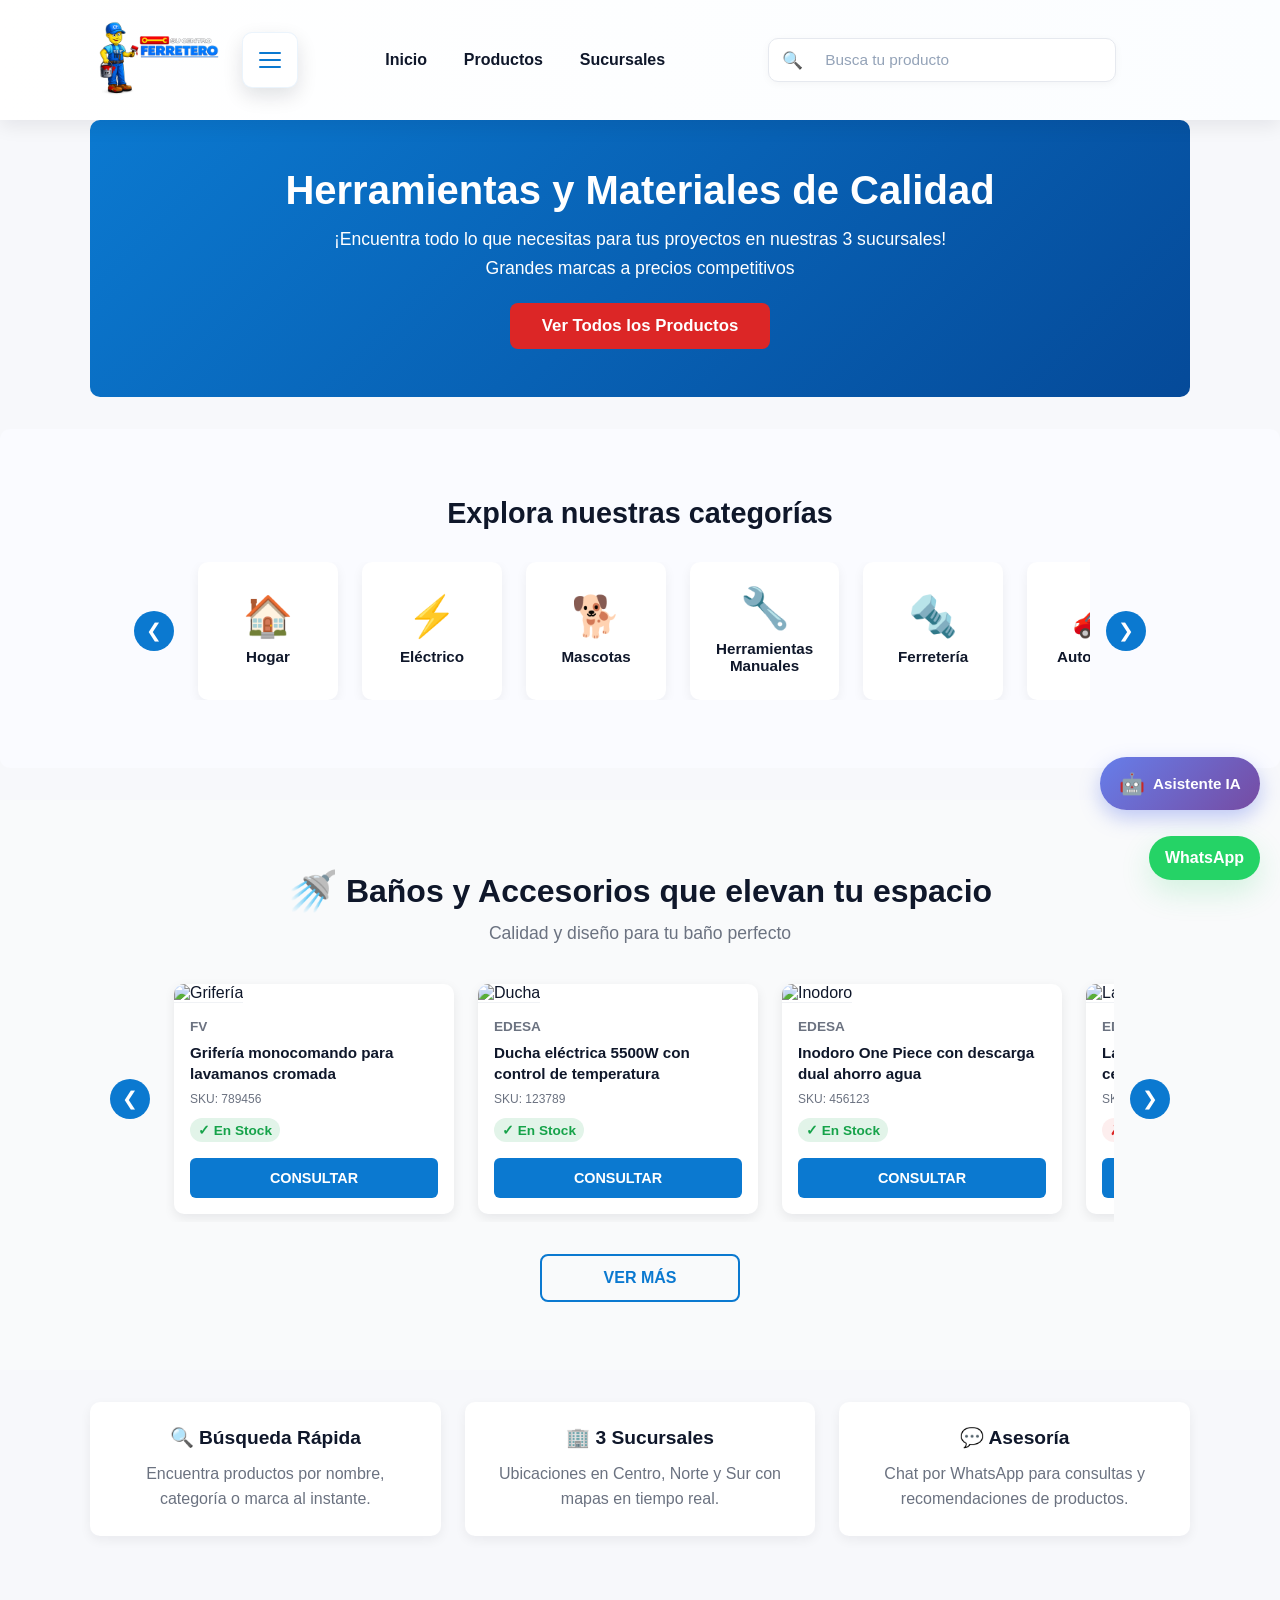
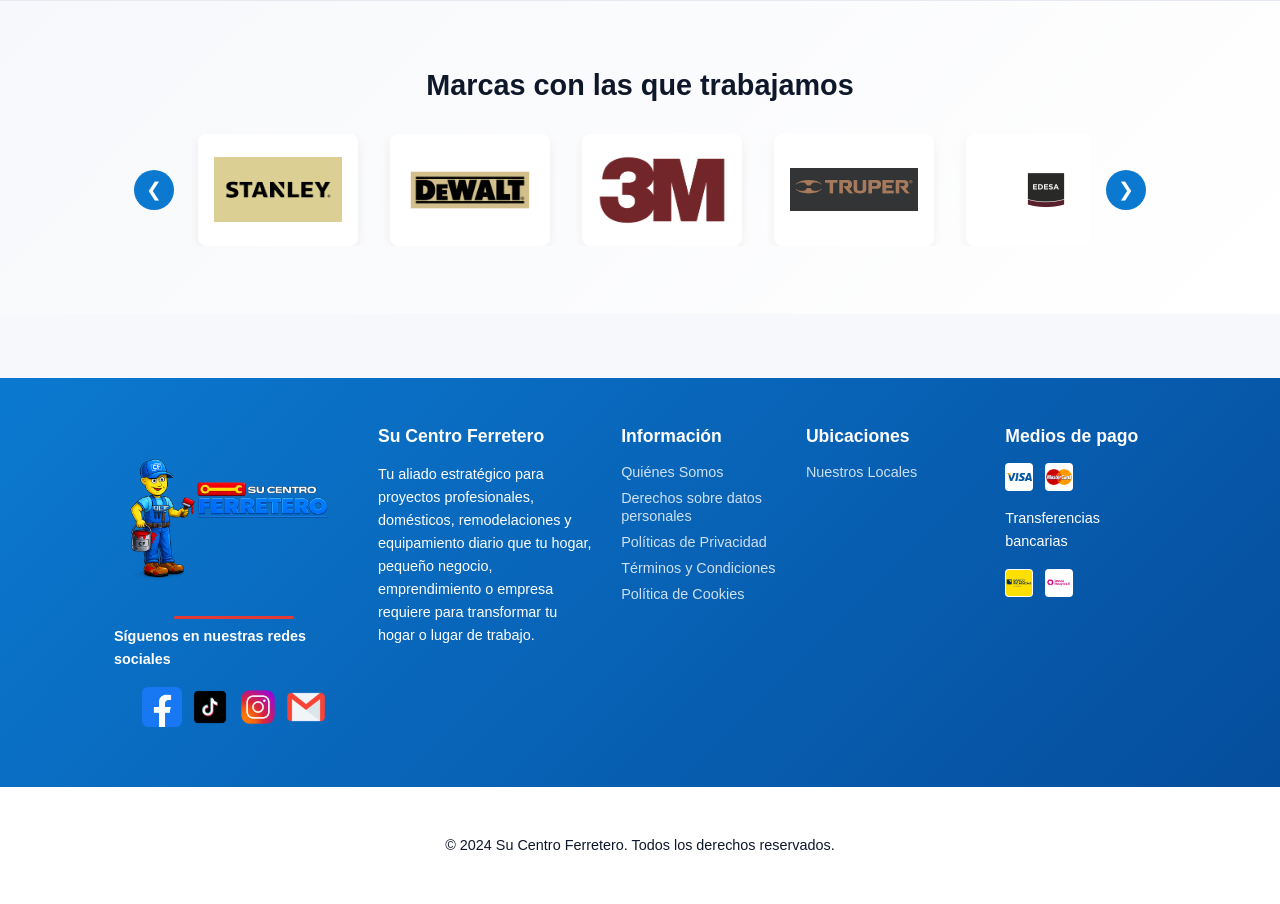
==== commit 6574778a: "filtrado ok" ====
--- a/index.html
+++ b/index.html
@@ -23,9 +23,10 @@
       </nav>
 
       <div class="header-search" role="search">
-        <div class="search-box">
+        <div class="search-box" style="position:relative;">
           <button id="header-search-btn" class="search-btn search-icon" aria-label="Buscar">🔍</button>
           <input id="header-search" type="search" placeholder="Busca tu producto" aria-label="Buscar" />
+          <div id="search-suggestions" style="display:none; position:absolute; top:100%; left:0; right:0; background:#fff; border:1px solid #e6e9ef; border-radius:6px; max-height:320px; overflow:auto; z-index:1200; box-shadow:0 6px 18px rgba(0,0,0,0.08);"></div>
         </div>
       </div>
 
@@ -37,7 +38,13 @@
     (function(){
       const input = document.getElementById('header-search');
       const btn = document.getElementById('header-search-btn');
+      const suggestionsDiv = document.getElementById('search-suggestions');
       
+      // Palabras clave sugeridas (categorías y populares)
+      const KEYWORDS = [
+        'cama','HOGAR','DEPORTES Y AIRE LIBRE','EQUIPOS PARA ACAMPAR',
+        'Herramientas','Tecnología','Baños','Luz','Martillo','Cámara'
+      ];
       // Función para filtrar por categoría
       window.filterByCategory = function(category) {
         // Limpiar filtros anteriores
@@ -91,6 +98,25 @@
       }
       if(btn) btn.addEventListener('click', doSearch);
       if(input) input.addEventListener('keypress', (e)=>{ if(e.key === 'Enter') doSearch(); });
+      
+      // Sugerencias en index: mostrar keywords y redirigir a products.html
+      function showIndexSuggestions(){
+        const q = (input && input.value || '').trim();
+        if(!q) { suggestionsDiv.style.display = 'none'; return; }
+        const n = q.toLowerCase();
+        const matches = KEYWORDS.filter(k => k.toLowerCase().includes(n)).slice(0,8);
+        if(matches.length === 0) { suggestionsDiv.style.display = 'none'; return; }
+        suggestionsDiv.innerHTML = '';
+        matches.forEach(m => {
+          const item = document.createElement('div');
+          item.style.cssText = 'padding:0.75rem 1rem; cursor:pointer; border-bottom:1px solid #f3f4f6;';
+          item.textContent = m;
+          item.onclick = () => { sessionStorage.setItem('globalSearch', m); window.location.href = 'products.html'; };
+          suggestionsDiv.appendChild(item);
+        });
+        suggestionsDiv.style.display = 'block';
+      }
+      if(input) input.addEventListener('input', showIndexSuggestions);
     })();
   </script>
 
@@ -346,38 +372,63 @@
         <img src="images/CentroFerre.png" alt="Su Centro Ferretero" class="footer-logo-large">
         <hr class="brand-underline" />
         <p class="follow-text">Síguenos en nuestras redes sociales</p>
-       <div class="footer-socials">
-  <a href="#"><img src="RedesSociales/facebook.png" alt="Facebook"></a>
-  <a href="#"><img src="RedesSociales/tiktok.png" alt="TikTok"></a>
-  <a href="#"><img src="RedesSociales/instagram.png" alt="Instagram"></a>
-  <a href="#"><img src="RedesSociales/youtube.png" alt="YouTube"></a>
+        <div class="footer-socials">
+  <a href="#">
+    <img src="RedesSociales/facebook.png" alt="Facebook">
+  </a>
+
+  <a href="#">
+    <img src="RedesSociales/tiktok.png" alt="TikTok">
+  </a>
+
+  <a href="#">
+    <img src="RedesSociales/instagram.png" alt="Instagram">
+  </a>
+
+  <a href="mailto:sucentroferretero@gmail.com">
+    <img src="RedesSociales/gmail.png" alt="gmail">
+  </a>
 </div>
       </div>
+
       <div class="footer-column">
         <h3 style="margin-top:0">Su Centro Ferretero</h3>
-        <p style="max-width:520px">Tu aliado estratégico para proyectos profesionales, domésticos y empresariales.</p>
-      </div>
+        <p style="max-width:520px">Tu aliado estratégico para proyectos profesionales, domésticos, remodelaciones y equipamiento diario que tu hogar, pequeño negocio, emprendimiento o empresa requiere para transformar tu hogar o lugar de trabajo.</p>
+      </div>
+      
       <div class="footer-column">
         <h4>Información</h4>
         <ul>
           <li><a href="quien-somos.html">Quiénes Somos</a></li>
+          <li><a href="derechos-datos.html">Derechos sobre datos personales</a></li>
           <li><a href="politicas-privacidad.html">Políticas de Privacidad</a></li>
+          <li><a href="terminos-condiciones.html">Términos y Condiciones</a></li>
+          <li><a href="politica-cookies.html">Política de Cookies</a></li>
         </ul>
       </div>
+
       <div class="footer-column">
         <h4>Ubicaciones</h4>
         <ul>
           <li><a href="branches.html">Nuestros Locales</a></li>
+        
         </ul>
-      </div>
-      <div class="footer-column">
+      </div>  
+
+     <div class="footer-column">
         <h4>Medios de pago</h4>
         <div class="payment-methods payment-methods--small">
           <img src="pagos/Visa.png" alt="Visa" />
           <img src="pagos/MasterCard.png" alt="MasterCard" />
         </div>
+        <p style="font-size:0.9rem;margin-top:1rem">Transferencias bancarias</p>
+        <div class="payment-methods payment-methods--small">
+        <img src="pagos/pichincha.jpg" alt="Banco Pichincha" />
+        <img src="pagos/guayaquil.jpg" alt="Banco Guayaquil" />
+        </div>
       </div>
     </div>
+    
     <div class="footer-bottom">
       <div class="container">
         <p>&copy; 2024 Su Centro Ferretero. Todos los derechos reservados.</p>
